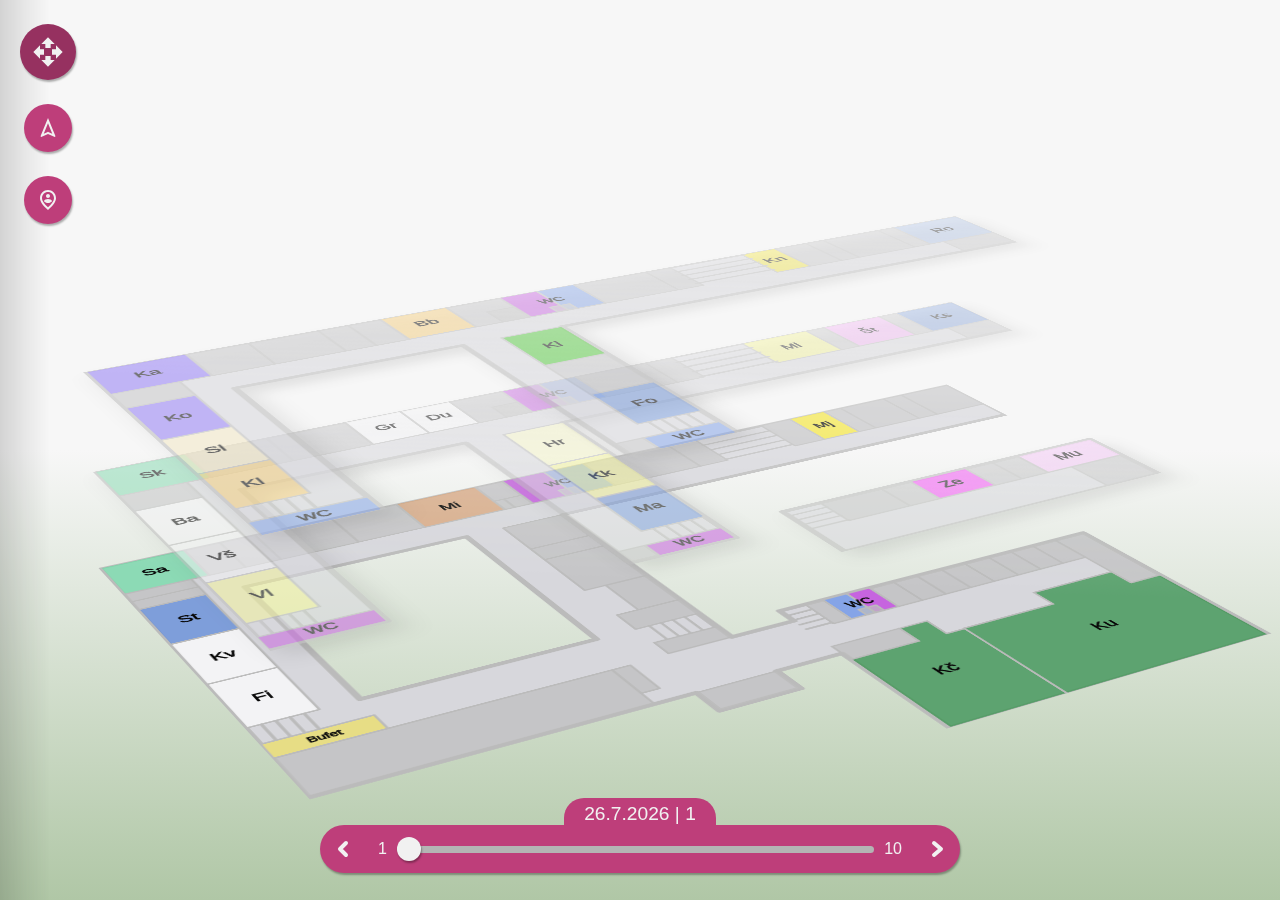
==== index.html @ c03d000e "New JS Ghrab API, Fixed Lesson Hint text Added Ghrab API JS, it unifies all accesses to API through " ====
<!DOCTYPE html>
<html>
	<head>
		<meta http-equiv="X-UA-Compatible" content="IE=edge">
		<meta name="viewport" content="width=device-width, initial-scale=1">
		<title>Mapa - Gymnázium Ostrava-Hrabůvka</title>
		<meta name="author" content="Vojtěch Masný" />
		<meta http-equiv="content-type" content="text/html; charset=utf-8">

		<link rel="stylesheet" type="text/css" href="css/style.css" />
	</head>
	<body onload="loaded()">
		<div id="map">
            <svg class="hidden">
                <defs>
                    <symbol id="icon-pin" viewBox="0 0 200 300">
                        <title>pin</title>
                        <path d="M100,21.78A85,85,0,0,0,15.18,106.6c0,18.85,12.08,49.52,36.76,93.9,17.48,31.36,34.7,57.49,35.47,58.6L100,278.22l12.59-19.11c0.69-1.11,18-27.25,35.47-58.6,24.76-44.38,36.76-75.06,36.76-93.9A85,85,0,0,0,100,21.78Z"/>
                    </symbol>
                    <symbol id="icon-point" viewBox="0 0 200 200">
                        <title>point</title>
                        <circle cx="100" cy="100" r="100"/>
                    </symbol>
                    <symbol id="icon-stairs">
                        <title>stairs</title>
                        <line x1="50%" y1="0" x2="50%" y2="100%"/>
                    </symbol>
                    <symbol id="icon-start" viewBox="0 0 42 32">
                        <path d="m41.496 7.2719c-2.1307-2.158-5.2559-3.0035-7.3238-3.563-0.39747-0.10753-0.77272-0.20905-1.085-0.30493-1.2692-0.39034-2.081-1.2689-2.4484-1.752 0.01214-0.38317-0.26557-0.81926-0.74898-1.1288l-0.51508-0.32991c-0.19757-0.1265-0.42397-0.19338-0.65456-0.19338-0.45994 0-0.88542 0.26321-1.1116 0.68721l-6.7032 12.033-6.379-11.981c-0.22327-0.43851-0.6534-0.71067-1.1238-0.71067-0.22149 0-0.44003 0.0621-0.63216 0.1795l-0.52097 0.31854c-0.48965 0.2992-0.77557 0.72965-0.77031 1.1133-0.37623 0.47467-1.2032 1.3342-2.4782 1.6964-0.31385 0.0891-0.69088 0.18236-1.0901 0.28111-2.0778 0.51406-5.218 1.2908-7.3879 3.402-0.636 0.61899-0.57728 1.1302-0.41585 1.4501l4.6772 9.2657c0.15724 0.31174 0.46127 0.5053 0.79342 0.50538 0.25772 0 0.50277-0.11405 0.68981-0.32104 0.44726-0.49482 2.0865-2.136 4.4038-2.479 1.8757-0.27772 4.0795-0.75901 6.2032-2.2237l0.02508-0.0174c0.05131-0.0356 0.18115-0.12579 0.24683-0.14056 0.0116 0.0124 0.03257 0.0391 0.05863 0.0907l1.7181 3.129-7.2363 12.99-0.0046 8e-3c-0.33723 0.63806-0.13323 1.4633 0.45458 1.8397l0.51508 0.32982c0.19757 0.1265 0.42397 0.19347 0.65456 0.19347 0.45895 0 0.88364-0.26214 1.11-0.68462l6.4227-11.186 6.3276 11.524c0.22363 0.43689 0.65296 0.70798 1.1224 0.70798 0.2214 0 0.44004-0.062 0.63225-0.1795l0.5208-0.31845c0.59531-0.36375 0.81466-1.1848 0.48903-1.8303l-7.1107-13.355 1.8773-3.2696 0.0073-0.0133c0.02642-0.05 0.04739-0.0759 0.05917-0.0881 0.06595 0.0165 0.19392 0.10931 0.24451 0.1461l0.0249 0.018c2.0962 1.5106 4.2908 2.0402 6.1611 2.3592 2.3111 0.39374 3.9207 2.071 4.3589 2.5758 0.18794 0.21638 0.43709 0.33563 0.70159 0.33563h9e-5c0.32474 0 0.62547-0.18738 0.78494-0.48899l4.8441-9.1612c0.16723-0.3163 0.2355-0.82598-0.38872-1.4584z"/>
                    </symbol>
                    <symbol id="icon-tv" viewBox="0 0 38 32">
                        <path d="M 35.936392,0.0560679 V -2.1019043e-6 H 35.750367 2.230944 2.0449182 V 0.0560979 C 0.94825987,0.1321279 0.13008148,1.0124079 0,2.0808279 v 0.18805 22.2843691 c 0,0.43213 0.11145407,0.79635 0.2974799,1.12442 0.42799603,0.76032 1.0597761,1.14446 1.9335263,1.14446 H 14.463757 v 3.11315 h -2.32377 c -0.576271,0 -1.022459,0.45218 -1.022459,1.03239 0,0.58022 0.446188,1.03233 1.022459,1.03233 h 13.70146 c 0.576272,0 1.041149,-0.45217 1.041149,-1.03233 0,-0.58027 -0.464816,-1.03239 -1.041149,-1.03239 h -2.323769 v -3.11315 h 12.232689 c 0.874122,0 1.51149,-0.38414 1.933525,-1.14446 C 37.875444,25.333547 38,24.965387 38,24.553247 V 2.2689479 2.0808879 c -0.130145,-1.06848 -1.003894,-1.94876 -2.063608,-2.02482 z m 0,2.21288 V 24.553307 c 0,0.13207 -0.05557,0.18806 -0.186025,0.18806 H 2.230944 c -0.1300815,0 -0.1860258,-0.0559 -0.1860258,-0.18806 V 2.2689479 2.0808879 H 35.936331 v 0.18806 z"/>
                    </symbol>
                    <symbol id="icon-footsteps" viewBox="0 0 32 44">
                        <path d="m19.531 33.01c2.3909 0.81281 4.502 1.3305 7.5353 2.2558-1.1653 14.617-15.089 8.8121-7.5353-2.2558zm12.431-13.427c-0.15701-4.3888-0.93571-10.146-7.1384-9.2439-2.9076 0.75331-5.056 3.9234-6.0665 9.3927-0.55496 3.0072-0.23225 7.2282 0.42237 9.7585 0.5977 1.7831 0.39442 1.6735 1.0368 2.0121 2.4864 0.55604 4.9479 1.1716 7.4545 1.7992 2.5464-1.7852 4.6378-11.263 4.2912-13.719zm-19.142-0.33683c0.6541-2.5306 0.97681-6.7516 0.42211-9.7585-1.0097-5.4696-3.1583-8.6401-6.0665-9.3929-6.2027-0.90209-6.9814 4.855-7.1384 9.2441-0.34661 2.4557 1.745 11.934 4.2917 13.718 2.5064-0.62766 4.9675-1.2427 7.4547-1.7992 0.64163-0.33829 0.43836-0.22877 1.0363-2.0119zm-7.887 5.7763c1.1649 14.617 15.088 8.8119 7.535-2.2558-2.3909 0.81289-4.5018 1.3305-7.535 2.2558z"/>
                    </symbol>
                    <symbol id="icon-key" viewBox="0 0 32 32">
                        <path d="m21.926 0c-5.5704 0-10.074 4.5037-10.074 10.074 0 1.1852 0.23704 2.3704 0.59256 3.5556l-12.444 12.444v5.9259h5.9259v-3.5556h3.5556v-3.5556h3.5556l5.3333-5.3333c1.0667 0.35552 2.2519 0.59256 3.5556 0.59256 5.5704 0 10.074-4.5037 10.074-10.074 0-5.5703-4.5036-10.074-10.074-10.074zm2.963 10.667c-2.0148 0-3.5556-1.5407-3.5556-3.5556s1.5407-3.5556 3.5556-3.5556 3.5556 1.5407 3.5556 3.5556-1.5407 3.5556-3.5556 3.5556z"/>
                    </symbol>
                </defs>
            </svg>
            <div class="school">
                <div class="levels">
                    <div class="level level--1" aria-label="Level 1">
                        <svg class="level_map level_map--1" viewBox="-0 0 1200 800" width="100%" height="100%" preserveAspectRatio="xMidYMid meet">
                            <defs>
                                <linearGradient id="levelFogGradient" x1="50%" y1="50%" x2="100%" y2="0%">
                                    <stop offset="0" stop-color="rgb(255,255,255)"/>
                                    <stop offset="1" stop-color="rgb(150,150,150)"/>
                                </linearGradient>
                                <mask id="levelFog" x="0" y="0" width="100%" height="100%">
                                    <rect x="0" y="0" width="100%" height="100%" fill="url(#levelFogGradient)"/>
                                </mask>
                            </defs>
                            <g id="gLevel1"	height="100%" width="100%" x="0" y="0" mask="url(#levelFog)">
								<path
									d="m 0,0.67164 v 606.26068 h 433.77989 v 45.78323 h 98.87513 v -45.78323 h 82.71061 V 799.9986 H 1041.7428 V 485.67615 H 614.43277 v 28.91377 H 534.3693 V 130.31432 H 1200 V 0.66662 Z M 126.62822,131.34322 H 404.95151 V 446.19763 H 126.62822 Z"
									class="map__ground"
									id="outline1" />
								<rect
									y="606.93079"
									x="433.77725"
									height="45.783695"
									width="98.875397"
									class="map__space"
									id="1" />
								<rect
									height="87.18959"
									width="382.60907"
									y="518.18958"
									x="1.0414103"
									class="map__space"
									id="2" />
								<rect
									height="61.401672"
									width="22.156404"
									y="518.15216"
									x="383.6131"
									class="map__space"
									id="3" />
								<rect
									height="33.075485"
									width="123.69457"
									y="485.11725"
									x="0.99661684"
									class="map__space map__buffet"
									id="124" />
								<rect
									height="109.97012"
									width="79.428238"
									y="336.17831"
									x="1.859542"
									class="map__space"
									id="121" />
								<rect
									height="107.952"
									width="79.377068"
									y="228.22632"
									x="1.9107144"
									class="map__space"
									id="120" />
								<rect
									height="99.925476"
									width="79.414864"
									y="128.27461"
									x="1.8844945"
									class="map__space"
									id="119" />
								<rect
									height="23.311651"
									width="79.361832"
									y="81.976074"
									x="1.9375237"
									class="map__space"
									id="116" />
								<rect
									height="81.653488"
									width="101.13168"
									y="0.46418571"
									x="1.9553913"
									class="map__space"
									id="115" />
								<rect
									height="70.341225"
									width="80.979271"
									y="130.28062"
									x="453.80267"
									class="map__space"
									id="105" />
								<rect
									height="34.405106"
									width="80.979271"
									y="200.62184"
									x="453.80267"
									class="map__space"
									id="104" />
								<rect
									height="96.202858"
									width="80.939178"
									y="235.02693"
									x="453.84283"
									class="map__space"
									id="103" />
								<rect
									height="73.637085"
									width="54.036724"
									y="331.22986"
									x="480.74527"
									class="map__space"
									id="102" />
								<rect
									height="41.235004"
									width="80.909042"
									y="404.86688"
									x="453.87292"
									class="map__space"
									id="101" />
								<rect
									height="81.705208"
									width="98.031471"
									y="0.52088028"
									x="190.748"
									class="map__space"
									id="113" />
								<rect
									height="81.452972"
									width="85.417526"
									y="0.50373358"
									x="288.76233"
									class="map__space"
									id="112" />
								<rect
									height="81.57859"
									width="106.96375"
									y="0.50373358"
									x="374.17987"
									class="map__space"
									id="111" />
								<rect
									height="81.579033"
									width="43.873047"
									y="0.50839883"
									x="146.86247"
									class="map__space"
									id="114" />
								<rect
									height="52.267086"
									width="37.796936"
									y="0.5887621"
									x="481.14362"
									class="map__space"
									id="110" />
								<rect
									height="81.797073"
									width="123.68345"
									y="0.80065352"
									x="633.18945"
									class="map__space"
									id="134" />
								<rect
									height="81.657265"
									width="40.160786"
									y="0.81532598"
									x="756.85822"
									class="map__space"
									id="135" />
								<rect
									height="83.627602"
									width="54.431152"
									y="0.92980361"
									x="942.73938"
									class="map__space"
									id="139" />
								<rect
									height="83.740021"
									width="26.082739"
									y="0.75145888"
									x="997.27686"
									class="map__space"
									id="140" />
								<rect
									height="83.771843"
									width="69.497406"
									y="0.71959853"
									x="1023.3596"
									class="map__space"
									id="141" />
								<rect
									height="83.779167"
									width="29.307684"
									y="0.71227431"
									x="1092.8569"
									class="map__space"
									id="142" />
								<rect
									height="56.394127"
									width="32.590038"
									y="485.70163"
									x="734.57605"
									class="map__space"
									id="17" />
								<rect
									height="136.93365"
									width="42.738674"
									y="485.76788"
									x="999.00415"
									class="map__space"
									id="24" />
								<rect
									height="36.002556"
									width="88.579262"
									y="587.77637"
									x="615.27643"
									class="map__space"
									id="10" />
								<rect
									height="56.321877"
									width="33.253101"
									y="485.73773"
									x="965.78314"
									class="map__space"
									id="23" />
								<rect
									height="56.520252"
									width="32.254013"
									y="485.65698"
									x="933.64673"
									class="map__space"
									id="22" />
								<rect
									height="56.483372"
									width="34.757759"
									y="485.65698"
									x="867.17889"
									class="map__space"
									id="21" />
								<rect
									height="56.465755"
									width="33.014885"
									y="485.6658"
									x="834.31671"
									class="map__space"
									id="19" />
								<rect
									height="56.493187"
									width="32.773048"
									y="485.63419"
									x="767.13446"
									class="map__space"
									id="18" />
								<rect
									height="83.824837"
									width="77.83551"
									y="0.66662002"
									x="1122.1646"
									class="map__space"
									id="143" />
								<path
									d="m 703.85569,587.77637 h 36.83558 v 36.00258 h 24.32299 V 799.9986 H 615.36563 l -0.0892,-176.21965 h 88.58006 z"
									class="map__space"
									id="16" />
								<rect
									id="117"
									class="map__space"
									x="1.8736572"
									y="105.28773"
									width="79.425697"
									height="22.986887" />
								<rect
									id="131"
									class="map__space map__wc_girls"
									x="518.7829"
									y="0.66398603"
									width="58.381935"
									height="81.343109" />
								<rect
									height="82.188103"
									width="56.02459"
									y="0.66398603"
									x="577.16486"
									class="map__space map__wc"
									id="133" />
								<rect
									id="P"
									class="map__space"
									x="897.62268"
									y="0.92980361"
									width="45.116634"
									height="83.627602" />
								<rect
									id="126"
									class="map__space"
									x="454.79916"
									y="484.52036"
									width="79.570114"
									height="30.069551" />
								<rect
									id="14"
									class="map__space map__wc_girls"
									x="703.78021"
									y="485.73773"
									width="30.831991"
									height="56.321865" />
								<rect
									height="56.321892"
									width="32.230442"
									y="485.73773"
									x="671.54974"
									class="map__space map__wc"
									id="11" />
								<rect
									id="S"
									class="map__space"
									x="648.15564"
									y="485.73773"
									width="23.394028"
									height="56.321892" />
								<g
								id="g16457"
								transform="matrix(3.5788114,0,0,3.7795276,24.911319,-2e-5)"
								class="map__stairs">
								<path  
									id="path15769"
									d="m 124.6122,117.96243 v 10.23358" />
								<path  
									id="path15769-8"
									d="m 137.19196,117.96243 v 10.23358" />
								<path  
									id="path15769-7"
									d="m 141.38521,117.96243 v 10.23358" />
								<path  
									id="path15769-1"
									d="m 132.9987,117.96243 v 10.23358" />
								<path  
									id="path15769-15"
									d="m 128.80545,117.96243 v 10.23358" />
								</g>
								<g
								id="g16450"
								transform="matrix(3.7795275,0,0,3.7795276,0,-2e-5)"
								class="map__stairs">
									<path  
										id="path15769-6"
										d="m 0.57649535,118.03263 v 10.40043" />
									<path  
										id="path15769-8-2"
										d="m 12.917374,118.11605 v 10.23358" />
									<path  
										id="path15769-7-4"
										d="m 17.030284,118.11605 v 10.23358" />
									<path  
										id="path15769-1-3"
										d="m 8.8044641,118.11605 v 10.23358" />
									<path  
										id="path15769-15-1"
										d="m 4.691554,118.11605 v 10.23358" />
								</g>
								<g
								id="g16464"
								transform="matrix(3.7795275,0,0,3.7795276,0,-2e-5)"
								class="map__stairs">
									<path  
										id="path15769-0"
										d="m 162.64912,142.59579 h 8.88719" />
									<path  
										id="path15769-8-1"
										d="m 162.64912,132.35196 h 8.88719" />
									<path  
										id="path15769-7-9"
										d="m 162.64912,128.93735 h 8.88719" />
									<path  
										id="path15769-1-9"
										d="m 162.64912,135.76657 h 8.88719" />
									<path  
										id="path15769-15-7"
										d="m 162.64912,139.18118 h 8.88719" />
								</g>
								<g
								id="g16506"
								transform="matrix(5.4124,0,0,3.7795276,-307.69328,3.9574158)"
								class="map__stairs">
									<path  
										id="path15769-0-2"
										d="m 204.17694,19.833479 h 18.4044" />
									<path  
										id="path15769-8-1-2"
										d="m 204.17694,5.2774395 h 18.4044" />
									<path  
										id="path15769-7-9-8"
										d="m 204.17694,0.42542622 h 18.4044" />
									<path  
										id="path15769-1-9-9"
										d="m 204.17694,10.129453 h 18.4044" />
									<path  
										id="path15769-15-7-1"
										d="m 204.17694,14.981466 h 18.4044" />
								</g>
								<rect
									id="S2"
									class="map__space"
									x="103.11423"
									y="0.49135756"
									width="43.731209"
									height="81.679764" />
								<rect
									id="108"
									class="map__space"
									x="494.52127"
									y="52.775848"
									width="24.341635"
									height="29.311243" />
								<rect
									height="20.50371"
									width="22.319967"
									y="61.805962"
									x="565.55743"
									class="map__space"
									id="132" />
								<rect
									height="29.231241"
									width="13.37765"
									y="52.855846"
									x="481.14362"
									class="map__space"
									id="109" />
								<rect
									id="SprchyZ"
									class="map__space"
									x="799.90753"
									y="485.6658"
									width="34.409195"
									height="56.46159"/>
								<rect
									height="56.431629"
									width="31.710106"
									y="485.65698"
									x="901.93665"
									class="map__space"
									id="SprchyM" />
								<path
									id="20"
									class="map__space"
									d="m 887.5886,588.12164 111.41555,2e-5 v 34.57988 l 42.73865,-3e-5 V 799.9986 H 765.01426 l -0.19638,-177.29709 h 122.77249 z"/>
								<rect
									height="15.631474"
									width="11.708356"
									y="526.41943"
									x="703.78894"
									class="map__space"
									id="13"/>
								<rect
									id="12"
									class="map__space"
									x="692.07184"
									y="526.4281"
									width="11.708356"
									height="15.631474" />
							</g>
                        </svg>
                        <canvas class="level__canvas" id="level--1-navigator" width="1200px" height="800px"></canvas>
                        <a class="pin stairs" id="stairs-1">
                            <span class="pin__icon">
                                <svg class="icon icon--pin">
                                    <use xlink:href="#icon-stairs"></use>
                                </svg>
                            </span>
                        </a>
                        <a class="pin target" id="target-1">
                            <span class="pin__icon">
                                <svg class="icon icon--pin">
                                    <use xlink:href="#icon-pin"></use>
                                </svg>
                                <!--<svg class="icon icon--logo"><use xlink:href="#icon-start"></use></svg>-->
                            </span>
                            <span class="pin-text target-text pin-hidden"></span>
                        </a>
                        <a class="pin here" id="here-1">
                            <span class="pin__icon">
                                <svg class="icon icon--pin">
                                    <use xlink:href="#icon-pin"></use>
                                </svg>
                                <!--<svg class="icon icon--logo"><use xlink:href="#icon-tv"></use></svg>-->
                            </span>
                            <span class="pin-text here-text pin-hidden">Zde stojíte
							</span>
                        </a>
                    </div>
                    <div class="level level--2" aria-label="Level 2">
                        <svg class="level_map level_map--2" viewBox="0 0 1200 800" width="100%" height="100%" preserveAspectRatio="xMidYMid meet">
                            <defs>
                                <linearGradient id="levelFogGradient" x1="50%" y1="50%" x2="100%" y2="0%">
                                    <stop offset="0" stop-color="rgb(255,255,255)"/>
                                    <stop offset="1" stop-color="rgb(150,150,150)"/>
                                </linearGradient>
                                <mask id="levelFog" x="0" y="0" width="100%" height="100%">
                                    <rect x="0" y="0" width="100%" height="100%" fill="url(#levelFogGradient)"/>
                                </mask>
                            </defs>
                            <g mask="url(#levelFog)" x="0" y="0" width="100%" height="100%" id="gLevel2">
							   <path
								  id="outline2"
								  class="map__ground"
								  d="m 613.8,605.82 h 426.59 v -120.8 h -426 c 0.0534,41.058 -0.36389,85.783 -0.5875,120.8 z M 534.56953,131 H 1198.1595 V 1.84 H 1.85953 v 516.5766 l 126.24,0.10609 v -386.5066 h 277.47 V 518.55321 L 533.87277,518.1879 C 535.2253,351.10434 534.56953,289.27 534.56953,131 Z" />
							   <rect
								  id="218"
								  class="map__space"
								  x="3.9989903"
								  y="344.71426"
								  width="79.213547"
								  height="109.69244" />
							   <rect
								  id="217"
								  class="map__space"
								  x="3.9989903"
								  y="236.83376"
								  width="79.21714"
								  height="107.88049" />
							   <rect
								  id="216"
								  class="map__space"
								  x="3.9883211"
								  y="131.19751"
								  width="79.237961"
								  height="105.62472" />
							   <rect
								  id="214"
								  class="map__space"
								  x="3.9628"
								  y="82.782997"
								  width="79.32"
								  height="48.502998" />
							   <rect
								  id="213"
								  class="map__space"
								  x="3.8039134"
								  y="1.6478132"
								  width="108.41312"
								  height="81.293579" />
							   <rect
								  id="211"
								  class="map__space"
								  x="211.09494"
								  y="1.6444547"
								  width="99.784157"
								  height="81.321129" />
							   <rect
								  id="210"
								  class="map__space"
								  x="310.86832"
								  y="1.7387935"
								  width="71.954918"
								  height="81.216003" />
							   <rect
								  id="209"
								  class="map__space"
								  x="382.81158"
								  y="1.7350224"
								  width="65.489105"
								  height="81.248566" />
							   <rect
								  id="212"
								  class="map__space"
								  x="112.25297"
								  y="1.7179248"
								  width="98.84198"
								  height="81.247658" />
							   <rect
								  id="208"
								  class="map__space"
								  x="448.30069"
								  y="1.6786343"
								  width="70.695885"
								  height="81.304955" />
							   <rect
								  id="224"
								  class="map__space"
								  x="621.37146"
								  y="1.7194309"
								  width="100.0449"
								  height="81.260124" />
							   <rect
								  id="225"
								  class="map__space"
								  x="721.36578"
								  y="1.6688184"
								  width="38.545162"
								  height="81.288216" />
							   <rect
								  id="228"
								  class="map__space"
								  x="865.5683"
								  y="1.6688187"
								  width="98.104652"
								  height="83.689484" />
							   <rect
								  id="229"
								  class="map__space"
								  x="963.59332"
								  y="1.605629"
								  width="27.387114"
								  height="83.832336" />
							   <rect
								  id="25"
								  class="map__space"
								  x="663.23846"
								  y="485.0903"
								  width="81.097336"
								  height="55.930359" />
							   <rect
								  id="31"
								  class="map__space"
								  x="967.76282"
								  y="541.03998"
								  width="72.627167"
								  height="64.690002" />
							   <rect
								  id="30"
								  class="map__space"
								  x="934.47919"
								  y="485.01999"
								  width="105.91084"
								  height="56.031719" />
							   <rect
								  id="29"
								  class="map__space"
								  x="897.65234"
								  y="484.79886"
								  width="36.826832"
								  height="56.252838" />
							   <rect
								  id="28"
								  class="map__space"
								  x="860.25275"
								  y="484.7673"
								  width="37.454319"
								  height="56.229675" />
							   <rect
								  id="27"
								  class="map__space"
								  x="784.11853"
								  y="484.87521"
								  width="76.178024"
								  height="56.1628" />
							   <rect
								  id="26"
								  class="map__space"
								  x="744.21448"
								  y="484.89014"
								  width="39.904076"
								  height="56.147884" />
							   <rect
								  id="233"
								  class="map__space"
								  x="1130.7965"
								  y="85.357597"
								  width="67.354477"
								  height="45.641003" />
							   <rect
								  id="202"
								  class="map__space"
								  x="455.40762"
								  y="351.04724"
								  width="79.209999"
								  height="102.69324" />
							   <rect
								  id="203"
								  class="map__space"
								  x="455.40762"
								  y="241.44833"
								  width="79.163345"
								  height="109.59888" />
							   <rect
								  id="204"
								  class="map__space"
								  x="455.40762"
								  y="130.99504"
								  width="79.170349"
								  height="110.45329" />
							   <rect
								  id="230"
								  class="map__space"
								  x="990.98041"
								  y="1.6853"
								  width="88.043953"
								  height="83.835716" />
							   <rect
								  id="231"
								  class="map__space"
								  x="1079.0244"
								  y="1.831978"
								  width="26.980463"
								  height="83.689041" />
							   <rect
								  id="232"
								  class="map__space"
								  x="1106.0049"
								  y="1.84"
								  width="92.154678"
								  height="83.681023" />
							   <g
								  id="g16450"
								  transform="matrix(3.7795275,0,0,3.1450612,1.4219797,83.872443)"
								  class="map__stairs">
								 <path
									id="path15769-6"
									d="m 0.57649535,118.03263 v 10.40043" />
								 <path
									id="path15769-8-2"
									d="m 12.917374,118.11605 v 10.23358" />
								 <path
									id="path15769-7-4"
									d="m 17.030284,118.11605 v 10.23358" />
								 <path
									id="path15769-1-3"
									d="m 8.8044641,118.11605 v 10.23358" />
								 <path
									id="path15769-15-1"
									d="m 4.691554,118.11605 v 10.23358" />
							   </g>
							   <rect
								  height="30.614325"
								  width="126.24001"
								  y="487.80228"
								  x="1.85953"
								  class="map__space map__wc_girls"
								  id="219" />
							   <rect
								  id="200"
								  class="map__space map__wc_girls"
								  x="440.03723"
								  y="487.57358"
								  width="93.835526"
								  height="30.614325" />
							   <rect
								  height="30.850208"
								  width="33.949707"
								  y="487.703"
								  x="405.56952"
								  class="map__space"
								  id="201" />
							   <g
								  transform="matrix(0,-3.2754365,4.7664753,0,51.392765,540.80161)"
								  id="g17735"
								  class="map__stairs">
								 <path
									d="m 0.57649535,118.03263 v 10.40043"
									id="path17725" />
								 <path
									d="m 12.917374,118.11605 v 10.23358"
									id="path17727" />
								 <path
									d="m 17.030284,118.11605 v 10.23358"
									id="path17729" />
								 <path
									d="m 8.8044641,118.11605 v 10.23358"
									id="path17731" />
								 <path
									d="m 4.691554,118.11605 v 10.23358"
									id="path17733" />
							   </g>
							   <rect
								  height="81.186996"
								  width="51.226002"
								  y="1.7560005"
								  x="518.95599"
								  class="map__space map__wc_girls"
								  id="221" />
							   <rect
								  id="223"
								  class="map__space map__wc"
								  x="570.18201"
								  y="1.7560005"
								  width="51.226002"
								  height="81.186996" />
							   <rect
								  height="23.515551"
								  width="23.543474"
								  y="59.736084"
								  x="558.88531"
								  class="map__space"
								  id="222" />
							   <g
								  transform="matrix(3.7795275,0,0,3.1450612,467.48332,83.218353)"
								  id="g17753"
								  class="map__stairs">
								 <path
									d="m 0.57649535,118.03263 v 10.40043"
									id="path17743" />
								 <path
									d="m 12.917374,118.11605 v 10.23358"
									id="path17745" />
								 <path
									d="m 17.030284,118.11605 v 10.23358"
									id="path17747" />
								 <path
									d="m 8.8044641,118.11605 v 10.23358"
									id="path17749" />
								 <path
									d="m 4.691554,118.11605 v 10.23358"
									id="path17751" />
							   </g>
							   <g
								  id="g17765"
								  transform="matrix(0,-4.7503912,10.324571,0,-459.58659,82.56933)"
								  class="map__stairs">
								 <path
									id="path17755"
									d="m 0.57649535,118.03263 v 10.40043" />
								 <path
									id="path17757"
									d="m 12.917374,118.11605 v 10.23358" />
								 <path
									id="path17759"
									d="m 17.030284,118.11605 v 10.23358" />
								 <path
									id="path17761"
									d="m 8.8044641,118.11605 v 10.23358" />
								 <path
									id="path17763"
									d="m 4.691554,118.11605 v 10.23358" />
							   </g>
							   <rect
								  id="207"
								  class="map__space"
								  x="484.69409"
								  y="44.451527"
								  width="34.132935"
								  height="38.362488" />
							 </g>
                        </svg>
                        <canvas class="level__canvas" id="level--2-navigator" width="1200px" height="800px"></canvas>
                        <a class="pin stairs" id="stairs-2">
                            <span class="pin__icon">
                                <svg class="icon icon--pin">
                                    <use xlink:href="#icon-stairs"></use>
                                </svg>
                            </span>
                        </a>
                        <a class="pin target" id="target-2">
                            <span class="pin__icon">
                                <svg class="icon icon--pin">
                                    <use xlink:href="#icon-pin"></use>
                                </svg>
                            </span>
                            <span class="pin-text target-text pin-hidden"></span>
                        </a>
                        <a class="pin here" id="here-2">
                            <span class="pin__icon">
                                <svg class="icon icon--pin">
                                    <use xlink:href="#icon-pin"></use>
                                </svg>
                            </span>
                            <span class="pin-text here-text pin-hidden">Zde stojíte
							</span>
                        </a>
                    </div>
                    <div class="level level--3" aria-label="Level 3">
                        <svg class="level_map level_map--3" viewBox="0 0 1200 800" width="100%" height="100%" preserveAspectRatio="xMidYMid meet">
                            <defs>
                                <linearGradient id="levelFogGradient" x1="50%" y1="50%" x2="100%" y2="0%">
                                    <stop offset="0" stop-color="rgb(255,255,255)"/>
                                    <stop offset="1" stop-color="rgb(150,150,150)"/>
                                </linearGradient>
                                <mask id="levelFog" x="0" y="0" width="100%" height="100%">
                                    <rect x="0" y="0" width="100%" height="100%" fill="url(#levelFogGradient)"/>
                                </mask>
                            </defs>
                            <g mask="url(#levelFog)" x="0" y="0" width="100%" height="100%" id="gLevel3">
								<path
									id="outline3"
									class="map__ground"
									d="M 534.57353,131 H 1198.1635 V 1.84 H 1.86353 v 516.14102 l 126.24,0.10609 V 132.01609 h 277.47 v 386.07102 l 128.30323,-0.0389 C 535.2293,342.55 534.57353,289.27 534.57353,131 Z" />
								<rect
									id="319"
									class="map__space"
									x="4.0153451"
									y="343.61783"
									width="79.212311"
									height="101.65858" />
								<rect
									id="318"
									class="map__space"
									x="4.0096445"
									y="237.83565"
									width="79.188309"
									height="105.7921" />
								<rect
									id="317"
									class="map__space"
									x="4.0096445"
									y="131.21884"
									width="79.195305"
									height="106.61681" />
								<rect
									id="315"
									class="map__space"
									x="3.9628"
									y="82.782997"
									width="79.32"
									height="48.502998" />
								<rect
									id="314"
									class="map__space"
									x="3.8218451"
									y="1.6657451"
									width="117.19388"
									height="81.257713" />
								<rect
									id="312"
									class="map__space"
									x="195.92999"
									y="1.6085"
									width="86.544998"
									height="81.371002" />
								<rect
									id="311"
									class="map__space"
									x="282.40707"
									y="1.556971"
									width="37.779453"
									height="81.484856" />
								<rect
									id="309"
									class="map__space"
									x="361.27399"
									y="1.5129144"
									width="86.283997"
									height="81.160004" />
								<rect
									id="313"
									class="map__space"
									x="121.01572"
									y="1.700888"
									width="74.964989"
									height="81.222572" />
								<rect
									id="308"
									class="map__space"
									x="447.55798"
									y="1.5129144"
									width="71.398033"
									height="81.160004" />
								<rect
									id="324"
									class="map__space"
									x="620.34381"
									y="1.5811033"
									width="101.41222"
									height="81.400452" />
								<rect
									id="325"
									class="map__space"
									x="721.72437"
									y="1.5494266"
									width="35.197968"
									height="81.534286" />
								<rect
									id="330"
									class="map__space"
									x="958.89624"
									y="1.5636107"
									width="26.77693"
									height="84.206024" />
								<rect
									id="334"
									class="map__space"
									x="1116.869"
									y="85.306999"
									width="81.24794"
									height="45.657619" />
								<rect
									id="302"
									class="map__space"
									x="455.37903"
									y="343.54105"
									width="79.211967"
									height="101.72705" />
								<rect
									id="303"
									class="map__space"
									x="455.37903"
									y="237.68765"
									width="79.187965"
									height="105.86335" />
								<rect
									id="304"
									class="map__space"
									x="455.37903"
									y="130.99901"
									width="79.194962"
									height="106.68862" />
								<rect
									id="331"
									class="map__space"
									x="985.6181"
									y="1.6186664"
									width="85.905556"
									height="84.054626" />
								<rect
									id="332"
									class="map__space"
									x="1071.5237"
									y="1.6186664"
									width="24.759056"
									height="83.720978" />
								<rect
									id="333"
									class="map__space"
									x="1096.2159"
									y="1.84"
									width="101.94755"
									height="83.433014" />
								<rect
									id="310"
									class="map__space"
									x="320.14246"
									y="1.5129144"
									width="41.131538"
									height="81.447113" />
								<rect
									id="329"
									class="map__space"
									x="912.36975"
									y="1.6048049"
									width="46.526485"
									height="83.816277" />
								<rect
									id="328"
									class="map__space"
									x="862.63507"
									y="1.6048049"
									width="49.734699"
									height="83.682289" />
								<rect
									height="35.968201"
									width="126.50627"
									y="482.1189"
									x="1.5972644"
									class="map__space map__wc"
									id="320" />
								<rect
									id="300"
									class="map__space map__wc"
									x="440.63574"
									y="482.08002"
									width="93.241028"
									height="35.968201"/>
								<rect
									height="36.007084"
									width="35.06221"
									y="482.08002"
									x="405.57352"
									class="map__space "
									id="301" />
								<g
									id="g16450"
									transform="matrix(4.191525,0,0,3.487897,2.2529036,33.945748)"
									class="map__stairs">
								<path
									id="path15769-6"
									d="m 0.57649535,118.03263 v 10.40043" />
								<path
									id="path15769-8-2"
									d="m 12.917374,118.11605 v 10.23358" />
								<path
									id="path15769-7-4"
									d="m 17.030284,118.11605 v 10.23358" />
								<path
									id="path15769-1-3"
									d="m 8.8044641,118.11605 v 10.23358" />
								<path
									id="path15769-15-1"
									d="m 4.691554,118.11605 v 10.23358" />
								</g>
								<g
									class="map__stairs"
									transform="matrix(3.8227482,0,0,3.5140774,466.45055,30.558561)"
									id="g18551">
								<path
									d="m 0.57649535,118.03263 v 10.40043"
									id="path18541" />
								<path
									d="m 12.917374,118.11605 v 10.23358"
									id="path18543" />
								<path
									d="m 17.030284,118.11605 v 10.23358"
									id="path18545" />
								<path
									d="m 8.8044641,118.11605 v 10.23358"
									id="path18547" />
								<path
									d="m 4.691554,118.11605 v 10.23358"
									id="path18549" />
								</g>
								<rect
									height="81.347519"
									width="50.399109"
									y="1.555869"
									x="518.99896"
									class="map__space map__wc_girls"
									id="321" />
								<rect
									id="323"
									class="map__space map__wc"
									x="569.44354"
									y="1.6013695"
									width="50.920559"
									height="81.342422" />
								<rect
									height="20.259796"
									width="26.391758"
									y="63.0037"
									x="555.34125"
									class="map__space"
									id="322" />
								<g
									id="g17765"
									transform="matrix(0,-4.1584077,10.324571,0,-462.57518,75.217813)"
									class="map__stairs">
								<path
									id="path17755"
									d="m 0.57649535,118.03263 v 10.40043" />
								<path
									id="path17757"
									d="m 12.917374,118.11605 v 10.23358" />
								<path
									id="path17759"
									d="m 17.030284,118.11605 v 10.23358" />
								<path
									id="path17761"
									d="m 8.8044641,118.11605 v 10.23358" />
								<path
									id="path17763"
									d="m 4.691554,118.11605 v 10.23358" />
								</g>
								<rect
									id="307"
									class="map__space"
									x="482.71432"
									y="40.578388"
									width="35.904377"
									height="41.757278" />
								<path
									id="path896"
									d="M 518.99896,82.903389 V 130.97268"
									class="map__separator" />
                            </g>
                        </svg>
                        <canvas class="level__canvas" id="level--3-navigator" width="1200px" height="800px"></canvas>
                        <a class="pin target" id="target-3">
                            <span class="pin__icon">
                                <svg class="icon icon--pin">
                                    <use xlink:href="#icon-pin"></use>
                                </svg>
                            </span>
                            <span class="pin-text target-text pin-hidden"></span>
                        </a>
                        <a class="pin here" id="here-3">
                            <span class="pin__icon">
                                <svg class="icon icon--pin">
                                    <use xlink:href="#icon-pin"></use>
                                </svg>
                            </span>
                            <span class="pin-text here-text pin-hidden">Zde stojíte
							</span>
                        </a>
                    </div>
                </div>
                <!-- /levels -->
            </div>
            <!-- /school -->

			<!-- ! - TV version only -->
            <!--<div class="info">
                <div class="minor-info">
                    <svg class="icon">
                        <use xlink:href="#icon-key"></use>
                    </svg>
                    <div class="room"></div>
                </div>
                <div class="teacher">Jméno Příjmení
            	</div>
                <div class="minor-info">
                    <svg class="icon">
                        <use xlink:href="#icon-footsteps"></use>
                    </svg>
                    <div class="steps"></div>
                </div>
            </div>-->
			<!-- /info -->			
			
			<div class="mode-list">
				<div class="mode-item mode-item--active" data-mode="Classrooms">
					<span class="mode-icon">
						<!--<svg xmlns="http://www.w3.org/2000/svg" height="24" viewBox="0 0 24 24" width="24">
							<path d="M0 0h24v24H0V0z" fill="none"/><path d="M20.5 3l-.16.03L15 5.1 9 3 3.36 4.9c-.21.07-.36.25-.36.48V20.5c0 .28.22.5.5.5l.16-.03L9 18.9l6 2.1 5.64-1.9c.21-.07.36-.25.36-.48V3.5c0-.28-.22-.5-.5-.5zM10 5.47l4 1.4v11.66l-4-1.4V5.47zm-5 .99l3-1.01v11.7l-3 1.16V6.46zm14 11.08l-3 1.01V6.86l3-1.16v11.84z"/>
						</svg>-->
						<svg xmlns="http://www.w3.org/2000/svg" height="24" viewBox="0 0 24 24" width="24">
							<path d="M0 0h24v24H0V0z" fill="none"/>
							<path d="M10 9h4V6h3l-5-5-5 5h3v3zm-1 1H6V7l-5 5 5 5v-3h3v-4zm14 2l-5-5v3h-3v4h3v3l5-5zm-9 3h-4v3H7l5 5 5-5h-3v-3z"/>
						</svg>
					</span>
					<span class="mode-text">Učebny</span>
				</div>
				<div class="mode-item" data-mode="Navigator">
					<span class="mode-icon">
						<svg xmlns="http://www.w3.org/2000/svg" height="24" viewBox="0 0 24 24" width="24">
							<path d="M0 0h24v24H0V0z" fill="none"/>
							<path d="M12 7.27l4.28 10.43-3.47-1.53-.81-.36-.81.36-3.47 1.53L12 7.27M12 2L4.5 20.29l.71.71L12 18l6.79 3 .71-.71L12 2z"/>
						</svg>
					</span>
					<span class="mode-text">Navigace</span>
				</div>
				<div class="mode-item" data-mode="Staff">
					<span class="mode-icon">
						<svg xmlns="http://www.w3.org/2000/svg" height="24" viewBox="0 0 24 24" width="24">
							<path d="M0 0h24v24H0z" fill="none"/>
							<path d="M12 11c1.33 0 4 .67 4 2v.16c-.97 1.12-2.4 1.84-4 1.84s-3.03-.72-4-1.84V13c0-1.33 2.67-2 4-2zm0-1c-1.1 0-2-.9-2-2s.9-2 2-2 2 .9 2 2-.9 2-2 2zm6 .2C18 6.57 15.35 4 12 4s-6 2.57-6 6.2c0 2.34 1.95 5.44 6 9.14 4.05-3.7 6-6.8 6-9.14zM12 2c4.2 0 8 3.22 8 8.2 0 3.32-2.67 7.25-8 11.8-5.33-4.55-8-8.48-8-11.8C4 5.22 7.8 2 12 2z"/>
						</svg>
					</span>
					<span class="mode-text">Zaměstnanci</span>
				</div>
			</div>
			<!-- /detail list box -->

			<div class="loader"></div>
			<!-- /loader -->
			
			<span class="classroom-slider-text">Hodina: 1.s</span>

			<div class="classrooms-selector">
				<div class="info">
					<span class="date">26.3.2020</span> | <span class="lesson">1</span>
				</div>
				<div class="control">
					<span class="arrow arrow__back" title="Předchozí den">
						<svg xmlns="http://www.w3.org/2000/svg" width="24" height="24" viewBox="0 0 24 24">
							<polyline  points="14,6 8,12 14,18"/> <!--37,15 20,32 37,49"/>-->
						</svg>
					</span>
					<span class="text">1</span>
					<div class="slider">
						<input type="range" min="1" max="10" value="1" class="slider-input">
					</div>
					<span class="text">10</span>
					<span class="arrow arrow__forward" title="Další den">
						<svg xmlns="http://www.w3.org/2000/svg" width="24" height="24" viewBox="0 0 24 24">
							<polyline points="10,6 17,12 10,18"/><!-- 27,15 44,32 27,49"/>-->
						</svg>
					</span>
				</div>
			</div>
			<!-- /classrooms setter -->
				
			<div class="navigator">
				<span class="input-label">Navigace</span>
				<input type="number" max=999 min=0 placeholder="Start" id="input-start">
				<input type="number" max=999 min=0 placeholder="Cíl" id="input-target">
				<input type="button" value="Navigovat" id="input-button" onclick="start()">
			</div>
			<!-- /navigator box -->
			
			<div id="list-panel">
				<input type="search" results=5 class="search" placeholder="Hledat...">
				<div id="list-places"> 
					<ul class="list">
						<li data-room="308"><span class="name">Bebjaková Edita</span></li>
						<li data-room="101"><span class="name">Böhmová Michaela</span></li>
						<li data-room="332"><span class="name">Brachaczková Jana</span></li>
						<li data-room="135"><span class="name">Brychta Martin</span></li>
						<li data-room="310"><span class="name">Dubravcová Jitka</span></li>
						<li data-room="212"><span class="name">Dymáčková Magda</span></li>
						<li data-room="135"><span class="name">Fialová Miroslava</span></li>
						<li data-room="23"><span class="name">Forgač Adam</span></li>
						<li data-room="135"><span class="name">Forgačová Veronika</span></li>
						<li data-room="313"><span class="name">Godfrydová Michaela</span></li>
						<li data-room="229"><span class="name">Grygar Michael</span></li>
						<li data-room="325"><span class="name">Hlaváč Rostislav</span></li>
						<li data-room="330"><span class="name">Hořínková Jana</span></li>
						<li data-room="29"><span class="name">Hrabovský Petr </span></li>
						<li data-room="225"><span class="name">Klimková Michaela</span></li>
						<li data-room="311"><span class="name">Kolašín Pavel</span></li>
						<li data-room="208"><span class="name">Konečná Tereza</span></li>
						<li data-room="110"><span class="name">Kopečková Erika</span></li>
						<li data-room="135"><span class="name">Kořistková Petra</span></li>
						<li data-room="310"><span class="name">Kotassková Jana</span></li>
						<li data-room="313"><span class="name">Kotek Martin</span></li>
						<li data-room="313"><span class="name">Koutná Marcela</span></li>
						<li data-room="23"><span class="name">Kuldan Radek</span></li>
						<li data-room="308"><span class="name">Kulová Adéla</span></li>
						<li data-room="231"><span class="name">Kvasnicová Ivana</span></li>
						<li data-room="225"><span class="name">Macejková Dana</span></li>
						<li data-room="208"><span class="name">Matuška Michal</span></li>
						<li data-room="308"><span class="name">Mecová Kamila</span></li>
						<li data-room="112"><span class="name">Michalíková Miroslava</span></li>
						<li data-room="17"><span class="name">Milatová Gabriela</span></li>
						<li data-room="110"><span class="name">Mittnerová Eva</span></li>
						<li data-room="29"><span class="name">Musialová Magdalena</span></li>
						<li data-room="225"><span class="name">Nechvátalová Dana</span></li>
						<li data-room="311"><span class="name">Rozehnal Jiří</span></li>
						<li data-room="332"><span class="name">Skácelová Jana</span></li>
						<li data-room="23"><span class="name">Skála Jiří</span></li>
						<li data-room="212"><span class="name">Skupinová Petra</span></li>
						<li data-room="112"><span class="name">Sládková Jana</span></li>
						<li data-room="140"><span class="name">Slouka Lukáš</span></li>
						<li data-room="212"><span class="name">Stádníková Eva</span></li>
						<li data-room="102"><span class="name">Staníčková Šárka</span></li>
						<li data-room="26"><span class="name">Szlaurová Taťana</span></li>
						<li data-room="313"><span class="name">Šmíd Vlastimil</span></li>
						<li data-room="229"><span class="name">Štensová Dagmar</span></li>
						<li data-room="308"><span class="name">Šubertová Zuzana</span></li>
						<li data-room="231"><span class="name">Tlolková Pavla</span></li>
						<li data-room="28"><span class="name">Vašíčková Marie</span></li>
						<li data-room="334"><span class="name">Vlček Vojtěch</span></li>
						<li data-room="112"><span class="name">Zahutová Eva</span></li>
						<li data-room="28"><span class="name">Zelenková Martina</span></li>
						<li data-room="26"><span class="name">Zineckerová Eva</span></li>
						<li data-room="233"><span class="name">Horňáková Lucie</span></li>
						<li data-room="233"><span class="name">Moldrzyková Andrea</span></li>
						<li data-room="104"><span class="name">Sikorová Monika</span></li>
						<li data-room="208"><span class="name">Bauko Dušan</span></li>
						<li data-room="141"><span class="name">Gula Michal</span></li>
						<li data-room="141"><span class="name">Jaroš Pavel</span></li>
						<li data-room="3"><span class="name">Vrzalová Jana</span></li>
					</ul>
				</div>
			</div>
			<!-- /list panel -->
            
           <!--<div class="list-detail">
			    <span class="detail-exit" onclick="this.parentElement.style.opacity = '0'">X</span>
				<span class="detail-name"></span>
                <span class="detail-time"></span>
                <span class="detail-job"></span>
			</div>
			 /detail list box -->
        </div>
		<!-- /map -->
		
		<script src="json/map2.json"></script>
		<script src="js/map-handler.js"></script>
		
		<script src="js/list.min.js"></script>
		
		<script src="json/map_nodes.json"></script>
		<script src="js/node-map.js"></script>
		<script src="js/djikstra.js"></script>
		<script src="js/navigation.js"></script>

		<script src="json/schedule2.json"></script> <!-- test purposes -->
		<script src="js/classrooms.js"></script>

		<script src="js/staff.js"></script>
		<script src="js/api.js"></script>
		<script type="text/javascript">
			var navigation;
			
			function loaded() {
				var mapHandler = new MapHandler();
				var ghrabApi = new GhrabApi();

				navigation = new Navigation(mapJSON, mapNodesJSON, mapHandler);
				navigation.registerListener(navigationEnded);

				var classrooms = new Classrooms(mapJSON, mapHandler, ghrabApi);
				var staff = new Staff(mapJSON, mapHandler, ghrabApi);

				mapHandler.makeLevelTransparent(1);
				mapHandler.makeLevelTransparent(2);
				
				var currentMapMode = 'Classrooms';

				var avalaibleModes = ['teacher', 'subject', 'class'];
				var i = 0;
				var update = setInterval(updateClassrooms, 5000);

				updateClassrooms();				
				
				function updateClassrooms() {
					let mode = avalaibleModes[i++];
					if(i > 2) i = 0;

					classrooms.refresh(mode);					
				}

				let modeButtons = document.querySelectorAll('#map .mode-item');
				modeButtons.forEach(function(modeButton) {
					modeButton.addEventListener("click", function(ev) {

						modeButtons.forEach(function(btn) {
							btn.classList.remove('mode-item--active');
						});

						ev.currentTarget.classList.add('mode-item--active');
						switch (ev.currentTarget.getAttribute('data-mode')) {
							default:
							case 'Classrooms':
								if(currentMapMode == 'Staff') {
									staff.hide();
								} else if(currentMapMode == 'Navigator') {
									navigation.hide();
								}

								classrooms.show();
								
								updateClassrooms();
								update = setInterval(updateClassrooms, 5000);
								break;

							case 'Navigator':
								if(currentMapMode == 'Staff') {
									staff.hide();
								} else if(currentMapMode == 'Classrooms') {
									clearInterval(update);
									classrooms.hide();									
								}
								
								navigation.show();
								break;

							case 'Staff':
								if(currentMapMode == 'Navigator') {
									navigation.hide();
								} else if(currentMapMode == 'Classrooms') {
									clearInterval(update);
									classrooms.hide();									
								}
								
								staff.show();
								break;
						}

						currentMapMode = ev.currentTarget.getAttribute('data-mode');
					});
				});

				
			}

			function navigationEnded() {
				let startInput = document.getElementById("input-start");
				let endInput = document.getElementById("input-target");
				let buttonInput = document.getElementById("input-button");

				startInput.disabled = false;
				endInput.disabled = false;
				buttonInput.disabled = false;
			}

			function start() {
				navigation.clear();

				let startInput = document.getElementById("input-start");
				let endInput = document.getElementById("input-target");
				let buttonInput = document.getElementById("input-button");

				startInput.disabled = true;
				endInput.disabled = true;
				buttonInput.disabled = true;

				let startNumber = startInput.value;
				let endNumber = endInput.value;

				if(navigation.navigate(endNumber, startNumber) != 0) {
					alert('Zadána neexistující nebo nepodporovaná místnost');
					navigationEnded();
				}
			}
        </script>
        
        
	</body>
</html>
---- css/style.css ----
body {
	margin: 0;
	overflow: hidden;
}

/***************/
/* Main Layout */
/***************/

#map {
	--map-width: 100vw;
	--map-height: 100vh;
	--map-rotateX: 68deg;
	--map-rotateZ: -30deg;
	--map-min-dim: var(--map-height);
	--map-max-dim: var(--map-width);

	--map-primary-color: #be3e7a;/*#4caf50;*/
	--map-dark-primary-color: #963160;/*#388e3c;*/
	--map-text-color: #f1f1f1;
	--map-secondary-text-color: #b4b4b4;

	/*--level-width: calc(var(--map-width) * 0.56);
	--level-margin-left: calc(0px - var(--map-width) * 0.25);
	--level-margin-top: calc(0px - var(--map-height) * 0.35);*/

	--level-width: calc(var(--map-min-dim) * 1.20);
	--level-margin-left: calc(0px - var(--map-min-dim) * 0.5);
	--level-margin-top: calc(0px - var(--map-min-dim) * 0.36);
	--level-height: calc(var(--map-min-dim) * 0.12);

	-ms-text-size-adjust:100%;
	-webkit-text-size-adjust:100%;
	-webkit-font-smoothing: antialiased;

	font-family: 'Dosis','Avenir Next', Avenir, 'Helvetica Neue', Helvetica, Arial, sans-serif;
	color: var(--map-text-color);
	background:	linear-gradient(
		#f7f7f7,
      	#f7f7f7,
      	#b0c7a6
    );

	margin: 0;

	/*position: absolute;*/
	/*top: -100px;
	left: 750px;*/
	overflow: hidden;
	width: var(--map-width);
	height: var(--map-height);
}

#map button,input {
	font-family:inherit;
	font-size:100%;
	margin:0;
	line-height:normal;
}

#map button[disabled], #map input[disabled] {
	cursor:default;
}

@media only screen and (orientation: portrait) {
	#map {
		--map-min-dim: var(--map-width);
		--map-max-dim: var(--map-height);
	}
}

#map .hidden {
	position: absolute;
	overflow: hidden;
	width: 0;
	height: 0;
	pointer-events: none;
}

/********************/
/*   Mode Selector  */
/********************/

#map .mode-list {
	position: absolute;
	left: 0;
	top: 0;

	height: 100vh;

	display: flex;
	flex-flow: column nowrap;
	justify-content: flex-start;
	z-index: 5;

	background:	-moz-linear-gradient(
		left ,
		#00000025 0%,
		#00000010 25px,
      	#00000000 50px
	);
	
	background:	-webkit-linear-gradient(
		left ,
		#00000025 0%,
		#00000010 25px,
      	#00000000 50px
    );
}

#map .mode-item {
	margin-left: 24px;
	margin-top: 24px;

	display: flex;
	flex-flow: row nowrap;
	align-items: center;

	-webkit-transition: margin 0.2s;
	transition: margin 0.2s;
}

#map .mode-item--active {
	margin-left: 20px;
}

#map .mode-item--active .mode-icon {
	background: var(--map-dark-primary-color);
	width: 32px;
	height: 32px;
}

#map .mode-item--active svg {
	width: 32px;
	height: 32px;
}

#map .mode-icon {
	background: var(--map-primary-color);
	border-radius: 50%;
	padding: 12px;
	margin-right: 20px;

	cursor: pointer;

	width: 24px;
	height: 24px;

	display: flex;
	align-items: center;
	justify-content: center;

	-webkit-transition: width 0.2s, height 0.2s;
	transition: width 0.2s, height 0.2s;

	box-shadow: 1px 2px 2px #00000050;
}

#map .mode-icon:hover {
	background: var(--map-dark-primary-color);
}

#map .mode-icon svg {
	fill: var(--map-text-color);

	-webkit-transition: width 0.2s, height 0.2s;
	transition: width 0.2s, height 0.2s;
}

#map .mode-text {
	color: var(--map-text-color);
	border: 1px solid var(--map-dark-primary-color);
	font-size: 100%;
	background: var(--map-primary-color);
	border-radius: 10px;
	padding: 10px;

	transform: translateX(20px);	
	opacity: 0;
	
	-webkit-transition: transform 0.2s, opacity 0.3s;
	transition: transform 0.2s, opacity 0.3s;
	-webkit-transition-timing-function: cubic-bezier(0.2, 1, 0.3, 1);
	transition-timing-function: cubic-bezier(0.2, 1, 0.3, 1);

	display: none;
}

#map .mode-icon:hover + .mode-text {
	display: block;
	opacity: 1;
	transform: translateX(0px);
	
}

/*******************/
/* Navigator popup */
/*******************/

#map .navigator {
	position:absolute;
	top: 24px;
	left: 96px;

	display: none; /* flex */
	align-items: center;
	flex-direction: column;

	font-size: calc(var(--map-min-dim) * 0.022);
	padding: 1%;
	border-radius: 15px;
	color: var(--map-text-color);
	background: var(--map-primary-color);
}

#map .navigator .input-label {
	margin: 4px;
}

#map .navigator input {
	font-size: 80%;
}

#map .navigator input[type="button"] {
	border-radius: 10px;
	box-sizing: border-box;
	padding: 6px 8px;
	margin: 4px 6px;
	border: none;

	background: #f0f0f0;
	cursor: pointer;
}

#map .navigator input[type="button"]:hover {
	background: #c0c0c0;
}

#map .navigator input[type="button"]:active {
	background: #a0a0a0;
}

#map .navigator input[type="number"] {
	width: calc(var(--map-min-dim) * 0.12);
	border-radius: 10px;
	border: none;
	box-sizing: border-box;
	padding: 2px 4px;
	margin: 4px 4px;
	-moz-appearance: textfield;
}

#map .navigator input::-webkit-outer-spin-button, input::-webkit-inner-spin-button {
	-webkit-appearance: none;
}

/*******************/
/*  List of staff  */
/******************/

#map #list-panel {
	position: absolute;
	top: 0;
	right: 0;

	border-left: 1px solid lightgrey;

	background: #515158;

	height: 100%;
	width: 15%;

	display: none;
	flex-direction: column;
}

#map #list-panel input {
	width: 85%;
	font-size: 80%;
	align-self: center;
	
	border: none;
	box-sizing: border-box;
	padding: 8px 10px;
	margin: 12px 0;
	border-radius: 15px;	
}

#map #list-places {
	overflow-x: hidden;

	background: #ffffff;
}

#map #list-places .list {
	list-style: none;
	font-size: 90%;
	color: #aaaac5;
	margin: 0;
	padding-left: 30px;
}

#map #list-places li {
	margin: 14px 0;
}

#map #list-places li:hover {
	color: black;
	cursor: pointer;
}

/***************/
/* Map info bar */
/***************/
/*! - TV version only */
/*#map .info {
	position: absolute;
	left: 50%;
	top: 10%;

	transform: translateX(-50%);
	display: flex;
	align-items: center;
}

#map .info .teacher {
	display: inline-block;
	font-size: calc(var(--map-max-dim) * 0.022);
	font-weight: 500;

	flex: 0 0 content;
}

#map .minor-info {
	display: flex;
	align-items: center;

	font-size: calc(var(--map-max-dim) * 0.013);
	font-weight: 250;
	color: var(--map-text-color);

	flex: 0 0 content;

	padding: 8px 16px;
	margin: 0 32px;

	background: var(--map-primary-color);
	border-radius: 15pt;
}

#map .minor-info .icon {
	height: calc(var(--map-max-dim) * 0.012);
	width: calc(var(--map-max-dim) * 0.012);

	margin-right: 12px;

	fill: var(--map-text-color);
}*/

/***************/
/* Map  Layout */
/***************/
#map .school {
	width: 100%;
	height: 100%;
	pointer-events: none;
	/*transform: translateX(5%);*/

	-webkit-perspective: calc(var(--map-max-dim) * 2);
	perspective: calc(var(--map-max-dim) * 2);
	-webkit-perspective-origin: 50% 50%;
	perspective-origin: 50% 50%;
	-webkit-transition: -webkit-transform 0.8s;
	transition: transform 0.8s;
	-webkit-transition-timing-function: cubic-bezier(0.2, 1, 0.3, 1);
	transition-timing-function: cubic-bezier(0.2, 1, 0.3, 1);
}

#map .levels {
	position: absolute;
	top: 50%;
	left: 50%;
}

#map .surroundings {
	width: 220%;
	/* double of school map */
	height: 148%;
	margin: -74% 0 0 -110%;
	pointer-events: none;

	-webkit-transition: opacity 0.8s;
	transition: opacity 0.8s;
	-webkit-transform-style: preserve-3d;
	transform-style: preserve-3d;
}

#map .surroundings__map {
	opacity: 0.3;
	max-width: 100%;
	display: block;
}

#map .surroundings--hidden {
	opacity: 0;
}

#map .levels {
	width: var(--level-width);
	margin: var(--level-margin-top) 0 0 var(--level-margin-left);

	/*-webkit-transition: -webkit-transform 0.05s;
	transition: transform 0.05s;*/
	-webkit-transform-style: preserve-3d;
	transform-style: preserve-3d;

	--x: 0deg;
	--y: 0deg;
	--z: 1;

	-webkit-transform: scale(var(--z), var(--z)) rotateX(calc(var(--map-rotateX) + var(--x))) rotateZ(calc(var(--map-rotateZ) + var(--y))) translateZ(calc(0px - var(--level-height)));
	transform: scale(var(--z), var(--z)) rotateX(calc(var(--map-rotateX) + var(--x))) rotateZ(calc(var(--map-rotateZ) + var(--y))) translateZ(calc(0px - var(--level-height)));
}

#map .level {
	position: relative;
	width: 100%;
	height: 100%;

	/*cursor: pointer;
	pointer-events: auto;*/

	-webkit-transition: opacity 1s, -webkit-transform 1s;
	transition: opacity 1s, transform 1s;
	-webkit-transition-timing-function: cubic-bezier(0.7, 0, 0.3, 1);
	transition-timing-function: cubic-bezier(0.7, 0, 0.3, 1);
	-webkit-transform-style: preserve-3d;
	transform-style: preserve-3d;
}

/*#map .level::after {
	font-size: 2.5vmin;
	line-height: 0;
	position: absolute;
	z-index: 100;
	top: -3em;
    left: 2.5em;
	white-space: nowrap;
	color: #7d7d86;

	-webkit-transform: rotateZ(0px - var(--map-rotateZ)) rotateX(0px - var(--map-rotateX)) translateZ(var(--level-height));
	transform: rotateZ(0px - var(--map-rotateZ)) rotateX(0px - var(--map-rotateX)) translateZ(var(--level-height));
	-webkit-transition: -webkit-transform 1s, color 0.3s, font-size 1s;
	transition: transform 1s, color 0.3s, font-size 1s;
	-webkit-transition-timing-function: cubic-bezier(0.7, 0, 0.3, 1);
	transition-timing-function: cubic-bezier(0.7, 0, 0.3, 1);
}

#map .level--current::after {
	color: #515158;
}

#map .level--current::after {
	-webkit-transform: rotateZ(-30deg) rotateZ(30deg) rotateX(60deg) rotateX(-68deg) translateZ(0vmin) translateX(-40vmin) translateY(40vmin);
	transform: rotateZ(-30deg) rotateZ(30deg) rotateX(60deg) rotateX(-68deg) translateZ(0vmin) translateX(-40vmin) translateY(40vmin);
    font-size: 5vmin;
}

#map .level--1::after {
	content: '1';
}

#map .level--2::after {
	content: '2';
}

#map .level--3::after {
	content: '3';
}*/

#map .level:not(:first-child) {
	position: absolute;
	top: 0;
	left: 0;
}

#map .level--2 {
	-webkit-transform: translateZ(var(--level-height));
	transform: translateZ(var(--level-height));
}

#map .level--3 {
	-webkit-transform: translateZ(calc(2*var(--level-height)));
	transform: translateZ(calc(2*var(--level-height)));
}

/*********************************/
/*   Classrooms Lesson Selector  */
/*********************************/

#map .classrooms-selector {
	position: absolute;
	bottom: 3%;
	left: 50%;

	width: 50%;
	transform: translateX(-50%);

	display: flex;
	flex-flow: column nowrap;
	align-items: center;
}

#map .classrooms-selector .info {
	font-size: 120%;
	background: var(--map-primary-color);
	padding: 5px 20px 0;
	border-radius: 20px 20px 0 0;

	cursor: default;
}

#map .classrooms-selector .control {
	background: var(--map-primary-color);
	border-radius: 24px;

	width: 100%;

	display: flex;
	flex-flow: row nowrap;
	align-items: center;
	justify-content: center;

	box-shadow: 1px 2px 2px #00000050;
}

#map .classrooms-selector .arrow {
	width: 24px;
	height: 24px;

	padding: 12px;
	border-radius: 50%;
	cursor: pointer;
}

#map .classrooms-selector .arrow:hover {
	background: var(--map-dark-primary-color);
}

#map .classrooms-selector .arrow svg {
	stroke: var(--map-text-color);
	stroke-width: 4px;
	stroke-linecap: round;
	stroke-linejoin: round;

	fill: none;
}

#map .classrooms-selector .text {
	margin: 0 10px;
	cursor: default;
}

#map .classrooms-selector .slider {
	flex-basis: 100%;
	height: 48px;
	display: flex;
	flex-flow: column nowrap;
	justify-content: center;
}

#map .classrooms-selector .slider-input {
	width: 100%;
}

#map input[type=range] {
	appearance: none;
	-webkit-appearance: none;

	height: 7px;
	background: var(--map-secondary-text-color);/* #a3a3a3;*/
	outline: none;
	border-radius: 7px;
}

#map input[type=range]::-webkit-slider-thumb {
	-webkit-appearance: none;
	appearance: none;

	height: 24px;
	width: 24px;
	border-radius: 50%;
	background: var(--map-text-color);
	cursor: pointer;
	border: none;

	box-shadow: 1px 2px 2px #00000050;
}

#map input[type=range]::-moz-range-thumb {
	height: 24px;
	width: 24px;
	border-radius: 50%;
	background: var(--map-text-color);
	cursor: pointer;
	border: none;

	box-shadow: 1px 2px 2px #00000050;
}

#map .classroom-slider-text {
	position: absolute;
	top: 0;
	left: 0;

	background: var(--map-primary-color);
	border-radius: 18px;
	padding: 8px;
	margin: 5px 0 0 5px;

	display: none;
	overflow: hidden;
	white-space: nowrap;

	box-shadow: 0px 0px 5px #00000060;

	z-index: 10;
}

/******************************/
/*          Loader            */
/******************************/

.loader {
	position: absolute;
	left: 50%;
	top: 50%;

	border: 16px solid var(--map-primary-color);
	border-top: 16px solid var(--map-dark-primary-color);
	border-radius: 50%;
	width: 64px;
	height: 64px;
	animation: spin 2s linear infinite;

	display: none;

	margin: -32px 0 0 -32px;
}

@keyframes spin {
	0% { transform: rotate(0deg); }
	100% { transform: rotate(360deg); }
}

/******************************/
/* Map Level Zoom Transitions */
/******************************/

/* Selection transitions */
#map .levels--selected-1 .level:not(.level--1),
#map .levels--selected-2 .level:not(.level--2),
#map .levels--selected-3 .level:not(.level--3) {
	opacity: 0;
	/* zmizí všechny levely krome vybraného */
}

/* Other levels */

#map .level--current ~ .level {
	-webkit-transform: translateZ(90vmin);
	transform: translateZ(90vmin);
    /* odsunou se nahoru všechny levely, které mají pred sebou .level--current*/
}

#map .levels--selected-2 .level--1,
#map .levels--selected-3 .level--1,
#map .levels--selected-3 .level--2 {
	-webkit-transform: translateZ(-90vmin);
	transform: translateZ(-90vmin);

    /* odsunou se dolů všechny levely, které jsou pod vybraným levelem*/
}

/* Delays */
/* 1 */
#map .levels--selected-1 .level--3,
#map .levels--selected-2 .level--3,
#map .levels--selected-3 .level--2 {
	-webkit-transition-delay: 0.1s;
	transition-delay: 0.1s;
    /* delay odsunutí nejvzdálenějšího */
}

#map .levels--selected-1 .level--2,
#map .levels--selected-2 .level--current,
#map .levels--selected-2 .level--current::after,
#map .levels--selected-3 .level--current,
#map .levels--selected-3 .level--current::after {
	-webkit-transition-delay: 0.25s;
	transition-delay: 0.25s;
    /* delay odsunutí 2 nejvzdálenějšího */
}

#map .levels--selected-1 .level--current,
#map .levels--selected-1 .level--current::after {
	-webkit-transition-delay: 0.45s;
	transition-delay: 0.45s;
    /* delay odsunutí nejbližšího a current */
}

/* Current level */
#map .level.level--current {
	-webkit-transform: translateZ(var(--level-height)) rotateZ(var(--map-rotateZ)) rotateX(0px - var(--map-rotateX));
	/* go to center */
	transform: translateZ(var(--level-height)) rotateZ(var(--map-rotateZ)) rotateX(0px - var(--map-rotateX));
}

/* Navigation classes */
#map .levels--open .level,
#map .levels--open .level::after {
	-webkit-transition: -webkit-transform 1s, opacity 1s;
	transition: transform 1s, opacity 1s;
	-webkit-transition-delay: 0s;
	transition-delay: 0s;
}

#map .levels--open .level.level--current {
	opacity: 1;
}

#map .levels--open .level.level--moveOutUp,
#map .levels--open .level.level--moveOutDown {
	opacity: 0;
}

#map .levels--open .level.level--moveOutUp {
	-webkit-transform: translateZ(90vmin);
	transform: translateZ(90vmin);
}

#map .levels--open .level.level--moveOutDown {
	-webkit-transform: translateZ(-60vmin);
	transform: translateZ(-60vmin);
}

/******************/
/* Map Svg design */
/******************/

#map .level_map:not(.level_map--1) {
	filter: drop-shadow(5pt 1.5vw 1vw rgba(0, 0, 0, 0.15));
}

#map .map__ground {
	fill: #d7d7dc;
    fill-opacity:1;

    -webkit-transition: stroke 0.3s;
	transition: stroke 0.3s;

    stroke: #bbbbbb;
    stroke-width:8;
    stroke-linecap:round;
    stroke-linejoin:round;
    stroke-opacity:1;
    stroke-miterlimit:4;
}

#map .level--current .map__ground {
	stroke: #a6a3a8;
}

#map .map__tree {
	fill: #7bad7f;
}

#map .map__space {
	-webkit-transition: fill-opacity 0.8s;
	transition: fill-opacity 0.8s;
	fill: #bdbdbd;
	fill-opacity: 0.7;

    stroke: #bbb;
    stroke-width:3;
    stroke-linecap:round;
    stroke-linejoin:round;
    stroke-opacity:1;
    stroke-miterlimit:4;
}

#map .map__stairs {
    stroke: #bbb;
    stroke-width:1;
    stroke-linecap:round;
    stroke-linejoin:round;
    stroke-opacity:1;
    stroke-miterlimit:2;
}

#map .map__wc {
    fill: #85a4e7;
	fill-opacity: 1;
	/*stroke:  #85a4e7;
	stroke-opacity: 1;*/
}

#map .map__wc_girls {
    fill: #c664df;
	fill-opacity: 1;
	/*stroke:  #c664df;
	stroke-opacity: 1;*/
}

#map .room--highlight {
	-webkit-transition: -webkit-fill 1.5s;
	transition: fill 1.5s;

	-webkit-transition-timing-function: cubic-bezier(0.2, 1, 0.3, 1);
	transition-timing-function: cubic-bezier(0.2, 1, 0.3, 1);

	fill: #777777;
}

#map .map__text {
	font-size: 24px;
	stroke: #0f0f0f;
	text-anchor: middle;
	dominant-baseline: middle;
	text-rendering: optimizeLegibility;
}

#map .map__wc_text {
	font-size: 20px;
	stroke: #0f0f0f;
	text-anchor: middle;
	dominant-baseline: middle;
	text-rendering: optimizeLegibility;
}

#map .map__buffet {
	fill: #e7dd85;
	fill-opacity: 1;
}

#map .map__buffet_text {
	font-size: 16px;
	stroke: #0f0f0f;
	text-anchor: middle;
	dominant-baseline: middle;
	text-rendering: optimizeLegibility;
}

/* Level canvases */
#map .level__canvas {
	position: absolute;
	top:0;
	left:0;

	width:100%;
	height:100%;
}

/***************/
/*   Map Pins  */
/***************/

/*#map .level__pins {
	position: absolute;
	top: 0;
	left: 0;
	width: 100%;
	height: 100%;
	pointer-events: none;
	-webkit-transform-style: preserve-3d;
	transform-style: preserve-3d;
}*/

#map .pin {
	position: absolute;
	width: calc(var(--map-min-dim) * 0.055);
	height: calc(var(--map-min-dim) * 0.0825);
	margin: calc(0px - var(--map-min-dim) * 0.0825) 0 0 calc(0px - var(--map-min-dim) * 0.0225); /* let the bottom tip be the reference point for individual coordinates */
	

	-webkit-transform: rotateZ(calc(0deg - (var(--map-rotateZ) + var(--y)))) rotateX(0deg - (calc(var(--map-rotateX) + var(--x))));/*rotateX(-68deg) rotateZ(30deg);*/
	transform: rotateZ(calc(0deg - (var(--map-rotateZ) + var(--y)))) rotateX(calc(0deg - (var(--map-rotateX) + var(--x))));/*rotateX(-68deg) rotateZ(30deg);*/
	-webkit-transform-origin: 50% 100%;
	transform-origin: 50% 100%;
	-webkit-transform-style: preserve-3d;
	transform-style: preserve-3d;

	opacity:1;

	-webkit-transition: -webkit-transform, height 1s;
	transition: transform, height 1s;
	-webkit-transition-timing-function: cubic-bezier(0.2,1,0.3,1);
	transition-timing-function: cubic-bezier(0.2,1,0.3,1);
}

#map .pin__icon {
	position: relative;
	display: block;
	width: 100%;
	height: 100%;

	opacity: 0;

	-webkit-transform: translate3d(0,-100px,0);
	transform: translate3d(0,-100px,0);
	-webkit-transition: opacity 0.3s, -webkit-transform 0.3s;
	transition: opacity 0.3s, transform 0.3s;
	-webkit-transition-timing-function: cubic-bezier(0.2,1,0.3,1);
	transition-timing-function: cubic-bezier(0.2,1,0.3,1);

	z-index: 10;
}

#map .icon--pin {
	width: 100%;
	height: 100%;

	fill: var(--map-primary-color);
}

#map .icon--logo {
	position: absolute;
	top: 11%;
	left: 25%;
	width: 50%;
	height: 50%;
	fill: var(--map-text-color);
	fill-opacity: 0.6;
	-webkit-transition: fill-opacity 0.3s;
	transition: fill-opacity 0.3s;
}

#map .stairs {
	transform: rotateZ(calc(0deg - (var(--y)))) rotateX(-90deg);
	left: 0;
	top: 0;
	height: var(--level-height);
	margin: calc(0px - var(--level-height)) 0 0 calc(0px - var(--map-min-dim) * 0.0225);
}

#map .stairs .icon--pin {
	stroke-width: 5%;
	stroke: var(--map-primary-color);
}

#map .stairs .pin__icon {
	-webkit-transform: translate3d(0,20%,0);
	transform: translate3d(0,20%,0);

	-webkit-transition: opacity 0.4s, -webkit-transform 0.5s;
	transition: opacity 0.4s, transform 0.5s;
}

#map .pin--active .pin__icon {
	opacity: 1;
	-webkit-transform: translate3d(0,0,0);
	transform: translate3d(0,0,0);
}

#map .pin-text {
	display: inline-block;
	padding: 15% 25%;
	transform: translate3d(calc(-50% + var(--map-min-dim) * 0.0275), calc(0px - var(--map-min-dim) * 0.12),0);

	color: var(--map-text-color);
	background: var(--map-primary-color);

	font-size: calc(var(--map-min-dim) * 0.02);
	white-space: nowrap;
	border-radius: 20px;

	-webkit-transition: opacity 0.5s, -webkit-transform 0.5s;
	transition: opacity 0.5s, transform 0.5s;

	z-index: 10;
}

#map .pin-hidden {
	opacity: 0;
}

#map .transparent {
	opacity: 0.55;
}
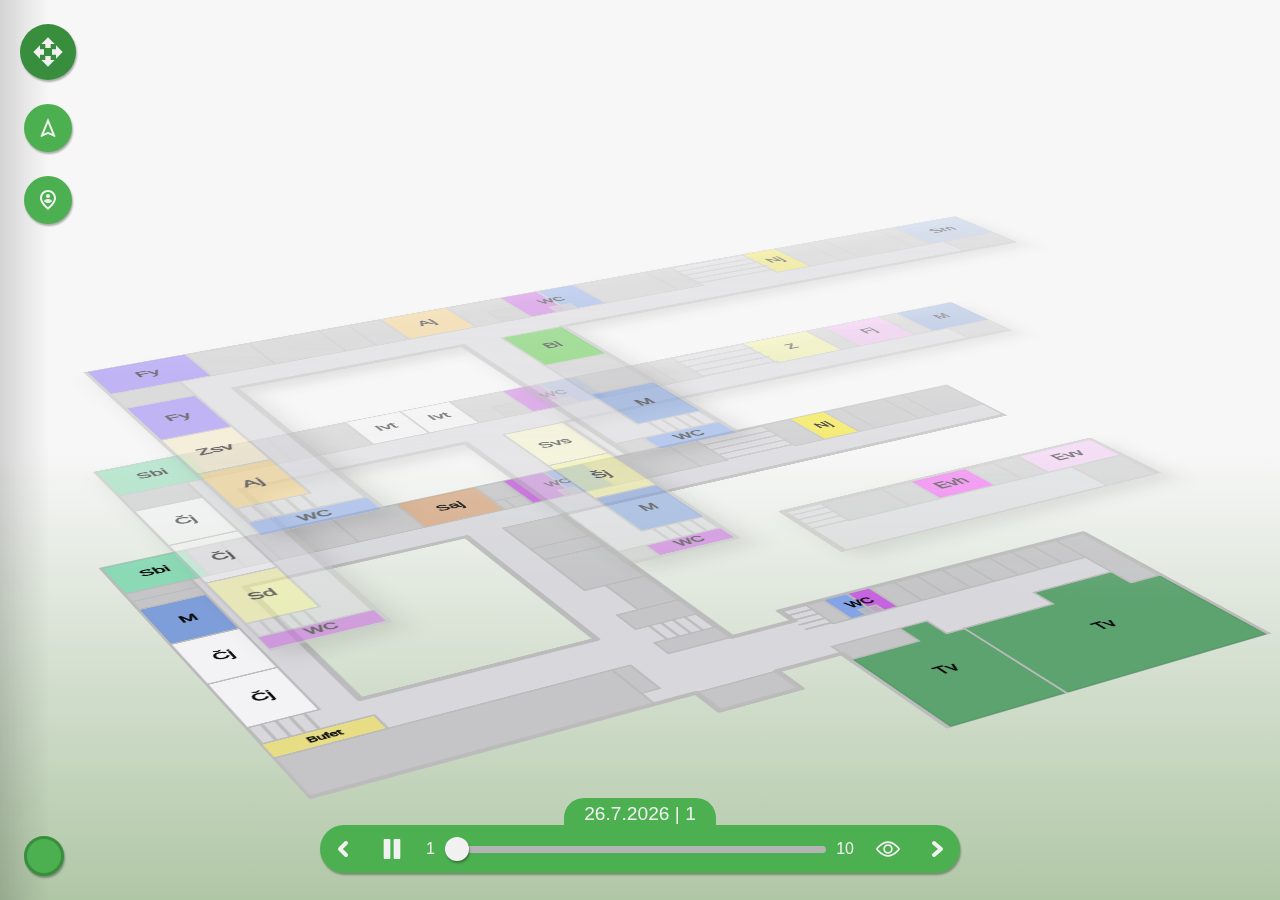
==== commit fe924db2: "Reworked Staff List, Added buttons next to slider" ====
--- a/index.html
+++ b/index.html
@@ -1260,6 +1260,10 @@
 					</span>
 					<span class="mode-text">Zaměstnanci</span>
 				</div>
+				<div class="mode-color">
+					<span class="mode-icon">
+					</span>
+				</div>
 			</div>
 			<!-- /detail list box -->
 
@@ -1270,22 +1274,128 @@
 
 			<div class="classrooms-selector">
 				<div class="info">
-					<span class="date">26.3.2020</span> | <span class="lesson">1</span>
+					<span class="date">26.3.2020</span> | <span class="lesson">1</span><span class="revert"> |
+						<svg xmlns="http://www.w3.org/2000/svg" x="0" y="0" width="510" height="510" viewBox="0 0 510 510">
+							<path d="M267.75,12.75c-89.25,0-168.3,48.45-209.1,122.4L0,76.5v165.75h165.75
+								l-71.4-71.4c33.15-63.75,96.9-107.1,173.4-107.1C372.3,63.75,459,150.45,459,255s-86.7,191.25-191.25,191.25
+								c-84.15,0-153-53.55-181.05-127.5H33.15c28.05,102,122.4,178.5,234.6,178.5C402.9,497.25,510,387.6,510,255
+								C510,122.4,400.35,12.75,267.75,12.75z M229.5,140.25V270.3l119.85,71.4l20.4-33.15l-102-61.2v-107.1H229.5z"/>
+						</svg>
+					</span>
 				</div>
 				<div class="control">
-					<span class="arrow arrow__back" title="Předchozí den">
+					<span class="class--icon arrow arrow__back" title="Předchozí den">
 						<svg xmlns="http://www.w3.org/2000/svg" width="24" height="24" viewBox="0 0 24 24">
-							<polyline  points="14,6 8,12 14,18"/> <!--37,15 20,32 37,49"/>-->
+							<polyline  points="14,6 8,12 14,18"/>
 						</svg>
+					</span>
+					<span class="class--icon pause" title="Obnovit">
+						<!--<svg xmlns="http://www.w3.org/2000/svg" width="24" height="24" viewBox="0 0 24 24">
+							<path d="M17.65 6.35C16.2 4.9 14.21 4 12 4c-4.42 0-7.99 3.58-7.99 8s3.57 8 7.99 8c3.73 0 6.84-2.55 7.73-6h-2.08c-.82 2.33-3.04 4-5.65 4-3.31 0-6-2.69-6-6s2.69-6 6-6c1.66 0 3.14.69 4.22 1.78L13 11h7V4l-2.35 2.35z"/>
+						</svg>-->
+						<svg class="play_button" xmlns="http://www.w3.org/2000/svg" x="0" y="0" viewBox="0 0 494.148 494.148">
+							<path d="M405.284,201.188L130.804,13.28C118.128,4.596,105.356,0,94.74,0C74.216,0,61.52,16.472,61.52,44.044v406.124
+							c0,27.54,12.68,43.98,33.156,43.98c10.632,0,23.2-4.6,35.904-13.308l274.608-187.904c17.66-12.104,27.44-28.392,27.44-45.884
+							C432.632,229.572,422.964,213.288,405.284,201.188z"/>
+						</svg>
+						<svg class="pause_button" xmlns="http://www.w3.org/2000/svg" x="0" y="0" viewBox="0 0 512 512">
+							<path d="M181.333,0H74.667c-17.643,0-32,14.357-32,32v448c0,17.643,14.357,32,32,32h106.667c17.643,0,32-14.357,32-32V32
+							C213.333,14.357,198.976,0,181.333,0z"/>
+							<path d="M437.333,0H330.667c-17.643,0-32,14.357-32,32v448c0,17.643,14.357,32,32,32h106.667c17.643,0,32-14.357,32-32V32
+							C469.333,14.357,454.976,0,437.333,0z"/>
+						</svg>
+						<div class="loader--icon"></div>
 					</span>
 					<span class="text">1</span>
 					<div class="slider">
 						<input type="range" min="1" max="10" value="1" class="slider-input">
 					</div>
 					<span class="text">10</span>
-					<span class="arrow arrow__forward" title="Další den">
+					<span class="class--icon view" title="Zobrazení">
+						<svg xmlns="http://www.w3.org/2000/svg" x="0" y="0" viewBox="0 0 511.999 511.999">
+							<path d="M508.745,246.041c-4.574-6.257-113.557-153.206-252.748-153.206S7.818,239.784,3.249,246.035
+							c-4.332,5.936-4.332,13.987,0,19.923c4.569,6.257,113.557,153.206,252.748,153.206s248.174-146.95,252.748-153.201
+							C513.083,260.028,513.083,251.971,508.745,246.041z M255.997,385.406c-102.529,0-191.33-97.533-217.617-129.418
+							c26.253-31.913,114.868-129.395,217.617-129.395c102.524,0,191.319,97.516,217.617,129.418
+							C447.361,287.923,358.746,385.406,255.997,385.406z"/>
+							<path d="M255.997,154.725c-55.842,0-101.275,45.433-101.275,101.275s45.433,101.275,101.275,101.275
+							s101.275-45.433,101.275-101.275S311.839,154.725,255.997,154.725z M255.997,323.516c-37.23,0-67.516-30.287-67.516-67.516
+							s30.287-67.516,67.516-67.516s67.516,30.287,67.516,67.516S293.227,323.516,255.997,323.516z"/>
+						</svg>
+					</span>
+					<div class="view-selection">
+						<input id="view-subject" type="radio" name="view"/>
+						<label for="view-subject">
+							<svg xmlns="http://www.w3.org/2000/svg" x="0" y="0" viewBox="0 0 514.56 514.56" >
+								<path d="M499.2,335.967h-12.8V51.807c0-12.8-10.24-23.04-25.6-23.04H284.16l-2.56-10.24c-2.56-10.24-12.8-17.92-25.6-17.92
+								s-20.48,5.12-25.6,17.92l-2.56,10.24H51.2c-15.36,0-25.6,10.24-25.6,23.04v284.16H12.8c-7.68,0-12.8,5.12-12.8,12.8v25.6
+								c0,7.68,5.12,12.8,12.8,12.8h97.28l-30.72,94.72c-5.12,12.8,5.12,28.16,17.92,30.72c12.8,5.12,28.16-5.12,30.72-17.92
+								l35.84-110.08h186.88l35.84,110.08c7.68,23.04,28.16,17.92,30.72,17.92c12.8-5.12,20.48-17.92,17.92-30.72l-30.72-94.72h97.28
+								c7.68,0,12.8-5.12,12.8-12.8v-25.6C512,341.087,506.88,335.967,499.2,335.967z M332.8,259.167H102.4
+								c-15.36,0-25.6-10.24-25.6-25.6c0-15.36,10.24-25.6,25.6-25.6h230.4c15.36,0,25.6,10.24,25.6,25.6
+								C358.4,246.367,345.6,259.167,332.8,259.167z M409.6,156.767H102.4c-15.36,0-25.6-10.24-25.6-25.6s10.24-25.6,25.6-25.6h307.2
+								c15.36,0,25.6,10.24,25.6,25.6C435.2,143.967,422.4,156.767,409.6,156.767z"/>
+							</svg>
+							<span>Předměty</span>
+						</label>
+
+						<input id="view-staff" type="radio" name="view"/>
+						<label for="view-staff">
+							<svg viewBox="-42 0 512 512.002" xmlns="http://www.w3.org/2000/svg">
+								<path d="m210.351562 246.632812c33.882813 0 63.222657-12.152343 87.195313-36.128906 23.972656-23.972656 36.125-53.304687
+									36.125-87.191406 0-33.875-12.152344-63.210938-36.128906-87.191406-23.976563-23.96875-53.3125-36.121094-87.191407-36.121094
+									-33.886718 0-63.21875 12.152344-87.191406 36.125s-36.128906 53.308594-36.128906 87.1875c0 33.886719 12.15625 63.222656 
+									36.132812 87.195312 23.976563 23.96875 53.3125 36.125 87.1875 36.125zm0 0"/>
+									<path d="m426.128906 393.703125c-.691406-9.976563-2.089844-20.859375-4.148437-32.351563-2.078125-11.578124-4.753907
+									-22.523437-7.957031-32.527343-3.308594-10.339844-7.808594-20.550781-13.371094-30.335938-5.773438-10.15625-12.554688-19
+									-20.164063-26.277343-7.957031-7.613282-17.699219-13.734376-28.964843-18.199219-11.226563-4.441407-23.667969-6.691407
+									-36.976563-6.691407-5.226563 0-10.28125 2.144532-20.042969 8.5-6.007812 3.917969-13.035156 8.449219-20.878906 13.460938
+									-6.707031 4.273438-15.792969 8.277344-27.015625 11.902344-10.949219 3.542968-22.066406 5.339844-33.039063 5.339844-10.972656
+									0-22.085937-1.796876-33.046874-5.339844-11.210938-3.621094-20.296876-7.625-26.996094-11.898438-7.769532-4.964844-14.800782
+									-9.496094-20.898438-13.46875-9.75-6.355468-14.808594-8.5-20.035156-8.5-13.3125 0-25.75 2.253906-36.972656 6.699219-11.257813
+									4.457031-21.003906 10.578125-28.96875 18.199219-7.605469 7.28125-14.390625 16.121094-20.15625 26.273437-5.558594 9.785157
+									-10.058594 19.992188-13.371094 30.339844-3.199219 10.003906-5.875 20.945313-7.953125 32.523437-2.058594 11.476563-3.457031
+									22.363282-4.148437 32.363282-.679688 9.796875-1.023438 19.964844-1.023438 30.234375 0 26.726562 8.496094 48.363281 25.25 
+									64.320312 16.546875 15.746094 38.441406 23.734375 65.066406 23.734375h246.53125c26.625 0 48.511719-7.984375 65.0625
+									-23.734375 16.757813-15.945312 25.253906-37.585937 25.253906-64.324219-.003906-10.316406-.351562-20.492187-1.035156-30.242187zm0 0"/>
+							</svg>
+							<span>Učitelé</span>
+						</label>
+
+						<input id="view-classes" type="radio" name="view"/>
+						<label for="view-classes">
+							<svg xmlns="http://www.w3.org/2000/svg"x="0" y="0" width="31.99px" height="31.99px" viewBox="0 0 31.99 31.99">
+								<ellipse cx="6.737" cy="22.946" rx="2.711" ry="2.664"/>
+								<polygon points="6.782,27.188 5.751,26.011 3.358,26.439 3.358,31.195 4.211,31.195 4.253,31.99 9.148,31.99 9.189,31.195 
+									9.827,31.195 9.827,26.439 7.783,26.011"/>
+								<ellipse cx="15.848" cy="22.821" rx="2.709" ry="2.663"/>
+								<polygon points="15.892,27.061 14.862,25.884 12.469,26.314 12.469,31.068 13.322,31.068 13.364,31.864 18.259,31.864 
+									18.3,31.068 18.937,31.068 18.937,26.314 16.894,25.884"/>
+								<ellipse cx="24.711" cy="22.819" rx="2.711" ry="2.664"/>
+								<polygon points="24.756,27.061 23.726,25.884 21.332,26.314 21.332,31.068 22.185,31.068 22.228,31.864 27.122,31.864 
+									27.163,31.068 27.8,31.068 27.8,26.314 25.757,25.884"/>
+								<ellipse cx="11.632" cy="12.452" rx="2.174" ry="2.136"/>
+								<polygon points="9.641,19.703 13.565,19.703 13.599,19.064 14.109,19.064 14.109,15.253 12.47,14.908 11.668,15.852 
+									10.842,14.908 8.924,15.253 8.924,19.064 9.607,19.064"/>
+								<ellipse cx="20.743" cy="12.351" rx="2.173" ry="2.135"/>
+								<polygon points="20.779,15.751 19.953,14.808 18.035,15.151 18.035,18.966 18.718,18.966 18.752,19.602 22.677,19.602 
+									22.709,18.966 23.22,18.966 23.22,15.151 21.582,14.808"/>
+								<ellipse cx="27.849" cy="12.351" rx="2.174" ry="2.135"/>
+								<polygon points="28.688,14.808 27.886,15.751 27.06,14.808 25.142,15.151 25.142,18.966 25.825,18.966 25.858,19.602 
+									29.783,19.602 29.815,18.966 30.327,18.966 30.327,15.151"/>
+								<ellipse cx="4.372" cy="12.35" rx="2.173" ry="2.135"/>
+								<polygon points="6.338,18.965 6.849,18.965 6.849,15.151 5.21,14.806 4.408,15.75 3.582,14.806 1.663,15.151 1.663,18.965 
+									2.347,18.965 2.381,19.602 6.306,19.602"/>
+								<circle cx="15.967" cy="2.311" r="2.311"/>
+								<polygon points="13.914,10.216 18.081,10.216 18.289,6.167 22.415,4.801 22.06,3.721 18.29,4.968 16.808,4.968 15.928,5.989 
+									15.075,4.968 13.213,5.25 13.084,9.469 13.877,9.469"/>
+							</svg>
+							<span>Třídy</span>
+						</label>
+					</div>
+					<span class="class--icon arrow arrow__forward" title="Další den">
 						<svg xmlns="http://www.w3.org/2000/svg" width="24" height="24" viewBox="0 0 24 24">
-							<polyline points="10,6 17,12 10,18"/><!-- 27,15 44,32 27,49"/>-->
+							<polyline points="10,6 17,12 10,18"/>
 						</svg>
 					</span>
 				</div>
@@ -1301,10 +1411,10 @@
 			<!-- /navigator box -->
 			
 			<div id="list-panel">
-				<input type="search" results=5 class="search" placeholder="Hledat...">
+				<input type="text" results=5 class="search" maxlength="25" placeholder="Hledat...">
 				<div id="list-places"> 
 					<ul class="list">
-						<li data-room="308"><span class="name">Bebjaková Edita</span></li>
+						<!--<li data-room="308"><span class="name">Bebjaková Edita</span></li>
 						<li data-room="101"><span class="name">Böhmová Michaela</span></li>
 						<li data-room="332"><span class="name">Brachaczková Jana</span></li>
 						<li data-room="135"><span class="name">Brychta Martin</span></li>
@@ -1361,7 +1471,7 @@
 						<li data-room="208"><span class="name">Bauko Dušan</span></li>
 						<li data-room="141"><span class="name">Gula Michal</span></li>
 						<li data-room="141"><span class="name">Jaroš Pavel</span></li>
-						<li data-room="3"><span class="name">Vrzalová Jana</span></li>
+						<li data-room="3"><span class="name">Vrzalová Jana</span></li>-->
 					</ul>
 				</div>
 			</div>
@@ -1390,6 +1500,8 @@
 		<script src="json/schedule2.json"></script> <!-- test purposes -->
 		<script src="js/classrooms.js"></script>
 
+		<script src="json/staff.json"></script>
+
 		<script src="js/staff.js"></script>
 		<script src="js/api.js"></script>
 		<script type="text/javascript">
@@ -1409,19 +1521,6 @@
 				mapHandler.makeLevelTransparent(2);
 				
 				var currentMapMode = 'Classrooms';
-
-				var avalaibleModes = ['teacher', 'subject', 'class'];
-				var i = 0;
-				var update = setInterval(updateClassrooms, 5000);
-
-				updateClassrooms();				
-				
-				function updateClassrooms() {
-					let mode = avalaibleModes[i++];
-					if(i > 2) i = 0;
-
-					classrooms.refresh(mode);					
-				}
 
 				let modeButtons = document.querySelectorAll('#map .mode-item');
 				modeButtons.forEach(function(modeButton) {
@@ -1442,16 +1541,12 @@
 								}
 
 								classrooms.show();
-								
-								updateClassrooms();
-								update = setInterval(updateClassrooms, 5000);
 								break;
 
 							case 'Navigator':
 								if(currentMapMode == 'Staff') {
 									staff.hide();
 								} else if(currentMapMode == 'Classrooms') {
-									clearInterval(update);
 									classrooms.hide();									
 								}
 								
@@ -1462,7 +1557,6 @@
 								if(currentMapMode == 'Navigator') {
 									navigation.hide();
 								} else if(currentMapMode == 'Classrooms') {
-									clearInterval(update);
 									classrooms.hide();									
 								}
 								
@@ -1472,9 +1566,7 @@
 
 						currentMapMode = ev.currentTarget.getAttribute('data-mode');
 					});
-				});
-
-				
+				});				
 			}
 
 			function navigationEnded() {
--- a/css/style.css
+++ b/css/style.css
@@ -15,8 +15,9 @@
 	--map-min-dim: var(--map-height);
 	--map-max-dim: var(--map-width);
 
-	--map-primary-color: #be3e7a;/*#4caf50;*/
-	--map-dark-primary-color: #963160;/*#388e3c;*/
+	--map-primary-color: /*#be3e7a;*/#4caf50;
+	--map-dark-primary-color: /*#963160;*/#388e3c;
+	--map-clicked-color: /*#963160;*/#296b2d;
 	--map-text-color: #f1f1f1;
 	--map-secondary-text-color: #b4b4b4;
 
@@ -86,7 +87,7 @@
 	left: 0;
 	top: 0;
 
-	height: 100vh;
+	height: 100%;
 
 	display: flex;
 	flex-flow: column nowrap;
@@ -146,10 +147,6 @@
 	width: 24px;
 	height: 24px;
 
-	display: flex;
-	align-items: center;
-	justify-content: center;
-
 	-webkit-transition: width 0.2s, height 0.2s;
 	transition: width 0.2s, height 0.2s;
 
@@ -175,7 +172,7 @@
 	border-radius: 10px;
 	padding: 10px;
 
-	transform: translateX(20px);	
+	transform: translateX(20px);
 	opacity: 0;
 	
 	-webkit-transition: transform 0.2s, opacity 0.3s;
@@ -183,14 +180,25 @@
 	-webkit-transition-timing-function: cubic-bezier(0.2, 1, 0.3, 1);
 	transition-timing-function: cubic-bezier(0.2, 1, 0.3, 1);
 
-	display: none;
+	display: block;
 }
 
 #map .mode-icon:hover + .mode-text {
-	display: block;
 	opacity: 1;
 	transform: translateX(0px);
-	
+	z-index: 5;
+}
+
+#map .mode-color {
+	margin: auto 0 24px 24px;
+}
+
+#map .mode-color span {
+	display: block;
+	width: 10px;
+	height: 10px;
+
+	border: 3px solid var(--map-dark-primary-color);
 }
 
 /*******************/
@@ -265,7 +273,7 @@
 
 	border-left: 1px solid lightgrey;
 
-	background: #515158;
+	background: white;
 
 	height: 100%;
 	width: 15%;
@@ -275,21 +283,20 @@
 }
 
 #map #list-panel input {
-	width: 85%;
-	font-size: 80%;
-	align-self: center;
+	width: 100%;
+	font-size: 120%;
 	
 	border: none;
 	box-sizing: border-box;
-	padding: 8px 10px;
-	margin: 12px 0;
-	border-radius: 15px;	
+	padding: 18px 30px;
+
+	color: var(--map-text-color);
+	background-color: var(--map-primary-color);
 }
 
 #map #list-places {
 	overflow-x: hidden;
-
-	background: #ffffff;
+	background: white;
 }
 
 #map #list-places .list {
@@ -297,16 +304,21 @@
 	font-size: 90%;
 	color: #aaaac5;
 	margin: 0;
-	padding-left: 30px;
+	padding-left: 12.5%;
+	width: 75%;
 }
 
 #map #list-places li {
-	margin: 14px 0;
+	margin: 18px 0;
 }
 
 #map #list-places li:hover {
 	color: black;
 	cursor: pointer;
+}
+
+#map #list-places li .room {
+	float:right;
 }
 
 /***************/
@@ -520,6 +532,22 @@
 	cursor: default;
 }
 
+#map .classrooms-selector .revert {
+	display: none;
+}
+
+#map .classrooms-selector .revert svg {
+	display: inline-block;
+	/*padding: 0 5px;*/
+	fill: var(--map-text-color);
+
+	width: 18px;
+	height: 18px;
+
+	vertical-align: middle;
+	cursor: pointer;
+}
+
 #map .classrooms-selector .control {
 	background: var(--map-primary-color);
 	border-radius: 24px;
@@ -534,7 +562,7 @@
 	box-shadow: 1px 2px 2px #00000050;
 }
 
-#map .classrooms-selector .arrow {
+#map .classrooms-selector .class--icon {
 	width: 24px;
 	height: 24px;
 
@@ -543,7 +571,7 @@
 	cursor: pointer;
 }
 
-#map .classrooms-selector .arrow:hover {
+#map .classrooms-selector .class--icon:hover {
 	background: var(--map-dark-primary-color);
 }
 
@@ -554,6 +582,99 @@
 	stroke-linejoin: round;
 
 	fill: none;
+}
+
+#map .classrooms-selector .view svg {
+	fill: var(--map-text-color);
+	stroke: var(--map-text-color);
+
+	width: 24px;
+	height: 24px;
+}
+
+#map .classrooms-selector .pause svg {
+	/*stroke: var(--map-text-color);*/
+	fill: var(--map-text-color);
+
+	width: 20px;
+	height: 20px;
+	margin: 2px;
+}
+
+#map .classrooms-selector .pause_button {
+	display: none;
+}
+
+#map .classrooms-selector .pause .loader--icon {
+	border: 4px solid var(--map-text-color);
+	border-top: 4px solid var(--map-secondary-text-color);
+	border-radius: 50%;
+	width: 16px;
+	height: 16px;
+	animation: spin 2s linear infinite;
+	display: none;
+}
+
+#map .classrooms-selector .view svg {
+	fill: var(--map-text-color);
+	stroke: var(--map-text-color);
+
+	width: 24px;
+	height: 24px;
+}
+
+#map .classrooms-selector .view-selection {
+	position: absolute;
+	right: 48px;
+	bottom: 50px;
+
+	background: var(--map-primary-color);
+	border-radius: 15px;
+	padding: 5px;
+
+	display: none;
+	flex-flow: column nowrap;
+}
+
+#map .classrooms-selector .view-selection input {
+	margin:0;
+	padding:0;
+	-webkit-appearance:none;
+	-moz-appearance:none;
+	appearance:none;
+}
+
+#map .classrooms-selector .view-selection label {
+	cursor: pointer;
+	display: inline-block;
+
+	background: var(--map-primary-color);
+	border-radius: 15px;	
+	padding: 10px;
+	margin-bottom: 3px;
+
+	display: flex;
+	align-items: center;	
+}
+
+#map .classrooms-selector .view-selection label:hover {
+	background: var(--map-dark-primary-color);
+}
+
+#map .classrooms-selector .view-selection input:active + label {
+	background: var(--map-primary-color);
+}
+
+#map .classrooms-selector .view-selection input:checked + label {
+	background: var(--map-clicked-color);
+}
+
+#map .classrooms-selector .view-selection svg {
+	fill: var(--map-text-color);
+	stroke: var(--map-text-color);
+	width: 24px;
+	height: 24px;
+	margin-right: 10px;
 }
 
 #map .classrooms-selector .text {
@@ -631,7 +752,7 @@
 /*          Loader            */
 /******************************/
 
-.loader {
+#map .loader {
 	position: absolute;
 	left: 50%;
 	top: 50%;
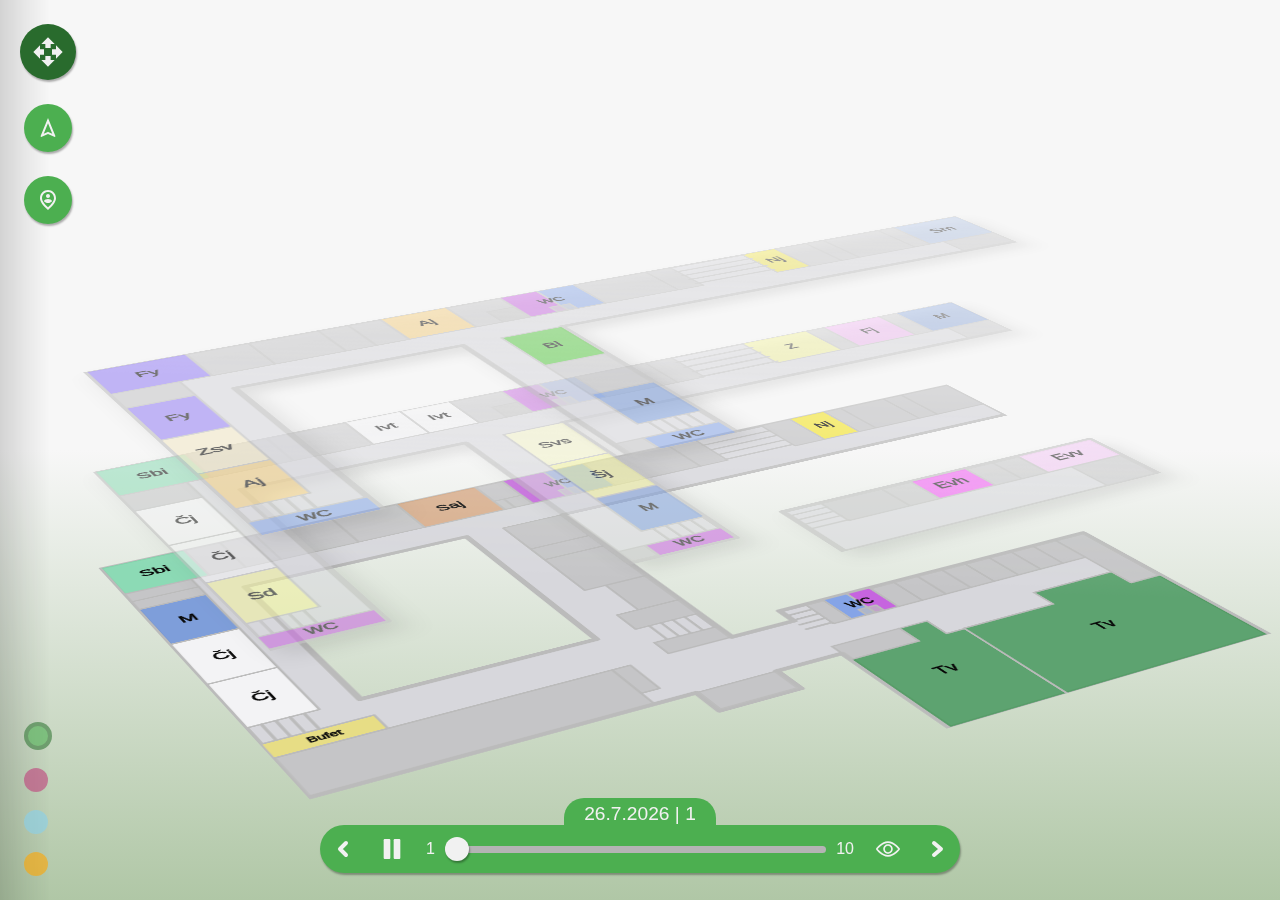
==== commit cc404aae: "Finished slider buttons, Updates to navigation, Theme selector, Update to Staff Added on input click" ====
--- a/index.html
+++ b/index.html
@@ -2,7 +2,7 @@
 <html>
 	<head>
 		<meta http-equiv="X-UA-Compatible" content="IE=edge">
-		<meta name="viewport" content="width=device-width, initial-scale=1">
+		<meta name="viewport" content="width=device-width, initial-scale=1, user-scalable=no">
 		<title>Mapa - Gymnázium Ostrava-Hrabůvka</title>
 		<meta name="author" content="Vojtěch Masný" />
 		<meta http-equiv="content-type" content="text/html; charset=utf-8">
@@ -504,6 +504,13 @@
                                     <use xlink:href="#icon-stairs"></use>
                                 </svg>
                             </span>
+						</a>
+						<a class="pin stairs" id="stairs-1b">
+                            <span class="pin__icon">
+                                <svg class="icon icon--pin">
+                                    <use xlink:href="#icon-stairs"></use>
+                                </svg>
+                            </span>
                         </a>
                         <a class="pin target" id="target-1">
                             <span class="pin__icon">
@@ -1230,39 +1237,46 @@
 			<!-- /info -->			
 			
 			<div class="mode-list">
-				<div class="mode-item mode-item--active" data-mode="Classrooms">
-					<span class="mode-icon">
-						<!--<svg xmlns="http://www.w3.org/2000/svg" height="24" viewBox="0 0 24 24" width="24">
-							<path d="M0 0h24v24H0V0z" fill="none"/><path d="M20.5 3l-.16.03L15 5.1 9 3 3.36 4.9c-.21.07-.36.25-.36.48V20.5c0 .28.22.5.5.5l.16-.03L9 18.9l6 2.1 5.64-1.9c.21-.07.36-.25.36-.48V3.5c0-.28-.22-.5-.5-.5zM10 5.47l4 1.4v11.66l-4-1.4V5.47zm-5 .99l3-1.01v11.7l-3 1.16V6.46zm14 11.08l-3 1.01V6.86l3-1.16v11.84z"/>
-						</svg>-->
-						<svg xmlns="http://www.w3.org/2000/svg" height="24" viewBox="0 0 24 24" width="24">
-							<path d="M0 0h24v24H0V0z" fill="none"/>
-							<path d="M10 9h4V6h3l-5-5-5 5h3v3zm-1 1H6V7l-5 5 5 5v-3h3v-4zm14 2l-5-5v3h-3v4h3v3l5-5zm-9 3h-4v3H7l5 5 5-5h-3v-3z"/>
-						</svg>
-					</span>
+				<input class="mode-switch" data-mode="Classrooms" id="map-mode-classrooms" type="radio" name="map-mode" checked="checked" autocomplete="off"/>
+				<label class="mode-item" for="map-mode-classrooms">
+					<svg xmlns="http://www.w3.org/2000/svg" height="24" viewBox="0 0 24 24" width="24">
+						<path d="M0 0h24v24H0V0z" fill="none"/>
+						<path d="M10 9h4V6h3l-5-5-5 5h3v3zm-1 1H6V7l-5 5 5 5v-3h3v-4zm14 2l-5-5v3h-3v4h3v3l5-5zm-9 3h-4v3H7l5 5 5-5h-3v-3z"/>
+					</svg>
 					<span class="mode-text">Učebny</span>
-				</div>
-				<div class="mode-item" data-mode="Navigator">
-					<span class="mode-icon">
-						<svg xmlns="http://www.w3.org/2000/svg" height="24" viewBox="0 0 24 24" width="24">
-							<path d="M0 0h24v24H0V0z" fill="none"/>
-							<path d="M12 7.27l4.28 10.43-3.47-1.53-.81-.36-.81.36-3.47 1.53L12 7.27M12 2L4.5 20.29l.71.71L12 18l6.79 3 .71-.71L12 2z"/>
-						</svg>
-					</span>
+				</label>
+
+				<input class="mode-switch" data-mode="Navigator" id="map-mode-navigator" type="radio" name="map-mode" autocomplete="off"/>
+				<label class="mode-item" for="map-mode-navigator">
+					<svg xmlns="http://www.w3.org/2000/svg" height="24" viewBox="0 0 24 24" width="24">
+						<path d="M0 0h24v24H0V0z" fill="none"/>
+						<path d="M12 7.27l4.28 10.43-3.47-1.53-.81-.36-.81.36-3.47 1.53L12 7.27M12 2L4.5 20.29l.71.71L12 18l6.79 3 .71-.71L12 2z"/>
+					</svg>
 					<span class="mode-text">Navigace</span>
-				</div>
-				<div class="mode-item" data-mode="Staff">
-					<span class="mode-icon">
-						<svg xmlns="http://www.w3.org/2000/svg" height="24" viewBox="0 0 24 24" width="24">
-							<path d="M0 0h24v24H0z" fill="none"/>
-							<path d="M12 11c1.33 0 4 .67 4 2v.16c-.97 1.12-2.4 1.84-4 1.84s-3.03-.72-4-1.84V13c0-1.33 2.67-2 4-2zm0-1c-1.1 0-2-.9-2-2s.9-2 2-2 2 .9 2 2-.9 2-2 2zm6 .2C18 6.57 15.35 4 12 4s-6 2.57-6 6.2c0 2.34 1.95 5.44 6 9.14 4.05-3.7 6-6.8 6-9.14zM12 2c4.2 0 8 3.22 8 8.2 0 3.32-2.67 7.25-8 11.8-5.33-4.55-8-8.48-8-11.8C4 5.22 7.8 2 12 2z"/>
-						</svg>
-					</span>
+				</label>
+
+				<input class="mode-switch" data-mode="Staff" id="map-mode-staff" type="radio" name="map-mode" autocomplete="off"/>
+				<label class="mode-item" for="map-mode-staff">
+					<svg xmlns="http://www.w3.org/2000/svg" height="24" viewBox="0 0 24 24" width="24">
+						<path d="M0 0h24v24H0z" fill="none"/>
+						<path d="M12 11c1.33 0 4 .67 4 2v.16c-.97 1.12-2.4 1.84-4 1.84s-3.03-.72-4-1.84V13c0-1.33 2.67-2 4-2zm0-1c-1.1 0-2-.9-2-2s.9-2 2-2 2 .9 2 2-.9 2-2 2zm6 .2C18 6.57 15.35 4 12 4s-6 2.57-6 6.2c0 2.34 1.95 5.44 6 9.14 4.05-3.7 6-6.8 6-9.14zM12 2c4.2 0 8 3.22 8 8.2 0 3.32-2.67 7.25-8 11.8-5.33-4.55-8-8.48-8-11.8C4 5.22 7.8 2 12 2z"/>
+					</svg>
 					<span class="mode-text">Zaměstnanci</span>
-				</div>
+				</label>
+
 				<div class="mode-color">
-					<span class="mode-icon">
-					</span>
+					<input id="map-color-green" type="radio" name="map-color" checked="checked" autocomplete="off"/>
+					<label class="green" for="map-color-green">
+					</label>
+					<input id="map-color-red" type="radio" name="map-color" autocomplete="off"/>
+					<label class="red" for="map-color-red">
+					</label>
+					<input id="map-color-blue" type="radio" name="map-color" autocomplete="off"/>
+					<label class="blue" for="map-color-blue">
+					</label>
+					<input id="map-color-yellow" type="radio" name="map-color" autocomplete="off"/>
+					<label class="yellow" for="map-color-yellow">
+					</label>
 				</div>
 			</div>
 			<!-- /detail list box -->
@@ -1270,7 +1284,7 @@
 			<div class="loader"></div>
 			<!-- /loader -->
 			
-			<span class="classroom-slider-text">Hodina: 1.s</span>
+			<span class="classroom-slider-text">Hodina: 1</span>
 
 			<div class="classrooms-selector">
 				<div class="info">
@@ -1290,9 +1304,6 @@
 						</svg>
 					</span>
 					<span class="class--icon pause" title="Obnovit">
-						<!--<svg xmlns="http://www.w3.org/2000/svg" width="24" height="24" viewBox="0 0 24 24">
-							<path d="M17.65 6.35C16.2 4.9 14.21 4 12 4c-4.42 0-7.99 3.58-7.99 8s3.57 8 7.99 8c3.73 0 6.84-2.55 7.73-6h-2.08c-.82 2.33-3.04 4-5.65 4-3.31 0-6-2.69-6-6s2.69-6 6-6c1.66 0 3.14.69 4.22 1.78L13 11h7V4l-2.35 2.35z"/>
-						</svg>-->
 						<svg class="play_button" xmlns="http://www.w3.org/2000/svg" x="0" y="0" viewBox="0 0 494.148 494.148">
 							<path d="M405.284,201.188L130.804,13.28C118.128,4.596,105.356,0,94.74,0C74.216,0,61.52,16.472,61.52,44.044v406.124
 							c0,27.54,12.68,43.98,33.156,43.98c10.632,0,23.2-4.6,35.904-13.308l274.608-187.904c17.66-12.104,27.44-28.392,27.44-45.884
@@ -1324,8 +1335,8 @@
 						</svg>
 					</span>
 					<div class="view-selection">
-						<input id="view-subject" type="radio" name="view"/>
-						<label for="view-subject">
+						<input id="map-view-subject" type="radio" name="map-view" checked="checked" autocomplete="off"/>
+						<label for="map-view-subject">
 							<svg xmlns="http://www.w3.org/2000/svg" x="0" y="0" viewBox="0 0 514.56 514.56" >
 								<path d="M499.2,335.967h-12.8V51.807c0-12.8-10.24-23.04-25.6-23.04H284.16l-2.56-10.24c-2.56-10.24-12.8-17.92-25.6-17.92
 								s-20.48,5.12-25.6,17.92l-2.56,10.24H51.2c-15.36,0-25.6,10.24-25.6,23.04v284.16H12.8c-7.68,0-12.8,5.12-12.8,12.8v25.6
@@ -1339,8 +1350,8 @@
 							<span>Předměty</span>
 						</label>
 
-						<input id="view-staff" type="radio" name="view"/>
-						<label for="view-staff">
+						<input id="map-view-staff" type="radio" name="map-view" autocomplete="off"/>
+						<label for="map-view-staff">
 							<svg viewBox="-42 0 512 512.002" xmlns="http://www.w3.org/2000/svg">
 								<path d="m210.351562 246.632812c33.882813 0 63.222657-12.152343 87.195313-36.128906 23.972656-23.972656 36.125-53.304687
 									36.125-87.191406 0-33.875-12.152344-63.210938-36.128906-87.191406-23.976563-23.96875-53.3125-36.121094-87.191407-36.121094
@@ -1362,8 +1373,8 @@
 							<span>Učitelé</span>
 						</label>
 
-						<input id="view-classes" type="radio" name="view"/>
-						<label for="view-classes">
+						<input id="map-view-classes" type="radio" name="map-view" autocomplete="off"/>
+						<label for="map-view-classes">
 							<svg xmlns="http://www.w3.org/2000/svg"x="0" y="0" width="31.99px" height="31.99px" viewBox="0 0 31.99 31.99">
 								<ellipse cx="6.737" cy="22.946" rx="2.711" ry="2.664"/>
 								<polygon points="6.782,27.188 5.751,26.011 3.358,26.439 3.358,31.195 4.211,31.195 4.253,31.99 9.148,31.99 9.189,31.195 
@@ -1404,15 +1415,15 @@
 				
 			<div class="navigator">
 				<span class="input-label">Navigace</span>
-				<input type="number" max=999 min=0 placeholder="Start" id="input-start">
-				<input type="number" max=999 min=0 placeholder="Cíl" id="input-target">
-				<input type="button" value="Navigovat" id="input-button" onclick="start()">
+				<input type="number" max=999 min=0 placeholder="Start" class="input-start">
+				<input type="number" max=999 min=0 placeholder="Cíl" class="input-target">
+				<input type="button" value="Navigovat" class="input-button" onclick="start()">
 			</div>
 			<!-- /navigator box -->
 			
 			<div id="list-panel">
 				<input type="text" results=5 class="search" maxlength="25" placeholder="Hledat...">
-				<div id="list-places"> 
+				<div id="list-places">
 					<ul class="list">
 						<!--<li data-room="308"><span class="name">Bebjaková Edita</span></li>
 						<li data-room="101"><span class="name">Böhmová Michaela</span></li>
@@ -1476,14 +1487,6 @@
 				</div>
 			</div>
 			<!-- /list panel -->
-            
-           <!--<div class="list-detail">
-			    <span class="detail-exit" onclick="this.parentElement.style.opacity = '0'">X</span>
-				<span class="detail-name"></span>
-                <span class="detail-time"></span>
-                <span class="detail-job"></span>
-			</div>
-			 /detail list box -->
         </div>
 		<!-- /map -->
 		
@@ -1519,18 +1522,13 @@
 
 				mapHandler.makeLevelTransparent(1);
 				mapHandler.makeLevelTransparent(2);
-				
+
+				classrooms.show();
 				var currentMapMode = 'Classrooms';
 
-				let modeButtons = document.querySelectorAll('#map .mode-item');
+				let modeButtons = document.querySelectorAll('#map .mode-switch');
 				modeButtons.forEach(function(modeButton) {
-					modeButton.addEventListener("click", function(ev) {
-
-						modeButtons.forEach(function(btn) {
-							btn.classList.remove('mode-item--active');
-						});
-
-						ev.currentTarget.classList.add('mode-item--active');
+					modeButton.addEventListener("change", function(ev) {
 						switch (ev.currentTarget.getAttribute('data-mode')) {
 							default:
 							case 'Classrooms':
@@ -1566,13 +1564,27 @@
 
 						currentMapMode = ev.currentTarget.getAttribute('data-mode');
 					});
-				});				
+				});
+				
+				let colorButtonInputs = [].slice.call(document.querySelectorAll('#map .mode-color input'));
+				let colorButtonLabels = [].slice.call(document.querySelectorAll('#map .mode-color label'));
+				colorButtonInputs.forEach(function(input) {
+					input.addEventListener("change", function(ev) {
+						console.log('change');
+						let bg = getComputedStyle(colorButtonLabels[colorButtonInputs.indexOf(input)]).getPropertyValue('background-color');
+						let darkBg = ghrabApi.shadeColor(bg, -40);
+						let clickedBg = ghrabApi.shadeColor(bg, -60);
+						let text = getComputedStyle(colorButtonLabels[colorButtonInputs.indexOf(input)]).getPropertyValue('color');
+						let darkText = ghrabApi.shadeColor(text, -50);
+						mapHandler.setColors(bg, darkBg, clickedBg, text, darkText);
+					});
+				});
 			}
 
 			function navigationEnded() {
-				let startInput = document.getElementById("input-start");
-				let endInput = document.getElementById("input-target");
-				let buttonInput = document.getElementById("input-button");
+				let startInput = document.querySelector("#map .navigator .input-start");
+				let endInput = document.querySelector("#map .navigator .input-target");
+				let buttonInput = document.querySelector("#map .navigator .input-button");
 
 				startInput.disabled = false;
 				endInput.disabled = false;
@@ -1582,9 +1594,9 @@
 			function start() {
 				navigation.clear();
 
-				let startInput = document.getElementById("input-start");
-				let endInput = document.getElementById("input-target");
-				let buttonInput = document.getElementById("input-button");
+				let startInput = document.querySelector("#map .navigator .input-start");
+				let endInput = document.querySelector("#map .navigator .input-target");
+				let buttonInput = document.querySelector("#map .navigator .input-button");
 
 				startInput.disabled = true;
 				endInput.disabled = true;
--- a/css/style.css
+++ b/css/style.css
@@ -20,36 +20,35 @@
 	--map-clicked-color: /*#963160;*/#296b2d;
 	--map-text-color: #f1f1f1;
 	--map-secondary-text-color: #b4b4b4;
-
-	/*--level-width: calc(var(--map-width) * 0.56);
-	--level-margin-left: calc(0px - var(--map-width) * 0.25);
-	--level-margin-top: calc(0px - var(--map-height) * 0.35);*/
+	--map-background-primary-color: #b0c7a6;
+	--map-background-secondary-color: #f7f7f7;
 
 	--level-width: calc(var(--map-min-dim) * 1.20);
 	--level-margin-left: calc(0px - var(--map-min-dim) * 0.5);
 	--level-margin-top: calc(0px - var(--map-min-dim) * 0.36);
 	--level-height: calc(var(--map-min-dim) * 0.12);
 
-	-ms-text-size-adjust:100%;
-	-webkit-text-size-adjust:100%;
+	-ms-text-size-adjust: 100%;
+	-webkit-text-size-adjust: 100%;
 	-webkit-font-smoothing: antialiased;
 
 	font-family: 'Dosis','Avenir Next', Avenir, 'Helvetica Neue', Helvetica, Arial, sans-serif;
 	color: var(--map-text-color);
 	background:	linear-gradient(
-		#f7f7f7,
-      	#f7f7f7,
-      	#b0c7a6
-    );
+		var(--map-background-secondary-color) 0%,
+		var(--map-background-secondary-color) 50%, /*var(--map-primary-color)*/
+      	var(--map-background-primary-color) 100%
+	);
 
 	margin: 0;
-
+	
+	overflow: hidden;
+	width: var(--map-width);
+	height: var(--map-height);
+	
 	/*position: absolute;*/
 	/*top: -100px;
 	left: 750px;*/
-	overflow: hidden;
-	width: var(--map-width);
-	height: var(--map-height);
 }
 
 #map button,input {
@@ -92,7 +91,6 @@
 	display: flex;
 	flex-flow: column nowrap;
 	justify-content: flex-start;
-	z-index: 5;
 
 	background:	-moz-linear-gradient(
 		left ,
@@ -109,6 +107,14 @@
     );
 }
 
+#map .mode-list input {
+	margin: 0;
+	padding: 0;
+	-webkit-appearance: none;
+	-moz-appearance: none;
+	appearance: none;
+}
+
 #map .mode-item {
 	margin-left: 24px;
 	margin-top: 24px;
@@ -121,84 +127,106 @@
 	transition: margin 0.2s;
 }
 
-#map .mode-item--active {
-	margin-left: 20px;
-}
-
-#map .mode-item--active .mode-icon {
-	background: var(--map-dark-primary-color);
-	width: 32px;
-	height: 32px;
-}
-
-#map .mode-item--active svg {
-	width: 32px;
-	height: 32px;
-}
-
-#map .mode-icon {
+#map .mode-item svg {
+	fill: var(--map-text-color);
 	background: var(--map-primary-color);
+
 	border-radius: 50%;
 	padding: 12px;
 	margin-right: 20px;
 
-	cursor: pointer;
-
 	width: 24px;
 	height: 24px;
 
+	cursor: pointer;
+	box-shadow: 1px 2px 2px #00000050;
+
 	-webkit-transition: width 0.2s, height 0.2s;
 	transition: width 0.2s, height 0.2s;
-
-	box-shadow: 1px 2px 2px #00000050;
-}
-
-#map .mode-icon:hover {
+}
+
+#map .mode-item svg:hover {
 	background: var(--map-dark-primary-color);
 }
 
-#map .mode-icon svg {
-	fill: var(--map-text-color);
-
-	-webkit-transition: width 0.2s, height 0.2s;
-	transition: width 0.2s, height 0.2s;
+#map .mode-switch:checked + .mode-item {
+	margin-left: 20px;
+}
+
+#map .mode-switch:checked + .mode-item svg {
+	background: var(--map-clicked-color);
+	width: 32px;
+	height: 32px;
 }
 
 #map .mode-text {
-	color: var(--map-text-color);
 	border: 1px solid var(--map-dark-primary-color);
-	font-size: 100%;
 	background: var(--map-primary-color);
 	border-radius: 10px;
 	padding: 10px;
 
-	transform: translateX(20px);
+	transform: translateX(-20px);
 	opacity: 0;
 	
 	-webkit-transition: transform 0.2s, opacity 0.3s;
 	transition: transform 0.2s, opacity 0.3s;
 	-webkit-transition-timing-function: cubic-bezier(0.2, 1, 0.3, 1);
 	transition-timing-function: cubic-bezier(0.2, 1, 0.3, 1);
-
-	display: block;
-}
-
-#map .mode-icon:hover + .mode-text {
+}
+
+#map .mode-item svg:hover + .mode-text {
 	opacity: 1;
 	transform: translateX(0px);
 	z-index: 5;
 }
 
+/*-----------------*/
+
 #map .mode-color {
 	margin: auto 0 24px 24px;
 }
 
-#map .mode-color span {
+#map .mode-color label {
 	display: block;
-	width: 10px;
-	height: 10px;
-
-	border: 3px solid var(--map-dark-primary-color);
+	width: 24px;
+	height: 24px;
+	border-radius: 50%;
+
+	opacity: 0.6;
+	
+	cursor: pointer;
+}
+
+#map .mode-color label:hover {
+	opacity: 1;
+	width: 28px;
+	height: 28px;
+}
+
+#map .mode-color input:checked + label {
+	border: 4px solid #00000050;
+	width: 20px;
+	height: 20px;
+}
+
+#map .mode-color .green {
+	background: #4caf50;
+	color: #f1f1f1;
+}
+
+#map .mode-color .red {
+	background: #be3e7a;
+	color: #f1f1f1;
+}
+
+#map .mode-color .blue {
+	background: skyblue;
+	color: #f1f1f1;
+}
+
+#map .mode-color .yellow {
+	background: orange;
+	color: #050505;
 }
 
 /*******************/
@@ -375,7 +403,6 @@
 #map .school {
 	width: 100%;
 	height: 100%;
-	pointer-events: none;
 	/*transform: translateX(5%);*/
 
 	-webkit-perspective: calc(var(--map-max-dim) * 2);
@@ -392,37 +419,12 @@
 	position: absolute;
 	top: 50%;
 	left: 50%;
-}
-
-#map .surroundings {
-	width: 220%;
-	/* double of school map */
-	height: 148%;
-	margin: -74% 0 0 -110%;
+
 	pointer-events: none;
 
-	-webkit-transition: opacity 0.8s;
-	transition: opacity 0.8s;
-	-webkit-transform-style: preserve-3d;
-	transform-style: preserve-3d;
-}
-
-#map .surroundings__map {
-	opacity: 0.3;
-	max-width: 100%;
-	display: block;
-}
-
-#map .surroundings--hidden {
-	opacity: 0;
-}
-
-#map .levels {
 	width: var(--level-width);
 	margin: var(--level-margin-top) 0 0 var(--level-margin-left);
 
-	/*-webkit-transition: -webkit-transform 0.05s;
-	transition: transform 0.05s;*/
 	-webkit-transform-style: preserve-3d;
 	transform-style: preserve-3d;
 
@@ -438,9 +440,6 @@
 	position: relative;
 	width: 100%;
 	height: 100%;
-
-	/*cursor: pointer;
-	pointer-events: auto;*/
 
 	-webkit-transition: opacity 1s, -webkit-transform 1s;
 	transition: opacity 1s, transform 1s;
@@ -450,46 +449,6 @@
 	transform-style: preserve-3d;
 }
 
-/*#map .level::after {
-	font-size: 2.5vmin;
-	line-height: 0;
-	position: absolute;
-	z-index: 100;
-	top: -3em;
-    left: 2.5em;
-	white-space: nowrap;
-	color: #7d7d86;
-
-	-webkit-transform: rotateZ(0px - var(--map-rotateZ)) rotateX(0px - var(--map-rotateX)) translateZ(var(--level-height));
-	transform: rotateZ(0px - var(--map-rotateZ)) rotateX(0px - var(--map-rotateX)) translateZ(var(--level-height));
-	-webkit-transition: -webkit-transform 1s, color 0.3s, font-size 1s;
-	transition: transform 1s, color 0.3s, font-size 1s;
-	-webkit-transition-timing-function: cubic-bezier(0.7, 0, 0.3, 1);
-	transition-timing-function: cubic-bezier(0.7, 0, 0.3, 1);
-}
-
-#map .level--current::after {
-	color: #515158;
-}
-
-#map .level--current::after {
-	-webkit-transform: rotateZ(-30deg) rotateZ(30deg) rotateX(60deg) rotateX(-68deg) translateZ(0vmin) translateX(-40vmin) translateY(40vmin);
-	transform: rotateZ(-30deg) rotateZ(30deg) rotateX(60deg) rotateX(-68deg) translateZ(0vmin) translateX(-40vmin) translateY(40vmin);
-    font-size: 5vmin;
-}
-
-#map .level--1::after {
-	content: '1';
-}
-
-#map .level--2::after {
-	content: '2';
-}
-
-#map .level--3::after {
-	content: '3';
-}*/
-
 #map .level:not(:first-child) {
 	position: absolute;
 	top: 0;
@@ -518,7 +477,7 @@
 	width: 50%;
 	transform: translateX(-50%);
 
-	display: flex;
+	display: none; /* flex */
 	flex-flow: column nowrap;
 	align-items: center;
 }
@@ -661,10 +620,6 @@
 	background: var(--map-dark-primary-color);
 }
 
-#map .classrooms-selector .view-selection input:active + label {
-	background: var(--map-primary-color);
-}
-
 #map .classrooms-selector .view-selection input:checked + label {
 	background: var(--map-clicked-color);
 }
@@ -907,7 +862,15 @@
     stroke-linecap:round;
     stroke-linejoin:round;
     stroke-opacity:1;
-    stroke-miterlimit:4;
+	stroke-miterlimit:4;
+	
+	pointer-events: none;
+}
+
+#map .map__space:hover {
+	fill-opacity: 1;
+	fill: #8d8d8d;
+    stroke: rgb(121, 121, 121);
 }
 
 #map .map__stairs {
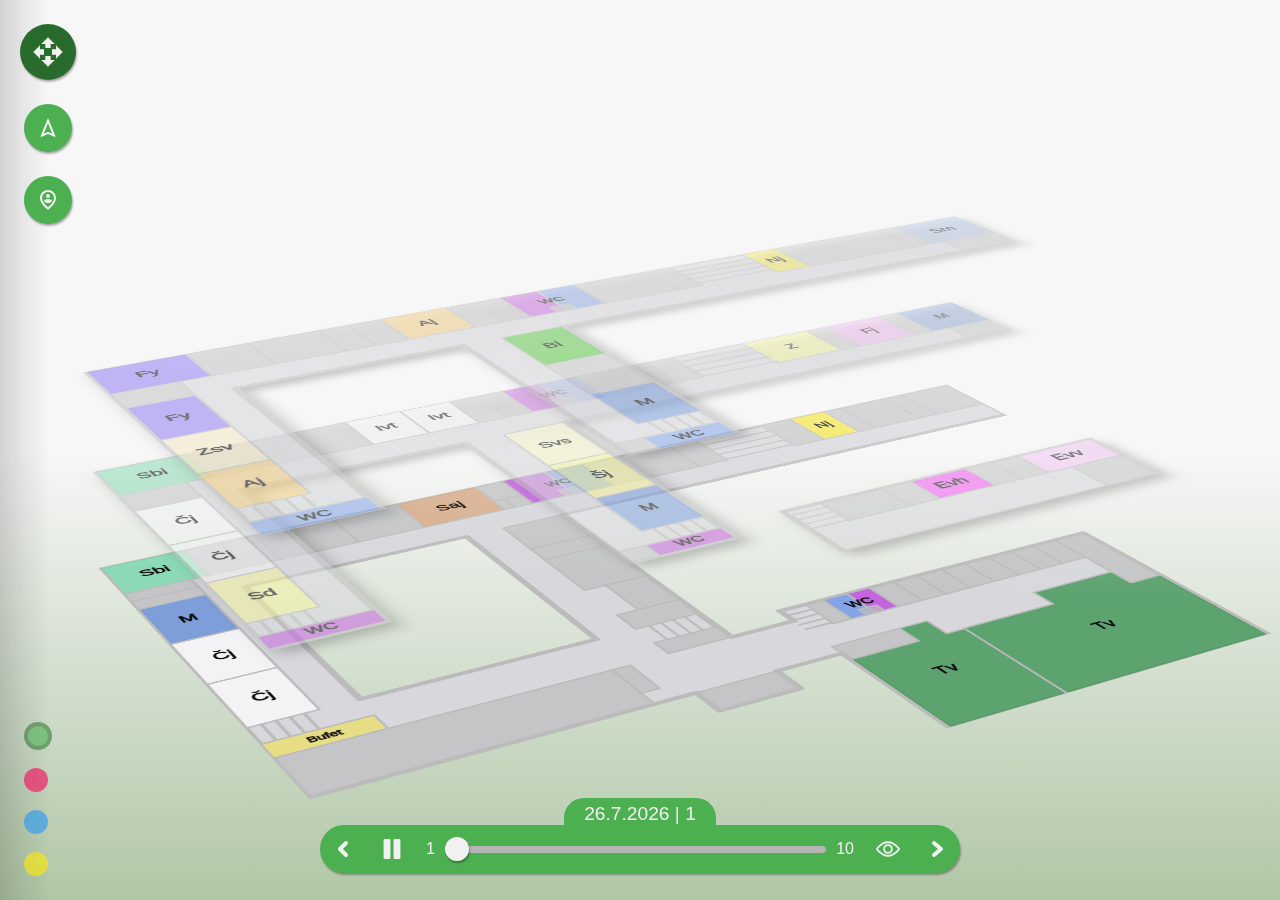
==== commit 8b2f919f: "Redesigned navigation dialog, Added Nav detail, Responsive edits New design of navigation picking di" ====
--- a/index.html
+++ b/index.html
@@ -2,7 +2,7 @@
 <html>
 	<head>
 		<meta http-equiv="X-UA-Compatible" content="IE=edge">
-		<meta name="viewport" content="width=device-width, initial-scale=1, user-scalable=no">
+		<meta name="viewport" content="width=device-width, height=device-height, initial-scale=1, user-scalable=no">
 		<title>Mapa - Gymnázium Ostrava-Hrabůvka</title>
 		<meta name="author" content="Vojtěch Masný" />
 		<meta http-equiv="content-type" content="text/html; charset=utf-8">
@@ -1299,7 +1299,7 @@
 				</div>
 				<div class="control">
 					<span class="class--icon arrow arrow__back" title="Předchozí den">
-						<svg xmlns="http://www.w3.org/2000/svg" width="24" height="24" viewBox="0 0 24 24">
+						<svg xmlns="http://www.w3.org/2000/svg" width="24" height="24" style="fill: none" viewBox="0 0 24 24">
 							<polyline  points="14,6 8,12 14,18"/>
 						</svg>
 					</span>
@@ -1322,6 +1322,21 @@
 						<input type="range" min="1" max="10" value="1" class="slider-input">
 					</div>
 					<span class="text">10</span>
+					<span class="class--icon minus">
+						<svg viewBox="0 -192 426.66667 426"xmlns="http://www.w3.org/2000/svg">
+							<path d="m405.332031 43h-384c-11.773437 0-21.332031-9.558594-21.332031-21.332031 0-11.777344 9.558594-21.335938
+							21.332031-21.335938h384c11.777344 0 21.335938 9.558594 21.335938 21.335938 0 11.773437-9.558594 21.332031-21.335938 21.332031zm0 0"/>
+						</svg>
+					</span>
+					<span class="class--icon plus">
+						<svg viewBox="0 0 426.66667 426.66667" xmlns="http://www.w3.org/2000/svg">
+							<path d="m405.332031 192h-170.664062v-170.667969c0-11.773437-9.558594-21.332031-21.335938-21.332031-11.773437 0-21.332031
+							 9.558594-21.332031 21.332031v170.667969h-170.667969c-11.773437 0-21.332031 9.558594-21.332031 21.332031 0 11.777344 9.558594
+							  21.335938 21.332031 21.335938h170.667969v170.664062c0 11.777344 9.558594 21.335938 21.332031 21.335938 11.777344 0 
+							  21.335938-9.558594 21.335938-21.335938v-170.664062h170.664062c11.777344 0 21.335938-9.558594 21.335938-21.335938 0-11.773437
+							  -9.558594-21.332031-21.335938-21.332031zm0 0"/>
+						</svg>
+					</span>
 					<span class="class--icon view" title="Zobrazení">
 						<svg xmlns="http://www.w3.org/2000/svg" x="0" y="0" viewBox="0 0 511.999 511.999">
 							<path d="M508.745,246.041c-4.574-6.257-113.557-153.206-252.748-153.206S7.818,239.784,3.249,246.035
@@ -1375,7 +1390,7 @@
 
 						<input id="map-view-classes" type="radio" name="map-view" autocomplete="off"/>
 						<label for="map-view-classes">
-							<svg xmlns="http://www.w3.org/2000/svg"x="0" y="0" width="31.99px" height="31.99px" viewBox="0 0 31.99 31.99">
+							<svg xmlns="http://www.w3.org/2000/svg"x="0" y="0" style="stroke: none" viewBox="0 0 31.99 31.99">
 								<ellipse cx="6.737" cy="22.946" rx="2.711" ry="2.664"/>
 								<polygon points="6.782,27.188 5.751,26.011 3.358,26.439 3.358,31.195 4.211,31.195 4.253,31.99 9.148,31.99 9.189,31.195 
 									9.827,31.195 9.827,26.439 7.783,26.011"/>
@@ -1405,7 +1420,7 @@
 						</label>
 					</div>
 					<span class="class--icon arrow arrow__forward" title="Další den">
-						<svg xmlns="http://www.w3.org/2000/svg" width="24" height="24" viewBox="0 0 24 24">
+						<svg xmlns="http://www.w3.org/2000/svg" width="24" height="24"style="fill: none" viewBox="0 0 24 24">
 							<polyline points="10,6 17,12 10,18"/>
 						</svg>
 					</span>
@@ -1414,10 +1429,35 @@
 			<!-- /classrooms setter -->
 				
 			<div class="navigator">
-				<span class="input-label">Navigace</span>
+				<!--<span class="input-label">Navigace</span>-->
 				<input type="number" max=999 min=0 placeholder="Start" class="input-start">
 				<input type="number" max=999 min=0 placeholder="Cíl" class="input-target">
 				<input type="button" value="Navigovat" class="input-button" onclick="start()">
+			</div>
+			<div class="navigator-detail">
+				<div>
+					<svg class="icon" xmlns="http://www.w3.org/2000/svg" viewBox="0 0 512 512">
+						<path d="M400,368c-20.864,0-38.464,13.408-45.056,32H157.056c-6.624-18.592-24.192-32-45.056-32c-26.496,0-48,21.504-48,48
+							c0,26.496,21.504,48,48,48c20.864,0,38.464-13.408,45.056-32h197.888c6.624,18.592,24.192,32,45.056,32c26.496,0,48-21.504,48-48
+							C448,389.504,426.496,368,400,368z"/>
+						<path d="M112,48C50.24,48,0,98.24,0,160c0,57.472,89.856,159.264,100.096,170.688c3.04,3.36,7.36,5.312,11.904,5.312
+							s8.864-1.952,11.904-5.312C134.144,319.264,224,217.472,224,160C224,98.24,173.76,48,112,48z M112,208c-26.496,0-48-21.504-48-48
+							c0-26.496,21.504-48,48-48c26.496,0,48,21.504,48,48C160,186.496,138.496,208,112,208z"/>
+						<path d="M400,48c-61.76,0-112,50.24-112,112c0,57.472,89.856,159.264,100.096,170.688c3.04,3.36,7.36,5.312,11.904,5.312
+							s8.864-1.952,11.904-5.312C422.144,319.264,512,217.472,512,160C512,98.24,461.76,48,400,48z M400,208c-26.496,0-48-21.504-48-48
+							c0-26.496,21.504-48,48-48c26.496,0,48,21.504,48,48C448,186.496,426.496,208,400,208z"/>
+					</svg>
+					<span class="navigator-distance">0</span> m</div>
+				<div>
+					<svg class="icon">
+						<use xlink:href="#icon-footsteps"></use>
+					</svg>
+					<span class="navigator-steps">0</span></div>
+				<div>
+					<svg class="icon" viewBox="0 0 384 384" xmlns="http://www.w3.org/2000/svg">
+						<path d="m343.59375 101.039062c-7.953125 3.847657-11.28125 13.417969-7.433594 21.367188 10.511719 21.714844 15.839844 45.121094 15.839844 69.59375 0 88.222656-71.777344 160-160 160s-160-71.777344-160-160 71.777344-160 160-160c36.558594 0 70.902344 11.9375 99.328125 34.519531 6.894531 5.503907 16.976563 4.351563 22.480469-2.566406 5.503906-6.914063 4.351562-16.984375-2.570313-22.480469-33.652343-26.746094-76-41.472656-119.238281-41.472656-105.863281 0-192 86.136719-192 192s86.136719 192 192 192 192-86.136719 192-192c0-29.335938-6.40625-57.449219-19.039062-83.527344-3.839844-7.96875-13.441407-11.289062-21.367188-7.433594zm0 0"/><path d="m192 64c-8.832031 0-16 7.167969-16 16v112c0 8.832031 7.167969 16 16 16h80c8.832031 0 16-7.167969 16-16s-7.167969-16-16-16h-64v-96c0-8.832031-7.167969-16-16-16zm0 0"/>
+					</svg>
+					<span class="navigator-time">0</span> s</div>				
 			</div>
 			<!-- /navigator box -->
 			
--- a/css/style.css
+++ b/css/style.css
@@ -66,6 +66,9 @@
 	#map {
 		--map-min-dim: var(--map-width);
 		--map-max-dim: var(--map-height);
+		--level-width: calc(var(--map-min-dim) * 0.9);
+		--level-margin-left: calc(0px - var(--map-min-dim) * 0.4);
+		--level-margin-top: calc(0px - var(--map-min-dim) * 0.25);
 	}
 }
 
@@ -165,18 +168,19 @@
 	border-radius: 10px;
 	padding: 10px;
 
-	transform: translateX(-20px);
-	opacity: 0;
+	display: none;
+	z-index: 0;
+
+	user-select: none;
 	
 	-webkit-transition: transform 0.2s, opacity 0.3s;
 	transition: transform 0.2s, opacity 0.3s;
-	-webkit-transition-timing-function: cubic-bezier(0.2, 1, 0.3, 1);
-	transition-timing-function: cubic-bezier(0.2, 1, 0.3, 1);
+	-webkit-transition-timing-function: cubic-bezier(.23,1,.32,1); /* quintic ease out*/
+	transition-timing-function: cubic-bezier(.23,1,.32,1);
 }
 
 #map .mode-item svg:hover + .mode-text {
-	opacity: 1;
-	transform: translateX(0px);
+	display: initial;
 	z-index: 5;
 }
 
@@ -215,18 +219,18 @@
 }
 
 #map .mode-color .red {
-	background: #be3e7a;
+	background: #f50057;/*#be3e7a;*/
 	color: #f1f1f1;
 }
 
 #map .mode-color .blue {
-	background: skyblue;
+	background: /*#1769aa*/	#2196f3;
 	color: #f1f1f1;
 }
 
 #map .mode-color .yellow {
-	background: orange;
-	color: #050505;
+	background: #ffea00;
+	color: #211f07;
 }
 
 /*******************/
@@ -238,12 +242,14 @@
 	top: 24px;
 	left: 96px;
 
+	width: 100px;
+
 	display: none; /* flex */
 	align-items: center;
 	flex-direction: column;
 
-	font-size: calc(var(--map-min-dim) * 0.022);
-	padding: 1%;
+	font-size: 130%;
+	padding: 20px;
 	border-radius: 15px;
 	color: var(--map-text-color);
 	background: var(--map-primary-color);
@@ -264,6 +270,8 @@
 	margin: 4px 6px;
 	border: none;
 
+	width: 90px;
+
 	background: #f0f0f0;
 	cursor: pointer;
 }
@@ -277,17 +285,58 @@
 }
 
 #map .navigator input[type="number"] {
-	width: calc(var(--map-min-dim) * 0.12);
+	width: 90px;
 	border-radius: 10px;
 	border: none;
 	box-sizing: border-box;
-	padding: 2px 4px;
+	padding: 2px 6px 2px 2px;
 	margin: 4px 4px;
 	-moz-appearance: textfield;
+	text-align: center;
 }
 
 #map .navigator input::-webkit-outer-spin-button, input::-webkit-inner-spin-button {
 	-webkit-appearance: none;
+}
+
+#map .navigator-detail {
+	position: absolute;
+	top: 180px;
+	left: 96px;
+
+	width: 100px;
+
+	font-size: 110%;
+	padding: 20px;
+	border-radius: 15px;
+	color: var(--map-text-color);
+	background: var(--map-primary-color);
+
+	display: none;
+}
+
+#map .navigator-detail div {
+	margin: 5px 5px;
+}
+
+#map .navigator-detail .icon {
+	width: 20px;
+	height: 20px;
+	display: inline-block;
+	vertical-align: middle;
+
+	fill: var(--map-text-color);
+}
+
+#map .navigator-detail span {
+	margin-left: 5px;
+}
+
+@media only screen and (orientation: portrait) {
+	#map .navigator-detail {
+		top: 24px;
+		left: 246px;
+	}
 }
 
 /*******************/
@@ -304,11 +353,19 @@
 	background: white;
 
 	height: 100%;
-	width: 15%;
+	width: 20%;
+	min-width: 200px;
+	max-width: 350px;
 
 	display: none;
 	flex-direction: column;
 }
+
+/*@media  only screen and (max-width: 720px) {
+	#map .classrooms-selector {
+		width: 75%;
+	}
+}*/
 
 #map #list-panel input {
 	width: 100%;
@@ -413,6 +470,8 @@
 	transition: transform 0.8s;
 	-webkit-transition-timing-function: cubic-bezier(0.2, 1, 0.3, 1);
 	transition-timing-function: cubic-bezier(0.2, 1, 0.3, 1);
+
+	user-select: none;
 }
 
 #map .levels {
@@ -475,11 +534,14 @@
 	left: 50%;
 
 	width: 50%;
+	/*min-width: 288px;*/
 	transform: translateX(-50%);
 
 	display: none; /* flex */
 	flex-flow: column nowrap;
 	align-items: center;
+
+	user-select: none;
 }
 
 #map .classrooms-selector .info {
@@ -497,8 +559,6 @@
 
 #map .classrooms-selector .revert svg {
 	display: inline-block;
-	/*padding: 0 5px;*/
-	fill: var(--map-text-color);
 
 	width: 18px;
 	height: 18px;
@@ -534,27 +594,20 @@
 	background: var(--map-dark-primary-color);
 }
 
-#map .classrooms-selector .arrow svg {
+#map .classrooms-selector svg {
 	stroke: var(--map-text-color);
 	stroke-width: 4px;
 	stroke-linecap: round;
 	stroke-linejoin: round;
 
-	fill: none;
-}
-
-#map .classrooms-selector .view svg {
 	fill: var(--map-text-color);
-	stroke: var(--map-text-color);
 
 	width: 24px;
 	height: 24px;
 }
 
+/***********************************/
 #map .classrooms-selector .pause svg {
-	/*stroke: var(--map-text-color);*/
-	fill: var(--map-text-color);
-
 	width: 20px;
 	height: 20px;
 	margin: 2px;
@@ -574,14 +627,6 @@
 	display: none;
 }
 
-#map .classrooms-selector .view svg {
-	fill: var(--map-text-color);
-	stroke: var(--map-text-color);
-
-	width: 24px;
-	height: 24px;
-}
-
 #map .classrooms-selector .view-selection {
 	position: absolute;
 	right: 48px;
@@ -625,10 +670,6 @@
 }
 
 #map .classrooms-selector .view-selection svg {
-	fill: var(--map-text-color);
-	stroke: var(--map-text-color);
-	width: 24px;
-	height: 24px;
 	margin-right: 10px;
 }
 
@@ -654,7 +695,7 @@
 	-webkit-appearance: none;
 
 	height: 7px;
-	background: var(--map-secondary-text-color);/* #a3a3a3;*/
+	background: var(--map-secondary-text-color);
 	outline: none;
 	border-radius: 7px;
 }
@@ -703,6 +744,28 @@
 	z-index: 10;
 }
 
+#map .classrooms-selector .plus, #map .classrooms-selector .minus {
+	display: none;
+}
+
+@media only screen and (max-width: 720px) {
+	#map .classrooms-selector {
+		width: 288px;
+	}
+
+	#map .classrooms-selector .text {
+		display: none;
+	}
+
+	#map .classrooms-selector .slider {
+		display: none;
+	}
+
+	#map .classrooms-selector .plus, #map .classrooms-selector .minus {
+		display: initial;
+	}
+}
+
 /******************************/
 /*          Loader            */
 /******************************/
@@ -729,111 +792,17 @@
 	100% { transform: rotate(360deg); }
 }
 
-/******************************/
-/* Map Level Zoom Transitions */
-/******************************/
-
-/* Selection transitions */
-#map .levels--selected-1 .level:not(.level--1),
-#map .levels--selected-2 .level:not(.level--2),
-#map .levels--selected-3 .level:not(.level--3) {
-	opacity: 0;
-	/* zmizí všechny levely krome vybraného */
-}
-
-/* Other levels */
-
-#map .level--current ~ .level {
-	-webkit-transform: translateZ(90vmin);
-	transform: translateZ(90vmin);
-    /* odsunou se nahoru všechny levely, které mají pred sebou .level--current*/
-}
-
-#map .levels--selected-2 .level--1,
-#map .levels--selected-3 .level--1,
-#map .levels--selected-3 .level--2 {
-	-webkit-transform: translateZ(-90vmin);
-	transform: translateZ(-90vmin);
-
-    /* odsunou se dolů všechny levely, které jsou pod vybraným levelem*/
-}
-
-/* Delays */
-/* 1 */
-#map .levels--selected-1 .level--3,
-#map .levels--selected-2 .level--3,
-#map .levels--selected-3 .level--2 {
-	-webkit-transition-delay: 0.1s;
-	transition-delay: 0.1s;
-    /* delay odsunutí nejvzdálenějšího */
-}
-
-#map .levels--selected-1 .level--2,
-#map .levels--selected-2 .level--current,
-#map .levels--selected-2 .level--current::after,
-#map .levels--selected-3 .level--current,
-#map .levels--selected-3 .level--current::after {
-	-webkit-transition-delay: 0.25s;
-	transition-delay: 0.25s;
-    /* delay odsunutí 2 nejvzdálenějšího */
-}
-
-#map .levels--selected-1 .level--current,
-#map .levels--selected-1 .level--current::after {
-	-webkit-transition-delay: 0.45s;
-	transition-delay: 0.45s;
-    /* delay odsunutí nejbližšího a current */
-}
-
-/* Current level */
-#map .level.level--current {
-	-webkit-transform: translateZ(var(--level-height)) rotateZ(var(--map-rotateZ)) rotateX(0px - var(--map-rotateX));
-	/* go to center */
-	transform: translateZ(var(--level-height)) rotateZ(var(--map-rotateZ)) rotateX(0px - var(--map-rotateX));
-}
-
-/* Navigation classes */
-#map .levels--open .level,
-#map .levels--open .level::after {
-	-webkit-transition: -webkit-transform 1s, opacity 1s;
-	transition: transform 1s, opacity 1s;
-	-webkit-transition-delay: 0s;
-	transition-delay: 0s;
-}
-
-#map .levels--open .level.level--current {
-	opacity: 1;
-}
-
-#map .levels--open .level.level--moveOutUp,
-#map .levels--open .level.level--moveOutDown {
-	opacity: 0;
-}
-
-#map .levels--open .level.level--moveOutUp {
-	-webkit-transform: translateZ(90vmin);
-	transform: translateZ(90vmin);
-}
-
-#map .levels--open .level.level--moveOutDown {
-	-webkit-transform: translateZ(-60vmin);
-	transform: translateZ(-60vmin);
-}
-
 /******************/
 /* Map Svg design */
 /******************/
 
 #map .level_map:not(.level_map--1) {
-	filter: drop-shadow(5pt 1.5vw 1vw rgba(0, 0, 0, 0.15));
+	filter: drop-shadow(4px calc(var(--map-min-dim) * 0.015) calc(var(--map-min-dim) * 0.01) rgba(0, 0, 0, 0.35));
 }
 
 #map .map__ground {
 	fill: #d7d7dc;
     fill-opacity:1;
-
-    -webkit-transition: stroke 0.3s;
-	transition: stroke 0.3s;
 
     stroke: #bbbbbb;
     stroke-width:8;
@@ -852,8 +821,8 @@
 }
 
 #map .map__space {
-	-webkit-transition: fill-opacity 0.8s;
-	transition: fill-opacity 0.8s;
+	-webkit-transition: fill-opacity 0.2s, fill 0.2s, stroke 0.2s;
+	transition: fill-opacity 0.2s, fill 0.2s, stroke 0.2s;
 	fill: #bdbdbd;
 	fill-opacity: 0.7;
 
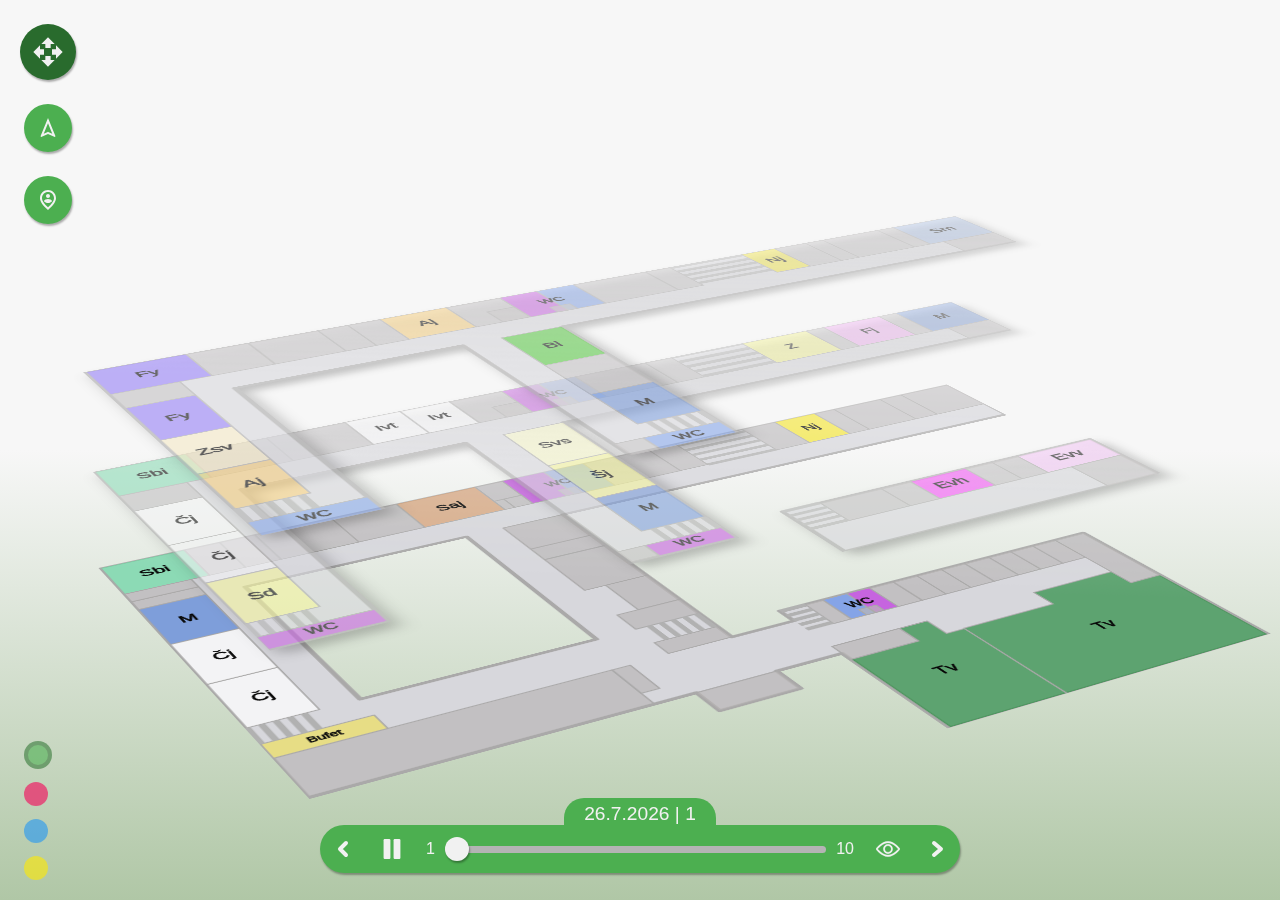
==== commit 63c8a91d: "Finished support for mobile/tablet, bug fixes" ====
--- a/index.html
+++ b/index.html
@@ -1,7 +1,6 @@
 <!DOCTYPE html>
 <html>
 	<head>
-		<meta http-equiv="X-UA-Compatible" content="IE=edge">
 		<meta name="viewport" content="width=device-width, height=device-height, initial-scale=1, user-scalable=no">
 		<title>Mapa - Gymnázium Ostrava-Hrabůvka</title>
 		<meta name="author" content="Vojtěch Masný" />
@@ -29,7 +28,7 @@
                         <path d="m41.496 7.2719c-2.1307-2.158-5.2559-3.0035-7.3238-3.563-0.39747-0.10753-0.77272-0.20905-1.085-0.30493-1.2692-0.39034-2.081-1.2689-2.4484-1.752 0.01214-0.38317-0.26557-0.81926-0.74898-1.1288l-0.51508-0.32991c-0.19757-0.1265-0.42397-0.19338-0.65456-0.19338-0.45994 0-0.88542 0.26321-1.1116 0.68721l-6.7032 12.033-6.379-11.981c-0.22327-0.43851-0.6534-0.71067-1.1238-0.71067-0.22149 0-0.44003 0.0621-0.63216 0.1795l-0.52097 0.31854c-0.48965 0.2992-0.77557 0.72965-0.77031 1.1133-0.37623 0.47467-1.2032 1.3342-2.4782 1.6964-0.31385 0.0891-0.69088 0.18236-1.0901 0.28111-2.0778 0.51406-5.218 1.2908-7.3879 3.402-0.636 0.61899-0.57728 1.1302-0.41585 1.4501l4.6772 9.2657c0.15724 0.31174 0.46127 0.5053 0.79342 0.50538 0.25772 0 0.50277-0.11405 0.68981-0.32104 0.44726-0.49482 2.0865-2.136 4.4038-2.479 1.8757-0.27772 4.0795-0.75901 6.2032-2.2237l0.02508-0.0174c0.05131-0.0356 0.18115-0.12579 0.24683-0.14056 0.0116 0.0124 0.03257 0.0391 0.05863 0.0907l1.7181 3.129-7.2363 12.99-0.0046 8e-3c-0.33723 0.63806-0.13323 1.4633 0.45458 1.8397l0.51508 0.32982c0.19757 0.1265 0.42397 0.19347 0.65456 0.19347 0.45895 0 0.88364-0.26214 1.11-0.68462l6.4227-11.186 6.3276 11.524c0.22363 0.43689 0.65296 0.70798 1.1224 0.70798 0.2214 0 0.44004-0.062 0.63225-0.1795l0.5208-0.31845c0.59531-0.36375 0.81466-1.1848 0.48903-1.8303l-7.1107-13.355 1.8773-3.2696 0.0073-0.0133c0.02642-0.05 0.04739-0.0759 0.05917-0.0881 0.06595 0.0165 0.19392 0.10931 0.24451 0.1461l0.0249 0.018c2.0962 1.5106 4.2908 2.0402 6.1611 2.3592 2.3111 0.39374 3.9207 2.071 4.3589 2.5758 0.18794 0.21638 0.43709 0.33563 0.70159 0.33563h9e-5c0.32474 0 0.62547-0.18738 0.78494-0.48899l4.8441-9.1612c0.16723-0.3163 0.2355-0.82598-0.38872-1.4584z"/>
                     </symbol>
                     <symbol id="icon-tv" viewBox="0 0 38 32">
-                        <path d="M 35.936392,0.0560679 V -2.1019043e-6 H 35.750367 2.230944 2.0449182 V 0.0560979 C 0.94825987,0.1321279 0.13008148,1.0124079 0,2.0808279 v 0.18805 22.2843691 c 0,0.43213 0.11145407,0.79635 0.2974799,1.12442 0.42799603,0.76032 1.0597761,1.14446 1.9335263,1.14446 H 14.463757 v 3.11315 h -2.32377 c -0.576271,0 -1.022459,0.45218 -1.022459,1.03239 0,0.58022 0.446188,1.03233 1.022459,1.03233 h 13.70146 c 0.576272,0 1.041149,-0.45217 1.041149,-1.03233 0,-0.58027 -0.464816,-1.03239 -1.041149,-1.03239 h -2.323769 v -3.11315 h 12.232689 c 0.874122,0 1.51149,-0.38414 1.933525,-1.14446 C 37.875444,25.333547 38,24.965387 38,24.553247 V 2.2689479 2.0808879 c -0.130145,-1.06848 -1.003894,-1.94876 -2.063608,-2.02482 z m 0,2.21288 V 24.553307 c 0,0.13207 -0.05557,0.18806 -0.186025,0.18806 H 2.230944 c -0.1300815,0 -0.1860258,-0.0559 -0.1860258,-0.18806 V 2.2689479 2.0808879 H 35.936331 v 0.18806 z"/>
+                        <path d="M 35.936392,0.0560679 V -2.1019043e-6 H 35.50367 72.230944 2.0449182 V 0.0560979 C 0.94825987,0.1321279 0.13008148,1.0124079 0,2.0808279 v 0.18805 22.2843691 c 0,0.43213 0.11145407,0.79635 0.2974799,1.12442 0.42799603,0.76032 1.0597761,1.14446 1.9335263,1.14446 H 14.463757 v 3.11315 h -2.32377 c -0.576271,0 -1.022459,0.45218 -1.022459,1.03239 0,0.58022 0.446188,1.03233 1.022459,1.03233 h 13.70146 c 0.576272,0 1.041149,-0.45217 1.041149,-1.03233 0,-0.58027 -0.464816,-1.03239 -1.041149,-1.03239 h -2.323769 v -3.11315 h 12.232689 c 0.874122,0 1.51149,-0.38414 1.933525,-1.14446 C 37.875444,25.333547 38,24.965387 38,24.553247 V 2.2689479 2.0808879 c -0.130145,-1.06848 -1.003894,-1.94876 -2.063608,-2.02482 z m 0,2.21288 V 24.553307 c 0,0.13207 -0.05557,0.18806 -0.186025,0.18806 H 2.230944 c -0.1300815,0 -0.1860258,-0.0559 -0.1860258,-0.18806 V 2.2689479 2.0808879 H 35.936331 v 0.18806 z"/>
                     </symbol>
                     <symbol id="icon-footsteps" viewBox="0 0 32 44">
                         <path d="m19.531 33.01c2.3909 0.81281 4.502 1.3305 7.5353 2.2558-1.1653 14.617-15.089 8.8121-7.5353-2.2558zm12.431-13.427c-0.15701-4.3888-0.93571-10.146-7.1384-9.2439-2.9076 0.75331-5.056 3.9234-6.0665 9.3927-0.55496 3.0072-0.23225 7.2282 0.42237 9.7585 0.5977 1.7831 0.39442 1.6735 1.0368 2.0121 2.4864 0.55604 4.9479 1.1716 7.4545 1.7992 2.5464-1.7852 4.6378-11.263 4.2912-13.719zm-19.142-0.33683c0.6541-2.5306 0.97681-6.7516 0.42211-9.7585-1.0097-5.4696-3.1583-8.6401-6.0665-9.3929-6.2027-0.90209-6.9814 4.855-7.1384 9.2441-0.34661 2.4557 1.745 11.934 4.2917 13.718 2.5064-0.62766 4.9675-1.2427 7.4547-1.7992 0.64163-0.33829 0.43836-0.22877 1.0363-2.0119zm-7.887 5.7763c1.1649 14.617 15.088 8.8119 7.535-2.2558-2.3909 0.81289-4.5018 1.3305-7.535 2.2558z"/>
@@ -190,46 +189,46 @@
 									x="481.14362"
 									class="map__space"
 									id="110" />
-								<rect
-									height="81.797073"
-									width="123.68345"
-									y="0.80065352"
-									x="633.18945"
+									<rect
+									height="81.922554"
+									width="94.444977"
+									y="0.73791027"
+									x="633.12671"
 									class="map__space"
 									id="134" />
-								<rect
+								 <rect
 									height="81.657265"
 									width="40.160786"
-									y="0.81532598"
-									x="756.85822"
+									y="0.73791027"
+									x="727.57166"
 									class="map__space"
 									id="135" />
-								<rect
-									height="83.627602"
-									width="54.431152"
-									y="0.92980361"
-									x="942.73938"
+								 <rect
+									height="83.553589"
+									width="62.842419"
+									y="0.66662002"
+									x="919.76752"
 									class="map__space"
 									id="139" />
-								<rect
-									height="83.740021"
-									width="26.082739"
-									y="0.75145888"
-									x="997.27686"
+								 <rect
+									height="83.65139"
+									width="30.943855"
+									y="0.66662002"
+									x="982.60992"
 									class="map__space"
 									id="140" />
-								<rect
-									height="83.771843"
-									width="69.497406"
-									y="0.71959853"
-									x="1023.3596"
+								 <rect
+									height="83.739723"
+									width="74.061485"
+									y="0.66662002"
+									x="1013.5538"
 									class="map__space"
 									id="141" />
-								<rect
-									height="83.779167"
-									width="29.307684"
-									y="0.71227431"
-									x="1092.8569"
+								 <rect
+									height="83.733063"
+									width="34.290008"
+									y="0.66662002"
+									x="1087.6154"
 									class="map__space"
 									id="142" />
 								<rect
@@ -323,10 +322,10 @@
 								<rect
 									id="P"
 									class="map__space"
-									x="897.62268"
-									y="0.92980361"
-									width="45.116634"
-									height="83.627602" />
+									x="869.48645"
+									y="0.75866503"
+									width="50.281044"
+									height="83.46154" />
 								<rect
 									id="126"
 									class="map__space"
@@ -417,21 +416,21 @@
 								</g>
 								<g
 								id="g16506"
-								transform="matrix(5.4124,0,0,3.7795276,-307.69328,3.9574158)"
+								transform="matrix(5.5276616,0,0,3.7795276,-360.88861,7.4339908)"
 								class="map__stairs">
-									<path  
+									<path
 										id="path15769-0-2"
 										d="m 204.17694,19.833479 h 18.4044" />
-									<path  
+									<path
 										id="path15769-8-1-2"
 										d="m 204.17694,5.2774395 h 18.4044" />
-									<path  
+									<path
 										id="path15769-7-9-8"
 										d="m 204.17694,0.42542622 h 18.4044" />
-									<path  
+									<path
 										id="path15769-1-9-9"
 										d="m 204.17694,10.129453 h 18.4044" />
-									<path  
+									<path
 										id="path15769-15-7-1"
 										d="m 204.17694,14.981466 h 18.4044" />
 								</g>
@@ -497,40 +496,40 @@
 									height="15.631474" />
 							</g>
                         </svg>
-                        <canvas class="level__canvas" id="level--1-navigator" width="1200px" height="800px"></canvas>
-                        <a class="pin stairs" id="stairs-1">
-                            <span class="pin__icon">
-                                <svg class="icon icon--pin">
-                                    <use xlink:href="#icon-stairs"></use>
-                                </svg>
-                            </span>
+						<canvas class="level__canvas" id="level--1-navigator" width="1200px" height="800px"></canvas>
+						<a class="pin stairs" id="stairs-1">
+							<span class="pin__icon">
+								<svg class="icon icon--pin">
+									<use xlink:href="#icon-stairs"></use>
+								</svg>
+							</span>
 						</a>
 						<a class="pin stairs" id="stairs-1b">
-                            <span class="pin__icon">
-                                <svg class="icon icon--pin">
-                                    <use xlink:href="#icon-stairs"></use>
-                                </svg>
-                            </span>
-                        </a>
-                        <a class="pin target" id="target-1">
-                            <span class="pin__icon">
-                                <svg class="icon icon--pin">
-                                    <use xlink:href="#icon-pin"></use>
-                                </svg>
-                                <!--<svg class="icon icon--logo"><use xlink:href="#icon-start"></use></svg>-->
-                            </span>
-                            <span class="pin-text target-text pin-hidden"></span>
-                        </a>
-                        <a class="pin here" id="here-1">
-                            <span class="pin__icon">
-                                <svg class="icon icon--pin">
-                                    <use xlink:href="#icon-pin"></use>
-                                </svg>
-                                <!--<svg class="icon icon--logo"><use xlink:href="#icon-tv"></use></svg>-->
-                            </span>
-                            <span class="pin-text here-text pin-hidden">Zde stojíte
+							<span class="pin__icon">
+								<svg class="icon icon--pin">
+									<use xlink:href="#icon-stairs"></use>
+								</svg>
 							</span>
-                        </a>
+						</a>
+						<a class="pin target" id="target-1">
+							<span class="pin__icon">
+								<svg class="icon icon--pin">
+									<use xlink:href="#icon-pin"></use>
+								</svg>
+								<!--<svg class="icon icon--logo"><use xlink:href="#icon-start"></use></svg>-->
+							</span>
+							<span class="pin-text target-text pin-hidden"></span>
+						</a>
+						<a class="pin here" id="here-1">
+							<span class="pin__icon">
+								<svg class="icon icon--pin">
+									<use xlink:href="#icon-pin"></use>
+								</svg>
+								<!--<svg class="icon icon--logo"><use xlink:href="#icon-tv"></use></svg>-->
+							</span>
+							<span class="pin-text here-text pin-hidden">Zde stojíte
+							</span>
+						</a>
                     </div>
                     <div class="level level--2" aria-label="Level 2">
                         <svg class="level_map level_map--2" viewBox="0 0 1200 800" width="100%" height="100%" preserveAspectRatio="xMidYMid meet">
@@ -1262,24 +1261,25 @@
 						<path d="M12 11c1.33 0 4 .67 4 2v.16c-.97 1.12-2.4 1.84-4 1.84s-3.03-.72-4-1.84V13c0-1.33 2.67-2 4-2zm0-1c-1.1 0-2-.9-2-2s.9-2 2-2 2 .9 2 2-.9 2-2 2zm6 .2C18 6.57 15.35 4 12 4s-6 2.57-6 6.2c0 2.34 1.95 5.44 6 9.14 4.05-3.7 6-6.8 6-9.14zM12 2c4.2 0 8 3.22 8 8.2 0 3.32-2.67 7.25-8 11.8-5.33-4.55-8-8.48-8-11.8C4 5.22 7.8 2 12 2z"/>
 					</svg>
 					<span class="mode-text">Zaměstnanci</span>
+				</label>				
+			</div>
+			<!-- /mode list -->
+			
+			<div class="theme-list">
+				<input id="map-color-green" type="radio" name="map-color" checked="checked" autocomplete="off"/>
+				<label class="green" for="map-color-green">
 				</label>
-
-				<div class="mode-color">
-					<input id="map-color-green" type="radio" name="map-color" checked="checked" autocomplete="off"/>
-					<label class="green" for="map-color-green">
-					</label>
-					<input id="map-color-red" type="radio" name="map-color" autocomplete="off"/>
-					<label class="red" for="map-color-red">
-					</label>
-					<input id="map-color-blue" type="radio" name="map-color" autocomplete="off"/>
-					<label class="blue" for="map-color-blue">
-					</label>
-					<input id="map-color-yellow" type="radio" name="map-color" autocomplete="off"/>
-					<label class="yellow" for="map-color-yellow">
-					</label>
-				</div>
+				<input id="map-color-red" type="radio" name="map-color" autocomplete="off"/>
+				<label class="red" for="map-color-red">
+				</label>
+				<input id="map-color-blue" type="radio" name="map-color" autocomplete="off"/>
+				<label class="blue" for="map-color-blue">
+				</label>
+				<input id="map-color-yellow" type="radio" name="map-color" autocomplete="off"/>
+				<label class="yellow" for="map-color-yellow">
+				</label>
 			</div>
-			<!-- /detail list box -->
+			<!-- /theme list -->
 
 			<div class="loader"></div>
 			<!-- /loader -->
@@ -1460,69 +1460,17 @@
 					<span class="navigator-time">0</span> s</div>				
 			</div>
 			<!-- /navigator box -->
+
+			<div class="list-button">
+				<svg xmlns="http://www.w3.org/2000/svg" width="24" height="24" style="fill: none" viewBox="0 0 24 24">
+					<polyline  points="14,6 8,12 14,18"/>
+				</svg>
+			</div>
 			
 			<div id="list-panel">
 				<input type="text" results=5 class="search" maxlength="25" placeholder="Hledat...">
 				<div id="list-places">
 					<ul class="list">
-						<!--<li data-room="308"><span class="name">Bebjaková Edita</span></li>
-						<li data-room="101"><span class="name">Böhmová Michaela</span></li>
-						<li data-room="332"><span class="name">Brachaczková Jana</span></li>
-						<li data-room="135"><span class="name">Brychta Martin</span></li>
-						<li data-room="310"><span class="name">Dubravcová Jitka</span></li>
-						<li data-room="212"><span class="name">Dymáčková Magda</span></li>
-						<li data-room="135"><span class="name">Fialová Miroslava</span></li>
-						<li data-room="23"><span class="name">Forgač Adam</span></li>
-						<li data-room="135"><span class="name">Forgačová Veronika</span></li>
-						<li data-room="313"><span class="name">Godfrydová Michaela</span></li>
-						<li data-room="229"><span class="name">Grygar Michael</span></li>
-						<li data-room="325"><span class="name">Hlaváč Rostislav</span></li>
-						<li data-room="330"><span class="name">Hořínková Jana</span></li>
-						<li data-room="29"><span class="name">Hrabovský Petr </span></li>
-						<li data-room="225"><span class="name">Klimková Michaela</span></li>
-						<li data-room="311"><span class="name">Kolašín Pavel</span></li>
-						<li data-room="208"><span class="name">Konečná Tereza</span></li>
-						<li data-room="110"><span class="name">Kopečková Erika</span></li>
-						<li data-room="135"><span class="name">Kořistková Petra</span></li>
-						<li data-room="310"><span class="name">Kotassková Jana</span></li>
-						<li data-room="313"><span class="name">Kotek Martin</span></li>
-						<li data-room="313"><span class="name">Koutná Marcela</span></li>
-						<li data-room="23"><span class="name">Kuldan Radek</span></li>
-						<li data-room="308"><span class="name">Kulová Adéla</span></li>
-						<li data-room="231"><span class="name">Kvasnicová Ivana</span></li>
-						<li data-room="225"><span class="name">Macejková Dana</span></li>
-						<li data-room="208"><span class="name">Matuška Michal</span></li>
-						<li data-room="308"><span class="name">Mecová Kamila</span></li>
-						<li data-room="112"><span class="name">Michalíková Miroslava</span></li>
-						<li data-room="17"><span class="name">Milatová Gabriela</span></li>
-						<li data-room="110"><span class="name">Mittnerová Eva</span></li>
-						<li data-room="29"><span class="name">Musialová Magdalena</span></li>
-						<li data-room="225"><span class="name">Nechvátalová Dana</span></li>
-						<li data-room="311"><span class="name">Rozehnal Jiří</span></li>
-						<li data-room="332"><span class="name">Skácelová Jana</span></li>
-						<li data-room="23"><span class="name">Skála Jiří</span></li>
-						<li data-room="212"><span class="name">Skupinová Petra</span></li>
-						<li data-room="112"><span class="name">Sládková Jana</span></li>
-						<li data-room="140"><span class="name">Slouka Lukáš</span></li>
-						<li data-room="212"><span class="name">Stádníková Eva</span></li>
-						<li data-room="102"><span class="name">Staníčková Šárka</span></li>
-						<li data-room="26"><span class="name">Szlaurová Taťana</span></li>
-						<li data-room="313"><span class="name">Šmíd Vlastimil</span></li>
-						<li data-room="229"><span class="name">Štensová Dagmar</span></li>
-						<li data-room="308"><span class="name">Šubertová Zuzana</span></li>
-						<li data-room="231"><span class="name">Tlolková Pavla</span></li>
-						<li data-room="28"><span class="name">Vašíčková Marie</span></li>
-						<li data-room="334"><span class="name">Vlček Vojtěch</span></li>
-						<li data-room="112"><span class="name">Zahutová Eva</span></li>
-						<li data-room="28"><span class="name">Zelenková Martina</span></li>
-						<li data-room="26"><span class="name">Zineckerová Eva</span></li>
-						<li data-room="233"><span class="name">Horňáková Lucie</span></li>
-						<li data-room="233"><span class="name">Moldrzyková Andrea</span></li>
-						<li data-room="104"><span class="name">Sikorová Monika</span></li>
-						<li data-room="208"><span class="name">Bauko Dušan</span></li>
-						<li data-room="141"><span class="name">Gula Michal</span></li>
-						<li data-room="141"><span class="name">Jaroš Pavel</span></li>
-						<li data-room="3"><span class="name">Vrzalová Jana</span></li>-->
 					</ul>
 				</div>
 			</div>
@@ -1565,6 +1513,10 @@
 
 				classrooms.show();
 				var currentMapMode = 'Classrooms';
+				document.querySelector('#map').style.setProperty('--vh', (window.innerHeight) + 'px');
+				window.addEventListener("resize", function(ev) {
+					document.querySelector('#map').style.setProperty('--vh', (window.innerHeight) + 'px');
+				});
 
 				let modeButtons = document.querySelectorAll('#map .mode-switch');
 				modeButtons.forEach(function(modeButton) {
@@ -1606,8 +1558,8 @@
 					});
 				});
 				
-				let colorButtonInputs = [].slice.call(document.querySelectorAll('#map .mode-color input'));
-				let colorButtonLabels = [].slice.call(document.querySelectorAll('#map .mode-color label'));
+				let colorButtonInputs = [].slice.call(document.querySelectorAll('#map .theme-list input'));
+				let colorButtonLabels = [].slice.call(document.querySelectorAll('#map .theme-list label'));
 				colorButtonInputs.forEach(function(input) {
 					input.addEventListener("change", function(ev) {
 						console.log('change');
--- a/css/style.css
+++ b/css/style.css
@@ -8,8 +8,9 @@
 /***************/
 
 #map {
+	--vh: 100vh;
 	--map-width: 100vw;
-	--map-height: 100vh;
+	--map-height: var(--vh);
 	--map-rotateX: 68deg;
 	--map-rotateZ: -30deg;
 	--map-min-dim: var(--map-height);
@@ -52,10 +53,10 @@
 }
 
 #map button,input {
-	font-family:inherit;
-	font-size:100%;
-	margin:0;
-	line-height:normal;
+	font-family: inherit;
+	font-size: 100%;
+	margin: 0;
+	line-height: normal;
 }
 
 #map button[disabled], #map input[disabled] {
@@ -69,6 +70,8 @@
 		--level-width: calc(var(--map-min-dim) * 0.9);
 		--level-margin-left: calc(0px - var(--map-min-dim) * 0.4);
 		--level-margin-top: calc(0px - var(--map-min-dim) * 0.25);
+
+		font-size: 80%;
 	}
 }
 
@@ -89,13 +92,13 @@
 	left: 0;
 	top: 0;
 
-	height: 100%;
+	/*height: 100%;*/
 
 	display: flex;
 	flex-flow: column nowrap;
 	justify-content: flex-start;
 
-	background:	-moz-linear-gradient(
+	/*background:	-moz-linear-gradient(
 		left ,
 		#00000025 0%,
 		#00000010 25px,
@@ -107,7 +110,7 @@
 		#00000025 0%,
 		#00000010 25px,
       	#00000000 50px
-    );
+    );*/
 }
 
 #map .mode-list input {
@@ -172,11 +175,6 @@
 	z-index: 0;
 
 	user-select: none;
-	
-	-webkit-transition: transform 0.2s, opacity 0.3s;
-	transition: transform 0.2s, opacity 0.3s;
-	-webkit-transition-timing-function: cubic-bezier(.23,1,.32,1); /* quintic ease out*/
-	transition-timing-function: cubic-bezier(.23,1,.32,1);
 }
 
 #map .mode-item svg:hover + .mode-text {
@@ -186,49 +184,65 @@
 
 /*-----------------*/
 
-#map .mode-color {
-	margin: auto 0 24px 24px;
-}
-
-#map .mode-color label {
+#map .theme-list {
+	position: absolute;
+	left: 0;
+	bottom: 0;
+
+	margin: 0 0 20px 24px;
+}
+
+@media only screen and (orientation: portrait) and (max-width: 720px) {
+	#map .theme-list {
+		margin: 0 0 20px 12px;
+	}
+}
+
+#map .theme-list input {
+	-webkit-appearance: none;
+	-moz-appearance: none;
+	appearance: none;
+}
+
+#map .theme-list label {
 	display: block;
 	width: 24px;
 	height: 24px;
 	border-radius: 50%;
-
-	opacity: 0.6;
-	
+	margin-top: -5px;
+
+	opacity: 0.6;	
 	cursor: pointer;
 }
 
-#map .mode-color label:hover {
+#map .theme-list label:hover {
 	opacity: 1;
 	width: 28px;
 	height: 28px;
 }
 
-#map .mode-color input:checked + label {
+#map .theme-list input:checked + label {
 	border: 4px solid #00000050;
 	width: 20px;
 	height: 20px;
 }
 
-#map .mode-color .green {
+#map .theme-list .green {
 	background: #4caf50;
 	color: #f1f1f1;
 }
 
-#map .mode-color .red {
+#map .theme-list .red {
 	background: #f50057;/*#be3e7a;*/
 	color: #f1f1f1;
 }
 
-#map .mode-color .blue {
+#map .theme-list .blue {
 	background: /*#1769aa*/	#2196f3;
 	color: #f1f1f1;
 }
 
-#map .mode-color .yellow {
+#map .theme-list .yellow {
 	background: #ffea00;
 	color: #211f07;
 }
@@ -304,7 +318,6 @@
 	top: 180px;
 	left: 96px;
 
-	width: 100px;
 
 	font-size: 110%;
 	padding: 20px;
@@ -333,9 +346,14 @@
 }
 
 @media only screen and (orientation: portrait) {
+	#map .navigator {
+		left: 86px;
+		padding: 15px;
+	}
+
 	#map .navigator-detail {
 		top: 24px;
-		left: 246px;
+		left: 226px;
 	}
 }
 
@@ -353,7 +371,7 @@
 	background: white;
 
 	height: 100%;
-	width: 20%;
+	width: 15%;
 	min-width: 200px;
 	max-width: 350px;
 
@@ -361,11 +379,11 @@
 	flex-direction: column;
 }
 
-/*@media  only screen and (max-width: 720px) {
-	#map .classrooms-selector {
-		width: 75%;
+@media only screen and (orientation: portrait) {
+	#map #list-panel {
+		width: 100%;
 	}
-}*/
+}
 
 #map #list-panel input {
 	width: 100%;
@@ -404,6 +422,38 @@
 
 #map #list-places li .room {
 	float:right;
+}
+
+#map .list-button {
+	position: absolute;
+	right: 0;
+	top: 0;
+
+	display: none;
+}
+
+#map .list-button svg {
+	stroke: var(--map-text-color);
+	stroke-width: 4px;
+	stroke-linecap: round;
+	stroke-linejoin: round;
+	background: var(--map-primary-color);
+
+	border-radius: 50%;
+	padding: 12px;
+
+	margin-top: 24px;
+	margin-right: 24px;
+
+	width: 24px;
+	height: 24px;
+
+	cursor: pointer;
+	box-shadow: 1px 2px 2px #00000050;
+}
+
+#map .list-button svg:hover {
+	background: var(--map-dark-primary-color);
 }
 
 /***************/
@@ -804,30 +854,22 @@
 	fill: #d7d7dc;
     fill-opacity:1;
 
-    stroke: #bbbbbb;
-    stroke-width:8;
+    stroke: #aaa9a9;
+    stroke-width:6;
     stroke-linecap:round;
     stroke-linejoin:round;
     stroke-opacity:1;
     stroke-miterlimit:4;
 }
 
-#map .level--current .map__ground {
-	stroke: #a6a3a8;
-}
-
-#map .map__tree {
-	fill: #7bad7f;
-}
-
 #map .map__space {
 	-webkit-transition: fill-opacity 0.2s, fill 0.2s, stroke 0.2s;
 	transition: fill-opacity 0.2s, fill 0.2s, stroke 0.2s;
-	fill: #bdbdbd;
+	fill: #b9b6b6;
 	fill-opacity: 0.7;
 
-    stroke: #bbb;
-    stroke-width:3;
+    stroke: #aaa9a9;
+    stroke-width:2;
     stroke-linecap:round;
     stroke-linejoin:round;
     stroke-opacity:1;
@@ -843,10 +885,8 @@
 }
 
 #map .map__stairs {
-    stroke: #bbb;
-    stroke-width:1;
-    stroke-linecap:round;
-    stroke-linejoin:round;
+    stroke: rgb(177, 177, 177);
+    stroke-width:2;
     stroke-opacity:1;
     stroke-miterlimit:2;
 }
@@ -929,19 +969,23 @@
 	transform-style: preserve-3d;
 }*/
 
+/*#map .pinates {
+	-webkit-perspective: 0;
+	perspective: 0;
+	-webkit-perspective-origin: 50% 50%;
+	perspective-origin: 50% 50%;
+}*/
+
 #map .pin {
 	position: absolute;
 	width: calc(var(--map-min-dim) * 0.055);
 	height: calc(var(--map-min-dim) * 0.0825);
 	margin: calc(0px - var(--map-min-dim) * 0.0825) 0 0 calc(0px - var(--map-min-dim) * 0.0225); /* let the bottom tip be the reference point for individual coordinates */
 	
-
 	-webkit-transform: rotateZ(calc(0deg - (var(--map-rotateZ) + var(--y)))) rotateX(0deg - (calc(var(--map-rotateX) + var(--x))));/*rotateX(-68deg) rotateZ(30deg);*/
 	transform: rotateZ(calc(0deg - (var(--map-rotateZ) + var(--y)))) rotateX(calc(0deg - (var(--map-rotateX) + var(--x))));/*rotateX(-68deg) rotateZ(30deg);*/
 	-webkit-transform-origin: 50% 100%;
 	transform-origin: 50% 100%;
-	-webkit-transform-style: preserve-3d;
-	transform-style: preserve-3d;
 
 	opacity:1;
 
@@ -1038,5 +1082,5 @@
 }
 
 #map .transparent {
-	opacity: 0.55;
+	opacity: 0.6;
 }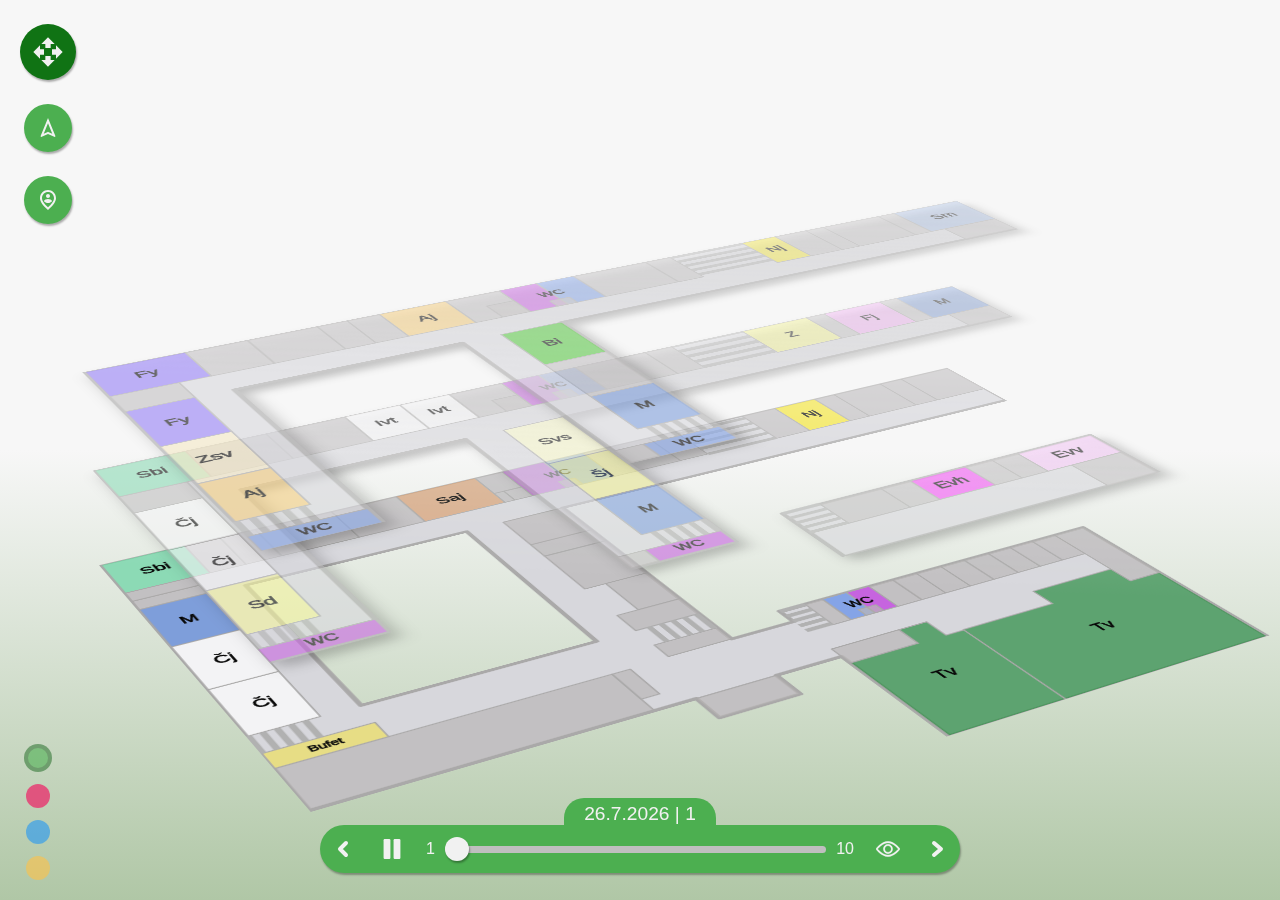
==== commit 90e4859a: "Release - fixed bugs, added comments" ====
--- a/index.html
+++ b/index.html
@@ -7,1603 +7,1495 @@
 		<meta http-equiv="content-type" content="text/html; charset=utf-8">
 
 		<link rel="stylesheet" type="text/css" href="css/style.css" />
+		<link rel="icon" type="image/png" href="favicon.png" />
 	</head>
+
 	<body onload="loaded()">
 		<div id="map">
-            <svg class="hidden">
-                <defs>
-                    <symbol id="icon-pin" viewBox="0 0 200 300">
-                        <title>pin</title>
-                        <path d="M100,21.78A85,85,0,0,0,15.18,106.6c0,18.85,12.08,49.52,36.76,93.9,17.48,31.36,34.7,57.49,35.47,58.6L100,278.22l12.59-19.11c0.69-1.11,18-27.25,35.47-58.6,24.76-44.38,36.76-75.06,36.76-93.9A85,85,0,0,0,100,21.78Z"/>
-                    </symbol>
-                    <symbol id="icon-point" viewBox="0 0 200 200">
-                        <title>point</title>
-                        <circle cx="100" cy="100" r="100"/>
-                    </symbol>
-                    <symbol id="icon-stairs">
-                        <title>stairs</title>
-                        <line x1="50%" y1="0" x2="50%" y2="100%"/>
-                    </symbol>
-                    <symbol id="icon-start" viewBox="0 0 42 32">
-                        <path d="m41.496 7.2719c-2.1307-2.158-5.2559-3.0035-7.3238-3.563-0.39747-0.10753-0.77272-0.20905-1.085-0.30493-1.2692-0.39034-2.081-1.2689-2.4484-1.752 0.01214-0.38317-0.26557-0.81926-0.74898-1.1288l-0.51508-0.32991c-0.19757-0.1265-0.42397-0.19338-0.65456-0.19338-0.45994 0-0.88542 0.26321-1.1116 0.68721l-6.7032 12.033-6.379-11.981c-0.22327-0.43851-0.6534-0.71067-1.1238-0.71067-0.22149 0-0.44003 0.0621-0.63216 0.1795l-0.52097 0.31854c-0.48965 0.2992-0.77557 0.72965-0.77031 1.1133-0.37623 0.47467-1.2032 1.3342-2.4782 1.6964-0.31385 0.0891-0.69088 0.18236-1.0901 0.28111-2.0778 0.51406-5.218 1.2908-7.3879 3.402-0.636 0.61899-0.57728 1.1302-0.41585 1.4501l4.6772 9.2657c0.15724 0.31174 0.46127 0.5053 0.79342 0.50538 0.25772 0 0.50277-0.11405 0.68981-0.32104 0.44726-0.49482 2.0865-2.136 4.4038-2.479 1.8757-0.27772 4.0795-0.75901 6.2032-2.2237l0.02508-0.0174c0.05131-0.0356 0.18115-0.12579 0.24683-0.14056 0.0116 0.0124 0.03257 0.0391 0.05863 0.0907l1.7181 3.129-7.2363 12.99-0.0046 8e-3c-0.33723 0.63806-0.13323 1.4633 0.45458 1.8397l0.51508 0.32982c0.19757 0.1265 0.42397 0.19347 0.65456 0.19347 0.45895 0 0.88364-0.26214 1.11-0.68462l6.4227-11.186 6.3276 11.524c0.22363 0.43689 0.65296 0.70798 1.1224 0.70798 0.2214 0 0.44004-0.062 0.63225-0.1795l0.5208-0.31845c0.59531-0.36375 0.81466-1.1848 0.48903-1.8303l-7.1107-13.355 1.8773-3.2696 0.0073-0.0133c0.02642-0.05 0.04739-0.0759 0.05917-0.0881 0.06595 0.0165 0.19392 0.10931 0.24451 0.1461l0.0249 0.018c2.0962 1.5106 4.2908 2.0402 6.1611 2.3592 2.3111 0.39374 3.9207 2.071 4.3589 2.5758 0.18794 0.21638 0.43709 0.33563 0.70159 0.33563h9e-5c0.32474 0 0.62547-0.18738 0.78494-0.48899l4.8441-9.1612c0.16723-0.3163 0.2355-0.82598-0.38872-1.4584z"/>
-                    </symbol>
-                    <symbol id="icon-tv" viewBox="0 0 38 32">
-                        <path d="M 35.936392,0.0560679 V -2.1019043e-6 H 35.50367 72.230944 2.0449182 V 0.0560979 C 0.94825987,0.1321279 0.13008148,1.0124079 0,2.0808279 v 0.18805 22.2843691 c 0,0.43213 0.11145407,0.79635 0.2974799,1.12442 0.42799603,0.76032 1.0597761,1.14446 1.9335263,1.14446 H 14.463757 v 3.11315 h -2.32377 c -0.576271,0 -1.022459,0.45218 -1.022459,1.03239 0,0.58022 0.446188,1.03233 1.022459,1.03233 h 13.70146 c 0.576272,0 1.041149,-0.45217 1.041149,-1.03233 0,-0.58027 -0.464816,-1.03239 -1.041149,-1.03239 h -2.323769 v -3.11315 h 12.232689 c 0.874122,0 1.51149,-0.38414 1.933525,-1.14446 C 37.875444,25.333547 38,24.965387 38,24.553247 V 2.2689479 2.0808879 c -0.130145,-1.06848 -1.003894,-1.94876 -2.063608,-2.02482 z m 0,2.21288 V 24.553307 c 0,0.13207 -0.05557,0.18806 -0.186025,0.18806 H 2.230944 c -0.1300815,0 -0.1860258,-0.0559 -0.1860258,-0.18806 V 2.2689479 2.0808879 H 35.936331 v 0.18806 z"/>
-                    </symbol>
-                    <symbol id="icon-footsteps" viewBox="0 0 32 44">
-                        <path d="m19.531 33.01c2.3909 0.81281 4.502 1.3305 7.5353 2.2558-1.1653 14.617-15.089 8.8121-7.5353-2.2558zm12.431-13.427c-0.15701-4.3888-0.93571-10.146-7.1384-9.2439-2.9076 0.75331-5.056 3.9234-6.0665 9.3927-0.55496 3.0072-0.23225 7.2282 0.42237 9.7585 0.5977 1.7831 0.39442 1.6735 1.0368 2.0121 2.4864 0.55604 4.9479 1.1716 7.4545 1.7992 2.5464-1.7852 4.6378-11.263 4.2912-13.719zm-19.142-0.33683c0.6541-2.5306 0.97681-6.7516 0.42211-9.7585-1.0097-5.4696-3.1583-8.6401-6.0665-9.3929-6.2027-0.90209-6.9814 4.855-7.1384 9.2441-0.34661 2.4557 1.745 11.934 4.2917 13.718 2.5064-0.62766 4.9675-1.2427 7.4547-1.7992 0.64163-0.33829 0.43836-0.22877 1.0363-2.0119zm-7.887 5.7763c1.1649 14.617 15.088 8.8119 7.535-2.2558-2.3909 0.81289-4.5018 1.3305-7.535 2.2558z"/>
-                    </symbol>
-                    <symbol id="icon-key" viewBox="0 0 32 32">
-                        <path d="m21.926 0c-5.5704 0-10.074 4.5037-10.074 10.074 0 1.1852 0.23704 2.3704 0.59256 3.5556l-12.444 12.444v5.9259h5.9259v-3.5556h3.5556v-3.5556h3.5556l5.3333-5.3333c1.0667 0.35552 2.2519 0.59256 3.5556 0.59256 5.5704 0 10.074-4.5037 10.074-10.074 0-5.5703-4.5036-10.074-10.074-10.074zm2.963 10.667c-2.0148 0-3.5556-1.5407-3.5556-3.5556s1.5407-3.5556 3.5556-3.5556 3.5556 1.5407 3.5556 3.5556-1.5407 3.5556-3.5556 3.5556z"/>
-                    </symbol>
-                </defs>
-            </svg>
-            <div class="school">
-                <div class="levels">
-                    <div class="level level--1" aria-label="Level 1">
-                        <svg class="level_map level_map--1" viewBox="-0 0 1200 800" width="100%" height="100%" preserveAspectRatio="xMidYMid meet">
-                            <defs>
-                                <linearGradient id="levelFogGradient" x1="50%" y1="50%" x2="100%" y2="0%">
-                                    <stop offset="0" stop-color="rgb(255,255,255)"/>
-                                    <stop offset="1" stop-color="rgb(150,150,150)"/>
-                                </linearGradient>
-                                <mask id="levelFog" x="0" y="0" width="100%" height="100%">
-                                    <rect x="0" y="0" width="100%" height="100%" fill="url(#levelFogGradient)"/>
-                                </mask>
-                            </defs>
-                            <g id="gLevel1"	height="100%" width="100%" x="0" y="0" mask="url(#levelFog)">
-								<path
-									d="m 0,0.67164 v 606.26068 h 433.77989 v 45.78323 h 98.87513 v -45.78323 h 82.71061 V 799.9986 H 1041.7428 V 485.67615 H 614.43277 v 28.91377 H 534.3693 V 130.31432 H 1200 V 0.66662 Z M 126.62822,131.34322 H 404.95151 V 446.19763 H 126.62822 Z"
-									class="map__ground"
-									id="outline1" />
-								<rect
-									y="606.93079"
-									x="433.77725"
-									height="45.783695"
-									width="98.875397"
-									class="map__space"
-									id="1" />
-								<rect
-									height="87.18959"
-									width="382.60907"
-									y="518.18958"
-									x="1.0414103"
-									class="map__space"
-									id="2" />
-								<rect
-									height="61.401672"
-									width="22.156404"
-									y="518.15216"
-									x="383.6131"
-									class="map__space"
-									id="3" />
-								<rect
-									height="33.075485"
-									width="123.69457"
-									y="485.11725"
-									x="0.99661684"
-									class="map__space map__buffet"
-									id="124" />
-								<rect
-									height="109.97012"
-									width="79.428238"
-									y="336.17831"
-									x="1.859542"
-									class="map__space"
-									id="121" />
-								<rect
-									height="107.952"
-									width="79.377068"
-									y="228.22632"
-									x="1.9107144"
-									class="map__space"
-									id="120" />
-								<rect
-									height="99.925476"
-									width="79.414864"
-									y="128.27461"
-									x="1.8844945"
-									class="map__space"
-									id="119" />
-								<rect
-									height="23.311651"
-									width="79.361832"
-									y="81.976074"
-									x="1.9375237"
-									class="map__space"
-									id="116" />
-								<rect
-									height="81.653488"
-									width="101.13168"
-									y="0.46418571"
-									x="1.9553913"
-									class="map__space"
-									id="115" />
-								<rect
-									height="70.341225"
-									width="80.979271"
-									y="130.28062"
-									x="453.80267"
-									class="map__space"
-									id="105" />
-								<rect
-									height="34.405106"
-									width="80.979271"
-									y="200.62184"
-									x="453.80267"
-									class="map__space"
-									id="104" />
-								<rect
-									height="96.202858"
-									width="80.939178"
-									y="235.02693"
-									x="453.84283"
-									class="map__space"
-									id="103" />
-								<rect
-									height="73.637085"
-									width="54.036724"
-									y="331.22986"
-									x="480.74527"
-									class="map__space"
-									id="102" />
-								<rect
-									height="41.235004"
-									width="80.909042"
-									y="404.86688"
-									x="453.87292"
-									class="map__space"
-									id="101" />
-								<rect
-									height="81.705208"
-									width="98.031471"
-									y="0.52088028"
-									x="190.748"
-									class="map__space"
-									id="113" />
-								<rect
-									height="81.452972"
-									width="85.417526"
-									y="0.50373358"
-									x="288.76233"
-									class="map__space"
-									id="112" />
-								<rect
-									height="81.57859"
-									width="106.96375"
-									y="0.50373358"
-									x="374.17987"
-									class="map__space"
-									id="111" />
-								<rect
-									height="81.579033"
-									width="43.873047"
-									y="0.50839883"
-									x="146.86247"
-									class="map__space"
-									id="114" />
-								<rect
-									height="52.267086"
-									width="37.796936"
-									y="0.5887621"
-									x="481.14362"
-									class="map__space"
-									id="110" />
-									<rect
-									height="81.922554"
-									width="94.444977"
-									y="0.73791027"
-									x="633.12671"
-									class="map__space"
-									id="134" />
-								 <rect
-									height="81.657265"
-									width="40.160786"
-									y="0.73791027"
-									x="727.57166"
-									class="map__space"
-									id="135" />
-								 <rect
-									height="83.553589"
-									width="62.842419"
-									y="0.66662002"
-									x="919.76752"
-									class="map__space"
-									id="139" />
-								 <rect
-									height="83.65139"
-									width="30.943855"
-									y="0.66662002"
-									x="982.60992"
-									class="map__space"
-									id="140" />
-								 <rect
-									height="83.739723"
-									width="74.061485"
-									y="0.66662002"
-									x="1013.5538"
-									class="map__space"
-									id="141" />
-								 <rect
-									height="83.733063"
-									width="34.290008"
-									y="0.66662002"
-									x="1087.6154"
-									class="map__space"
-									id="142" />
-								<rect
-									height="56.394127"
-									width="32.590038"
-									y="485.70163"
-									x="734.57605"
-									class="map__space"
-									id="17" />
-								<rect
-									height="136.93365"
-									width="42.738674"
-									y="485.76788"
-									x="999.00415"
-									class="map__space"
-									id="24" />
-								<rect
-									height="36.002556"
-									width="88.579262"
-									y="587.77637"
-									x="615.27643"
-									class="map__space"
-									id="10" />
-								<rect
-									height="56.321877"
-									width="33.253101"
-									y="485.73773"
-									x="965.78314"
-									class="map__space"
-									id="23" />
-								<rect
-									height="56.520252"
-									width="32.254013"
-									y="485.65698"
-									x="933.64673"
-									class="map__space"
-									id="22" />
-								<rect
-									height="56.483372"
-									width="34.757759"
-									y="485.65698"
-									x="867.17889"
-									class="map__space"
-									id="21" />
-								<rect
-									height="56.465755"
-									width="33.014885"
-									y="485.6658"
-									x="834.31671"
-									class="map__space"
-									id="19" />
-								<rect
-									height="56.493187"
-									width="32.773048"
-									y="485.63419"
-									x="767.13446"
-									class="map__space"
-									id="18" />
-								<rect
-									height="83.824837"
-									width="77.83551"
-									y="0.66662002"
-									x="1122.1646"
-									class="map__space"
-									id="143" />
-								<path
-									d="m 703.85569,587.77637 h 36.83558 v 36.00258 h 24.32299 V 799.9986 H 615.36563 l -0.0892,-176.21965 h 88.58006 z"
-									class="map__space"
-									id="16" />
-								<rect
-									id="117"
-									class="map__space"
-									x="1.8736572"
-									y="105.28773"
-									width="79.425697"
-									height="22.986887" />
-								<rect
-									id="131"
-									class="map__space map__wc_girls"
-									x="518.7829"
-									y="0.66398603"
-									width="58.381935"
-									height="81.343109" />
-								<rect
-									height="82.188103"
-									width="56.02459"
-									y="0.66398603"
-									x="577.16486"
-									class="map__space map__wc"
-									id="133" />
-								<rect
-									id="P"
-									class="map__space"
-									x="869.48645"
-									y="0.75866503"
-									width="50.281044"
-									height="83.46154" />
-								<rect
-									id="126"
-									class="map__space"
-									x="454.79916"
-									y="484.52036"
-									width="79.570114"
-									height="30.069551" />
-								<rect
-									id="14"
-									class="map__space map__wc_girls"
-									x="703.78021"
-									y="485.73773"
-									width="30.831991"
-									height="56.321865" />
-								<rect
-									height="56.321892"
-									width="32.230442"
-									y="485.73773"
-									x="671.54974"
-									class="map__space map__wc"
-									id="11" />
-								<rect
-									id="S"
-									class="map__space"
-									x="648.15564"
-									y="485.73773"
-									width="23.394028"
-									height="56.321892" />
-								<g
-								id="g16457"
-								transform="matrix(3.5788114,0,0,3.7795276,24.911319,-2e-5)"
-								class="map__stairs">
-								<path  
-									id="path15769"
-									d="m 124.6122,117.96243 v 10.23358" />
-								<path  
-									id="path15769-8"
-									d="m 137.19196,117.96243 v 10.23358" />
-								<path  
-									id="path15769-7"
-									d="m 141.38521,117.96243 v 10.23358" />
-								<path  
-									id="path15769-1"
-									d="m 132.9987,117.96243 v 10.23358" />
-								<path  
-									id="path15769-15"
-									d="m 128.80545,117.96243 v 10.23358" />
+			<svg class="hidden">
+					<defs>
+						<symbol id="icon-pin" viewBox="0 0 200 300">
+							<title>pin</title>
+							<path d="M100,21.78A85,85,0,0,0,15.18,106.6c0,18.85,12.08,49.52,36.76,93.9,17.48,31.36,34.7,57.49,35.47,58.6L100,278.22l12.59-19.11c0.69-1.11,18-27.25,35.47-58.6,24.76-44.38,36.76-75.06,36.76-93.9A85,85,0,0,0,100,21.78Z"/>
+						</symbol>
+						<symbol id="icon-stairs">
+							<title>stairs</title>
+							<line x1="50%" y1="0" x2="50%" y2="100%"/>
+						</symbol>
+						<symbol id="icon-footsteps" viewBox="0 0 32 44">
+							<path d="m19.531 33.01c2.3909 0.81281 4.502 1.3305 7.5353 2.2558-1.1653 14.617-15.089 8.8121-7.5353-2.2558zm12.431-13.427c-0.15701-4.3888-0.93571-10.146-7.1384-9.2439-2.9076 0.75331-5.056 3.9234-6.0665 9.3927-0.55496 3.0072-0.23225 7.2282 0.42237 9.7585 0.5977 1.7831 0.39442 1.6735 1.0368 2.0121 2.4864 0.55604 4.9479 1.1716 7.4545 1.7992 2.5464-1.7852 4.6378-11.263 4.2912-13.719zm-19.142-0.33683c0.6541-2.5306 0.97681-6.7516 0.42211-9.7585-1.0097-5.4696-3.1583-8.6401-6.0665-9.3929-6.2027-0.90209-6.9814 4.855-7.1384 9.2441-0.34661 2.4557 1.745 11.934 4.2917 13.718 2.5064-0.62766 4.9675-1.2427 7.4547-1.7992 0.64163-0.33829 0.43836-0.22877 1.0363-2.0119zm-7.887 5.7763c1.1649 14.617 15.088 8.8119 7.535-2.2558-2.3909 0.81289-4.5018 1.3305-7.535 2.2558z"/>
+						</symbol>
+						<symbol id="icon-key" viewBox="0 0 32 32">
+							<path d="m21.926 0c-5.5704 0-10.074 4.5037-10.074 10.074 0 1.1852 0.23704 2.3704 0.59256 3.5556l-12.444 12.444v5.9259h5.9259v-3.5556h3.5556v-3.5556h3.5556l5.3333-5.3333c1.0667 0.35552 2.2519 0.59256 3.5556 0.59256 5.5704 0 10.074-4.5037 10.074-10.074 0-5.5703-4.5036-10.074-10.074-10.074zm2.963 10.667c-2.0148 0-3.5556-1.5407-3.5556-3.5556s1.5407-3.5556 3.5556-3.5556 3.5556 1.5407 3.5556 3.5556-1.5407 3.5556-3.5556 3.5556z"/>
+						</symbol>
+						<symbol id="icon-time" viewBox="0 0 384 384">
+							<path d="m343.59375 101.039062c-7.953125 3.847657-11.28125 13.417969-7.433594 21.367188 10.511719 21.714844 15.839844 45.121094 15.839844 69.59375 0 88.222656-71.777344 160-160 160s-160-71.777344-160-160 71.777344-160 160-160c36.558594 0 70.902344 11.9375 99.328125 34.519531 6.894531 5.503907 16.976563 4.351563 22.480469-2.566406 5.503906-6.914063 4.351562-16.984375-2.570313-22.480469-33.652343-26.746094-76-41.472656-119.238281-41.472656-105.863281 0-192 86.136719-192 192s86.136719 192 192 192 192-86.136719 192-192c0-29.335938-6.40625-57.449219-19.039062-83.527344-3.839844-7.96875-13.441407-11.289062-21.367188-7.433594zm0 0"/><path d="m192 64c-8.832031 0-16 7.167969-16 16v112c0 8.832031 7.167969 16 16 16h80c8.832031 0 16-7.167969 16-16s-7.167969-16-16-16h-64v-96c0-8.832031-7.167969-16-16-16zm0 0"/>
+						</symbol>
+						<symbol id="icon-distance" viewBox="0 0 512 512">
+							<path d="M400,368c-20.864,0-38.464,13.408-45.056,32H157.056c-6.624-18.592-24.192-32-45.056-32c-26.496,0-48,21.504-48,48
+								c0,26.496,21.504,48,48,48c20.864,0,38.464-13.408,45.056-32h197.888c6.624,18.592,24.192,32,45.056,32c26.496,0,48-21.504,48-48
+								C448,389.504,426.496,368,400,368z"/>
+							<path d="M112,48C50.24,48,0,98.24,0,160c0,57.472,89.856,159.264,100.096,170.688c3.04,3.36,7.36,5.312,11.904,5.312
+								s8.864-1.952,11.904-5.312C134.144,319.264,224,217.472,224,160C224,98.24,173.76,48,112,48z M112,208c-26.496,0-48-21.504-48-48
+								c0-26.496,21.504-48,48-48c26.496,0,48,21.504,48,48C160,186.496,138.496,208,112,208z"/>
+							<path d="M400,48c-61.76,0-112,50.24-112,112c0,57.472,89.856,159.264,100.096,170.688c3.04,3.36,7.36,5.312,11.904,5.312
+								s8.864-1.952,11.904-5.312C422.144,319.264,512,217.472,512,160C512,98.24,461.76,48,400,48z M400,208c-26.496,0-48-21.504-48-48
+								c0-26.496,21.504-48,48-48c26.496,0,48,21.504,48,48C448,186.496,426.496,208,400,208z"/>
+						</symbol>
+					</defs>
+				</svg>
+			<div class="school">
+				<div class="levels">
+					<div class="level level--1" aria-label="Level 1">
+						<svg class="level_map level_map--1" viewBox="-0 0 1200 800" width="100%" height="100%" preserveAspectRatio="xMidYMid meet">
+								<defs>
+									<linearGradient id="levelFogGradient" x1="50%" y1="50%" x2="100%" y2="0%">
+										<stop offset="0" stop-color="rgb(255,255,255)"/>
+										<stop offset="1" stop-color="rgb(150,150,150)"/>
+									</linearGradient>
+									<mask id="levelFog" x="0" y="0" width="100%" height="100%">
+										<rect x="0" y="0" width="100%" height="100%" fill="url(#levelFogGradient)"/>
+									</mask>
+								</defs>
+								<g id="gLevel1"	height="100%" width="100%" x="0" y="0" mask="url(#levelFog)">
+									<path
+										d="m 0,0.67164 v 606.26068 h 433.77989 v 45.78323 h 98.87513 v -45.78323 h 82.71061 V 799.9986 H 1041.7428 V 485.67615 H 614.43277 v 28.91377 H 534.3693 V 130.31432 H 1200 V 0.66662 Z M 126.62822,131.34322 H 404.95151 V 446.19763 H 126.62822 Z"
+										class="map__ground"
+										id="outline1" />
+									<rect
+										y="606.93079"
+										x="433.77725"
+										height="45.783695"
+										width="98.875397"
+										class="map__space"
+										id="1" />
+									<rect
+										height="87.18959"
+										width="382.60907"
+										y="518.18958"
+										x="1.0414103"
+										class="map__space"
+										id="2" />
+									<rect
+										height="61.401672"
+										width="22.156404"
+										y="518.15216"
+										x="383.6131"
+										class="map__space"
+										id="3" />
+									<rect
+										height="33.075485"
+										width="123.69457"
+										y="485.11725"
+										x="0.99661684"
+										class="map__space map__buffet map__special"
+										id="124" />
+									<rect
+										height="109.97012"
+										width="79.428238"
+										y="336.17831"
+										x="1.859542"
+										class="map__space"
+										id="121" />
+									<rect
+										height="107.952"
+										width="79.377068"
+										y="228.22632"
+										x="1.9107144"
+										class="map__space"
+										id="120" />
+									<rect
+										height="99.925476"
+										width="79.414864"
+										y="128.27461"
+										x="1.8844945"
+										class="map__space"
+										id="119" />
+									<rect
+										height="23.311651"
+										width="79.361832"
+										y="81.976074"
+										x="1.9375237"
+										class="map__space"
+										id="116" />
+									<rect
+										height="81.653488"
+										width="101.13168"
+										y="0.46418571"
+										x="1.9553913"
+										class="map__space"
+										id="115" />
+									<rect
+										height="70.341225"
+										width="80.979271"
+										y="130.28062"
+										x="453.80267"
+										class="map__space"
+										id="105" />
+									<rect
+										height="34.405106"
+										width="80.979271"
+										y="200.62184"
+										x="453.80267"
+										class="map__space"
+										id="104" />
+									<rect
+										height="96.202858"
+										width="80.939178"
+										y="235.02693"
+										x="453.84283"
+										class="map__space"
+										id="103" />
+									<rect
+										height="73.637085"
+										width="54.036724"
+										y="331.22986"
+										x="480.74527"
+										class="map__space"
+										id="102" />
+									<rect
+										height="41.235004"
+										width="80.909042"
+										y="404.86688"
+										x="453.87292"
+										class="map__space"
+										id="101" />
+									<rect
+										height="81.705208"
+										width="98.031471"
+										y="0.52088028"
+										x="190.748"
+										class="map__space"
+										id="113" />
+									<rect
+										height="81.452972"
+										width="85.417526"
+										y="0.50373358"
+										x="288.76233"
+										class="map__space"
+										id="112" />
+									<rect
+										height="81.57859"
+										width="106.96375"
+										y="0.50373358"
+										x="374.17987"
+										class="map__space"
+										id="111" />
+									<rect
+										height="81.579033"
+										width="43.873047"
+										y="0.50839883"
+										x="146.86247"
+										class="map__space"
+										id="114" />
+									<rect
+										height="52.267086"
+										width="37.796936"
+										y="0.5887621"
+										x="481.14362"
+										class="map__space"
+										id="110" />
+										<rect
+										height="81.922554"
+										width="94.444977"
+										y="0.73791027"
+										x="633.12671"
+										class="map__space"
+										id="134" />
+									<rect
+										height="81.657265"
+										width="40.160786"
+										y="0.73791027"
+										x="727.57166"
+										class="map__space"
+										id="135" />
+									<rect
+										height="83.553589"
+										width="62.842419"
+										y="0.66662002"
+										x="919.76752"
+										class="map__space"
+										id="139" />
+									<rect
+										height="83.65139"
+										width="30.943855"
+										y="0.66662002"
+										x="982.60992"
+										class="map__space"
+										id="140" />
+									<rect
+										height="83.739723"
+										width="74.061485"
+										y="0.66662002"
+										x="1013.5538"
+										class="map__space"
+										id="141" />
+									<rect
+										height="83.733063"
+										width="34.290008"
+										y="0.66662002"
+										x="1087.6154"
+										class="map__space"
+										id="142" />
+									<rect
+										height="56.394127"
+										width="32.590038"
+										y="485.70163"
+										x="734.57605"
+										class="map__space"
+										id="17" />
+									<rect
+										height="136.93365"
+										width="42.738674"
+										y="485.76788"
+										x="999.00415"
+										class="map__space"
+										id="24" />
+									<rect
+										height="36.002556"
+										width="88.579262"
+										y="587.77637"
+										x="615.27643"
+										class="map__space"
+										id="10" />
+									<rect
+										height="56.321877"
+										width="33.253101"
+										y="485.73773"
+										x="965.78314"
+										class="map__space"
+										id="23" />
+									<rect
+										height="56.520252"
+										width="32.254013"
+										y="485.65698"
+										x="933.64673"
+										class="map__space"
+										id="22" />
+									<rect
+										height="56.483372"
+										width="34.757759"
+										y="485.65698"
+										x="867.17889"
+										class="map__space"
+										id="21" />
+									<rect
+										height="56.465755"
+										width="33.014885"
+										y="485.6658"
+										x="834.31671"
+										class="map__space"
+										id="19" />
+									<rect
+										height="56.493187"
+										width="32.773048"
+										y="485.63419"
+										x="767.13446"
+										class="map__space"
+										id="18" />
+									<rect
+										height="83.824837"
+										width="77.83551"
+										y="0.66662002"
+										x="1122.1646"
+										class="map__space"
+										id="143" />
+									<path
+										d="m 703.85569,587.77637 h 36.83558 v 36.00258 h 24.32299 V 799.9986 H 615.36563 l -0.0892,-176.21965 h 88.58006 z"
+										class="map__space"
+										id="16" />
+									<rect
+										id="117"
+										class="map__space"
+										x="1.8736572"
+										y="105.28773"
+										width="79.425697"
+										height="22.986887" />
+									<rect
+										id="131"
+										class="map__space map__wc_girls map__special"
+										x="518.7829"
+										y="0.66398603"
+										width="58.381935"
+										height="81.343109" />
+									<rect
+										height="82.188103"
+										width="56.02459"
+										y="0.66398603"
+										x="577.16486"
+										class="map__space map__wc map__special"
+										id="133" />
+									<rect
+										id="P"
+										class="map__space"
+										x="869.48645"
+										y="0.75866503"
+										width="50.281044"
+										height="83.46154" />
+									<rect
+										id="126"
+										class="map__space"
+										x="454.79916"
+										y="484.52036"
+										width="79.570114"
+										height="30.069551" />
+									<rect
+										id="14"
+										class="map__space map__wc_girls map__special"
+										x="703.78021"
+										y="485.73773"
+										width="30.831991"
+										height="56.321865" />
+									<rect
+										height="56.321892"
+										width="32.230442"
+										y="485.73773"
+										x="671.54974"
+										class="map__space map__wc map__special"
+										id="11" />
+									<rect
+										id="S"
+										class="map__space"
+										x="648.15564"
+										y="485.73773"
+										width="23.394028"
+										height="56.321892" />
+									<g
+									id="g16457"
+									transform="matrix(3.5788114,0,0,3.7795276,24.911319,-2e-5)"
+									class="map__stairs">
+									<path  
+										id="path15769"
+										d="m 124.6122,117.96243 v 10.23358" />
+									<path  
+										id="path15769-8"
+										d="m 137.19196,117.96243 v 10.23358" />
+									<path  
+										id="path15769-7"
+										d="m 141.38521,117.96243 v 10.23358" />
+									<path  
+										id="path15769-1"
+										d="m 132.9987,117.96243 v 10.23358" />
+									<path  
+										id="path15769-15"
+										d="m 128.80545,117.96243 v 10.23358" />
+									</g>
+									<g
+									id="g16450"
+									transform="matrix(3.7795275,0,0,3.7795276,0,-2e-5)"
+									class="map__stairs">
+										<path  
+											id="path15769-6"
+											d="m 0.57649535,118.03263 v 10.40043" />
+										<path  
+											id="path15769-8-2"
+											d="m 12.917374,118.11605 v 10.23358" />
+										<path  
+											id="path15769-7-4"
+											d="m 17.030284,118.11605 v 10.23358" />
+										<path  
+											id="path15769-1-3"
+											d="m 8.8044641,118.11605 v 10.23358" />
+										<path  
+											id="path15769-15-1"
+											d="m 4.691554,118.11605 v 10.23358" />
+									</g>
+									<g
+									id="g16464"
+									transform="matrix(3.7795275,0,0,3.7795276,0,-2e-5)"
+									class="map__stairs">
+										<path  
+											id="path15769-0"
+											d="m 162.64912,142.59579 h 8.88719" />
+										<path  
+											id="path15769-8-1"
+											d="m 162.64912,132.35196 h 8.88719" />
+										<path  
+											id="path15769-7-9"
+											d="m 162.64912,128.93735 h 8.88719" />
+										<path  
+											id="path15769-1-9"
+											d="m 162.64912,135.76657 h 8.88719" />
+										<path  
+											id="path15769-15-7"
+											d="m 162.64912,139.18118 h 8.88719" />
+									</g>
+									<g
+									id="g16506"
+									transform="matrix(5.5276616,0,0,3.7795276,-360.88861,7.4339908)"
+									class="map__stairs">
+										<path
+											id="path15769-0-2"
+											d="m 204.17694,19.833479 h 18.4044" />
+										<path
+											id="path15769-8-1-2"
+											d="m 204.17694,5.2774395 h 18.4044" />
+										<path
+											id="path15769-7-9-8"
+											d="m 204.17694,0.42542622 h 18.4044" />
+										<path
+											id="path15769-1-9-9"
+											d="m 204.17694,10.129453 h 18.4044" />
+										<path
+											id="path15769-15-7-1"
+											d="m 204.17694,14.981466 h 18.4044" />
+									</g>
+									<rect
+										id="S2"
+										class="map__space"
+										x="103.11423"
+										y="0.49135756"
+										width="43.731209"
+										height="81.679764" />
+									<rect
+										id="108"
+										class="map__space"
+										x="494.52127"
+										y="52.775848"
+										width="24.341635"
+										height="29.311243" />
+									<rect
+										height="20.50371"
+										width="22.319967"
+										y="61.805962"
+										x="565.55743"
+										class="map__space"
+										id="132" />
+									<rect
+										height="29.231241"
+										width="13.37765"
+										y="52.855846"
+										x="481.14362"
+										class="map__space"
+										id="109" />
+									<rect
+										id="SprchyZ"
+										class="map__space"
+										x="799.90753"
+										y="485.6658"
+										width="34.409195"
+										height="56.46159"/>
+									<rect
+										height="56.431629"
+										width="31.710106"
+										y="485.65698"
+										x="901.93665"
+										class="map__space"
+										id="SprchyM" />
+									<path
+										id="20"
+										class="map__space"
+										d="m 887.5886,588.12164 111.41555,2e-5 v 34.57988 l 42.73865,-3e-5 V 799.9986 H 765.01426 l -0.19638,-177.29709 h 122.77249 z"/>
+									<rect
+										height="15.631474"
+										width="11.708356"
+										y="526.41943"
+										x="703.78894"
+										class="map__space"
+										id="13"/>
+									<rect
+										id="12"
+										class="map__space"
+										x="692.07184"
+										y="526.4281"
+										width="11.708356"
+										height="15.631474" />
 								</g>
-								<g
-								id="g16450"
-								transform="matrix(3.7795275,0,0,3.7795276,0,-2e-5)"
-								class="map__stairs">
-									<path  
-										id="path15769-6"
-										d="m 0.57649535,118.03263 v 10.40043" />
-									<path  
-										id="path15769-8-2"
-										d="m 12.917374,118.11605 v 10.23358" />
-									<path  
-										id="path15769-7-4"
-										d="m 17.030284,118.11605 v 10.23358" />
-									<path  
-										id="path15769-1-3"
-										d="m 8.8044641,118.11605 v 10.23358" />
-									<path  
-										id="path15769-15-1"
-										d="m 4.691554,118.11605 v 10.23358" />
-								</g>
-								<g
-								id="g16464"
-								transform="matrix(3.7795275,0,0,3.7795276,0,-2e-5)"
-								class="map__stairs">
-									<path  
-										id="path15769-0"
-										d="m 162.64912,142.59579 h 8.88719" />
-									<path  
-										id="path15769-8-1"
-										d="m 162.64912,132.35196 h 8.88719" />
-									<path  
-										id="path15769-7-9"
-										d="m 162.64912,128.93735 h 8.88719" />
-									<path  
-										id="path15769-1-9"
-										d="m 162.64912,135.76657 h 8.88719" />
-									<path  
-										id="path15769-15-7"
-										d="m 162.64912,139.18118 h 8.88719" />
-								</g>
-								<g
-								id="g16506"
-								transform="matrix(5.5276616,0,0,3.7795276,-360.88861,7.4339908)"
-								class="map__stairs">
-									<path
-										id="path15769-0-2"
-										d="m 204.17694,19.833479 h 18.4044" />
-									<path
-										id="path15769-8-1-2"
-										d="m 204.17694,5.2774395 h 18.4044" />
-									<path
-										id="path15769-7-9-8"
-										d="m 204.17694,0.42542622 h 18.4044" />
-									<path
-										id="path15769-1-9-9"
-										d="m 204.17694,10.129453 h 18.4044" />
-									<path
-										id="path15769-15-7-1"
-										d="m 204.17694,14.981466 h 18.4044" />
-								</g>
-								<rect
-									id="S2"
-									class="map__space"
-									x="103.11423"
-									y="0.49135756"
-									width="43.731209"
-									height="81.679764" />
-								<rect
-									id="108"
-									class="map__space"
-									x="494.52127"
-									y="52.775848"
-									width="24.341635"
-									height="29.311243" />
-								<rect
-									height="20.50371"
-									width="22.319967"
-									y="61.805962"
-									x="565.55743"
-									class="map__space"
-									id="132" />
-								<rect
-									height="29.231241"
-									width="13.37765"
-									y="52.855846"
-									x="481.14362"
-									class="map__space"
-									id="109" />
-								<rect
-									id="SprchyZ"
-									class="map__space"
-									x="799.90753"
-									y="485.6658"
-									width="34.409195"
-									height="56.46159"/>
-								<rect
-									height="56.431629"
-									width="31.710106"
-									y="485.65698"
-									x="901.93665"
-									class="map__space"
-									id="SprchyM" />
-								<path
-									id="20"
-									class="map__space"
-									d="m 887.5886,588.12164 111.41555,2e-5 v 34.57988 l 42.73865,-3e-5 V 799.9986 H 765.01426 l -0.19638,-177.29709 h 122.77249 z"/>
-								<rect
-									height="15.631474"
-									width="11.708356"
-									y="526.41943"
-									x="703.78894"
-									class="map__space"
-									id="13"/>
-								<rect
-									id="12"
-									class="map__space"
-									x="692.07184"
-									y="526.4281"
-									width="11.708356"
-									height="15.631474" />
-							</g>
-                        </svg>
+							</svg>
 						<canvas class="level__canvas" id="level--1-navigator" width="1200px" height="800px"></canvas>
 						<a class="pin stairs" id="stairs-1">
 							<span class="pin__icon">
-								<svg class="icon icon--pin">
-									<use xlink:href="#icon-stairs"></use>
-								</svg>
-							</span>
+									<svg class="icon icon--pin">
+										<use xlink:href="#icon-stairs"></use>
+									</svg>
+								</span>
 						</a>
 						<a class="pin stairs" id="stairs-1b">
 							<span class="pin__icon">
-								<svg class="icon icon--pin">
-									<use xlink:href="#icon-stairs"></use>
-								</svg>
-							</span>
+									<svg class="icon icon--pin">
+										<use xlink:href="#icon-stairs"></use>
+									</svg>
+								</span>
 						</a>
 						<a class="pin target" id="target-1">
 							<span class="pin__icon">
-								<svg class="icon icon--pin">
-									<use xlink:href="#icon-pin"></use>
-								</svg>
-								<!--<svg class="icon icon--logo"><use xlink:href="#icon-start"></use></svg>-->
-							</span>
+									<svg class="icon icon--pin">
+										<use xlink:href="#icon-pin"></use>
+									</svg>
+								</span>
 							<span class="pin-text target-text pin-hidden"></span>
 						</a>
 						<a class="pin here" id="here-1">
 							<span class="pin__icon">
-								<svg class="icon icon--pin">
-									<use xlink:href="#icon-pin"></use>
-								</svg>
-								<!--<svg class="icon icon--logo"><use xlink:href="#icon-tv"></use></svg>-->
-							</span>
-							<span class="pin-text here-text pin-hidden">Zde stojíte
-							</span>
+									<svg class="icon icon--pin">
+										<use xlink:href="#icon-pin"></use>
+									</svg>
+								</span>
+							<span class="pin-text here-text pin-hidden">Start
+								</span>
 						</a>
-                    </div>
-                    <div class="level level--2" aria-label="Level 2">
-                        <svg class="level_map level_map--2" viewBox="0 0 1200 800" width="100%" height="100%" preserveAspectRatio="xMidYMid meet">
-                            <defs>
-                                <linearGradient id="levelFogGradient" x1="50%" y1="50%" x2="100%" y2="0%">
-                                    <stop offset="0" stop-color="rgb(255,255,255)"/>
-                                    <stop offset="1" stop-color="rgb(150,150,150)"/>
-                                </linearGradient>
-                                <mask id="levelFog" x="0" y="0" width="100%" height="100%">
-                                    <rect x="0" y="0" width="100%" height="100%" fill="url(#levelFogGradient)"/>
-                                </mask>
-                            </defs>
-                            <g mask="url(#levelFog)" x="0" y="0" width="100%" height="100%" id="gLevel2">
-							   <path
-								  id="outline2"
-								  class="map__ground"
-								  d="m 613.8,605.82 h 426.59 v -120.8 h -426 c 0.0534,41.058 -0.36389,85.783 -0.5875,120.8 z M 534.56953,131 H 1198.1595 V 1.84 H 1.85953 v 516.5766 l 126.24,0.10609 v -386.5066 h 277.47 V 518.55321 L 533.87277,518.1879 C 535.2253,351.10434 534.56953,289.27 534.56953,131 Z" />
-							   <rect
-								  id="218"
-								  class="map__space"
-								  x="3.9989903"
-								  y="344.71426"
-								  width="79.213547"
-								  height="109.69244" />
-							   <rect
-								  id="217"
-								  class="map__space"
-								  x="3.9989903"
-								  y="236.83376"
-								  width="79.21714"
-								  height="107.88049" />
-							   <rect
-								  id="216"
-								  class="map__space"
-								  x="3.9883211"
-								  y="131.19751"
-								  width="79.237961"
-								  height="105.62472" />
-							   <rect
-								  id="214"
-								  class="map__space"
-								  x="3.9628"
-								  y="82.782997"
-								  width="79.32"
-								  height="48.502998" />
-							   <rect
-								  id="213"
-								  class="map__space"
-								  x="3.8039134"
-								  y="1.6478132"
-								  width="108.41312"
-								  height="81.293579" />
-							   <rect
-								  id="211"
-								  class="map__space"
-								  x="211.09494"
-								  y="1.6444547"
-								  width="99.784157"
-								  height="81.321129" />
-							   <rect
-								  id="210"
-								  class="map__space"
-								  x="310.86832"
-								  y="1.7387935"
-								  width="71.954918"
-								  height="81.216003" />
-							   <rect
-								  id="209"
-								  class="map__space"
-								  x="382.81158"
-								  y="1.7350224"
-								  width="65.489105"
-								  height="81.248566" />
-							   <rect
-								  id="212"
-								  class="map__space"
-								  x="112.25297"
-								  y="1.7179248"
-								  width="98.84198"
-								  height="81.247658" />
-							   <rect
-								  id="208"
-								  class="map__space"
-								  x="448.30069"
-								  y="1.6786343"
-								  width="70.695885"
-								  height="81.304955" />
-							   <rect
-								  id="224"
-								  class="map__space"
-								  x="621.37146"
-								  y="1.7194309"
-								  width="100.0449"
-								  height="81.260124" />
-							   <rect
-								  id="225"
-								  class="map__space"
-								  x="721.36578"
-								  y="1.6688184"
-								  width="38.545162"
-								  height="81.288216" />
-							   <rect
-								  id="228"
-								  class="map__space"
-								  x="865.5683"
-								  y="1.6688187"
-								  width="98.104652"
-								  height="83.689484" />
-							   <rect
-								  id="229"
-								  class="map__space"
-								  x="963.59332"
-								  y="1.605629"
-								  width="27.387114"
-								  height="83.832336" />
-							   <rect
-								  id="25"
-								  class="map__space"
-								  x="663.23846"
-								  y="485.0903"
-								  width="81.097336"
-								  height="55.930359" />
-							   <rect
-								  id="31"
-								  class="map__space"
-								  x="967.76282"
-								  y="541.03998"
-								  width="72.627167"
-								  height="64.690002" />
-							   <rect
-								  id="30"
-								  class="map__space"
-								  x="934.47919"
-								  y="485.01999"
-								  width="105.91084"
-								  height="56.031719" />
-							   <rect
-								  id="29"
-								  class="map__space"
-								  x="897.65234"
-								  y="484.79886"
-								  width="36.826832"
-								  height="56.252838" />
-							   <rect
-								  id="28"
-								  class="map__space"
-								  x="860.25275"
-								  y="484.7673"
-								  width="37.454319"
-								  height="56.229675" />
-							   <rect
-								  id="27"
-								  class="map__space"
-								  x="784.11853"
-								  y="484.87521"
-								  width="76.178024"
-								  height="56.1628" />
-							   <rect
-								  id="26"
-								  class="map__space"
-								  x="744.21448"
-								  y="484.89014"
-								  width="39.904076"
-								  height="56.147884" />
-							   <rect
-								  id="233"
-								  class="map__space"
-								  x="1130.7965"
-								  y="85.357597"
-								  width="67.354477"
-								  height="45.641003" />
-							   <rect
-								  id="202"
-								  class="map__space"
-								  x="455.40762"
-								  y="351.04724"
-								  width="79.209999"
-								  height="102.69324" />
-							   <rect
-								  id="203"
-								  class="map__space"
-								  x="455.40762"
-								  y="241.44833"
-								  width="79.163345"
-								  height="109.59888" />
-							   <rect
-								  id="204"
-								  class="map__space"
-								  x="455.40762"
-								  y="130.99504"
-								  width="79.170349"
-								  height="110.45329" />
-							   <rect
-								  id="230"
-								  class="map__space"
-								  x="990.98041"
-								  y="1.6853"
-								  width="88.043953"
-								  height="83.835716" />
-							   <rect
-								  id="231"
-								  class="map__space"
-								  x="1079.0244"
-								  y="1.831978"
-								  width="26.980463"
-								  height="83.689041" />
-							   <rect
-								  id="232"
-								  class="map__space"
-								  x="1106.0049"
-								  y="1.84"
-								  width="92.154678"
-								  height="83.681023" />
-							   <g
-								  id="g16450"
-								  transform="matrix(3.7795275,0,0,3.1450612,1.4219797,83.872443)"
-								  class="map__stairs">
-								 <path
-									id="path15769-6"
-									d="m 0.57649535,118.03263 v 10.40043" />
-								 <path
-									id="path15769-8-2"
-									d="m 12.917374,118.11605 v 10.23358" />
-								 <path
-									id="path15769-7-4"
-									d="m 17.030284,118.11605 v 10.23358" />
-								 <path
-									id="path15769-1-3"
-									d="m 8.8044641,118.11605 v 10.23358" />
-								 <path
-									id="path15769-15-1"
-									d="m 4.691554,118.11605 v 10.23358" />
-							   </g>
-							   <rect
-								  height="30.614325"
-								  width="126.24001"
-								  y="487.80228"
-								  x="1.85953"
-								  class="map__space map__wc_girls"
-								  id="219" />
-							   <rect
-								  id="200"
-								  class="map__space map__wc_girls"
-								  x="440.03723"
-								  y="487.57358"
-								  width="93.835526"
-								  height="30.614325" />
-							   <rect
-								  height="30.850208"
-								  width="33.949707"
-								  y="487.703"
-								  x="405.56952"
-								  class="map__space"
-								  id="201" />
-							   <g
-								  transform="matrix(0,-3.2754365,4.7664753,0,51.392765,540.80161)"
-								  id="g17735"
-								  class="map__stairs">
-								 <path
-									d="m 0.57649535,118.03263 v 10.40043"
-									id="path17725" />
-								 <path
-									d="m 12.917374,118.11605 v 10.23358"
-									id="path17727" />
-								 <path
-									d="m 17.030284,118.11605 v 10.23358"
-									id="path17729" />
-								 <path
-									d="m 8.8044641,118.11605 v 10.23358"
-									id="path17731" />
-								 <path
-									d="m 4.691554,118.11605 v 10.23358"
-									id="path17733" />
-							   </g>
-							   <rect
-								  height="81.186996"
-								  width="51.226002"
-								  y="1.7560005"
-								  x="518.95599"
-								  class="map__space map__wc_girls"
-								  id="221" />
-							   <rect
-								  id="223"
-								  class="map__space map__wc"
-								  x="570.18201"
-								  y="1.7560005"
-								  width="51.226002"
-								  height="81.186996" />
-							   <rect
-								  height="23.515551"
-								  width="23.543474"
-								  y="59.736084"
-								  x="558.88531"
-								  class="map__space"
-								  id="222" />
-							   <g
-								  transform="matrix(3.7795275,0,0,3.1450612,467.48332,83.218353)"
-								  id="g17753"
-								  class="map__stairs">
-								 <path
-									d="m 0.57649535,118.03263 v 10.40043"
-									id="path17743" />
-								 <path
-									d="m 12.917374,118.11605 v 10.23358"
-									id="path17745" />
-								 <path
-									d="m 17.030284,118.11605 v 10.23358"
-									id="path17747" />
-								 <path
-									d="m 8.8044641,118.11605 v 10.23358"
-									id="path17749" />
-								 <path
-									d="m 4.691554,118.11605 v 10.23358"
-									id="path17751" />
-							   </g>
-							   <g
-								  id="g17765"
-								  transform="matrix(0,-4.7503912,10.324571,0,-459.58659,82.56933)"
-								  class="map__stairs">
-								 <path
-									id="path17755"
-									d="m 0.57649535,118.03263 v 10.40043" />
-								 <path
-									id="path17757"
-									d="m 12.917374,118.11605 v 10.23358" />
-								 <path
-									id="path17759"
-									d="m 17.030284,118.11605 v 10.23358" />
-								 <path
-									id="path17761"
-									d="m 8.8044641,118.11605 v 10.23358" />
-								 <path
-									id="path17763"
-									d="m 4.691554,118.11605 v 10.23358" />
-							   </g>
-							   <rect
-								  id="207"
-								  class="map__space"
-								  x="484.69409"
-								  y="44.451527"
-								  width="34.132935"
-								  height="38.362488" />
-							 </g>
-                        </svg>
-                        <canvas class="level__canvas" id="level--2-navigator" width="1200px" height="800px"></canvas>
-                        <a class="pin stairs" id="stairs-2">
-                            <span class="pin__icon">
-                                <svg class="icon icon--pin">
-                                    <use xlink:href="#icon-stairs"></use>
-                                </svg>
-                            </span>
-                        </a>
-                        <a class="pin target" id="target-2">
-                            <span class="pin__icon">
-                                <svg class="icon icon--pin">
-                                    <use xlink:href="#icon-pin"></use>
-                                </svg>
-                            </span>
-                            <span class="pin-text target-text pin-hidden"></span>
-                        </a>
-                        <a class="pin here" id="here-2">
-                            <span class="pin__icon">
-                                <svg class="icon icon--pin">
-                                    <use xlink:href="#icon-pin"></use>
-                                </svg>
-                            </span>
-                            <span class="pin-text here-text pin-hidden">Zde stojíte
-							</span>
-                        </a>
-                    </div>
-                    <div class="level level--3" aria-label="Level 3">
-                        <svg class="level_map level_map--3" viewBox="0 0 1200 800" width="100%" height="100%" preserveAspectRatio="xMidYMid meet">
-                            <defs>
-                                <linearGradient id="levelFogGradient" x1="50%" y1="50%" x2="100%" y2="0%">
-                                    <stop offset="0" stop-color="rgb(255,255,255)"/>
-                                    <stop offset="1" stop-color="rgb(150,150,150)"/>
-                                </linearGradient>
-                                <mask id="levelFog" x="0" y="0" width="100%" height="100%">
-                                    <rect x="0" y="0" width="100%" height="100%" fill="url(#levelFogGradient)"/>
-                                </mask>
-                            </defs>
-                            <g mask="url(#levelFog)" x="0" y="0" width="100%" height="100%" id="gLevel3">
+					</div>
+					<div class="level level--2" aria-label="Level 2">
+						<svg class="level_map level_map--2" viewBox="0 0 1200 800" width="100%" height="100%" preserveAspectRatio="xMidYMid meet">
+								<defs>
+									<linearGradient id="levelFogGradient" x1="50%" y1="50%" x2="100%" y2="0%">
+										<stop offset="0" stop-color="rgb(255,255,255)"/>
+										<stop offset="1" stop-color="rgb(150,150,150)"/>
+									</linearGradient>
+									<mask id="levelFog" x="0" y="0" width="100%" height="100%">
+										<rect x="0" y="0" width="100%" height="100%" fill="url(#levelFogGradient)"/>
+									</mask>
+								</defs>
+								<g mask="url(#levelFog)" x="0" y="0" width="100%" height="100%" id="gLevel2">
 								<path
-									id="outline3"
+									id="outline2"
 									class="map__ground"
-									d="M 534.57353,131 H 1198.1635 V 1.84 H 1.86353 v 516.14102 l 126.24,0.10609 V 132.01609 h 277.47 v 386.07102 l 128.30323,-0.0389 C 535.2293,342.55 534.57353,289.27 534.57353,131 Z" />
-								<rect
-									id="319"
-									class="map__space"
-									x="4.0153451"
-									y="343.61783"
-									width="79.212311"
-									height="101.65858" />
-								<rect
-									id="318"
-									class="map__space"
-									x="4.0096445"
-									y="237.83565"
-									width="79.188309"
-									height="105.7921" />
-								<rect
-									id="317"
-									class="map__space"
-									x="4.0096445"
-									y="131.21884"
-									width="79.195305"
-									height="106.61681" />
-								<rect
-									id="315"
+									d="m 613.8,605.82 h 426.59 v -120.8 h -426 c 0.0534,41.058 -0.36389,85.783 -0.5875,120.8 z M 534.56953,131 H 1198.1595 V 1.84 H 1.85953 v 516.5766 l 126.24,0.10609 v -386.5066 h 277.47 V 518.55321 L 533.87277,518.1879 C 535.2253,351.10434 534.56953,289.27 534.56953,131 Z" />
+								<rect
+									id="218"
+									class="map__space"
+									x="3.9989903"
+									y="344.71426"
+									width="79.213547"
+									height="109.69244" />
+								<rect
+									id="217"
+									class="map__space"
+									x="3.9989903"
+									y="236.83376"
+									width="79.21714"
+									height="107.88049" />
+								<rect
+									id="216"
+									class="map__space"
+									x="3.9883211"
+									y="131.19751"
+									width="79.237961"
+									height="105.62472" />
+								<rect
+									id="214"
 									class="map__space"
 									x="3.9628"
 									y="82.782997"
 									width="79.32"
 									height="48.502998" />
 								<rect
-									id="314"
-									class="map__space"
-									x="3.8218451"
-									y="1.6657451"
-									width="117.19388"
-									height="81.257713" />
-								<rect
-									id="312"
-									class="map__space"
-									x="195.92999"
-									y="1.6085"
-									width="86.544998"
-									height="81.371002" />
-								<rect
-									id="311"
-									class="map__space"
-									x="282.40707"
-									y="1.556971"
-									width="37.779453"
-									height="81.484856" />
-								<rect
-									id="309"
-									class="map__space"
-									x="361.27399"
-									y="1.5129144"
-									width="86.283997"
-									height="81.160004" />
-								<rect
-									id="313"
-									class="map__space"
-									x="121.01572"
-									y="1.700888"
-									width="74.964989"
-									height="81.222572" />
-								<rect
-									id="308"
-									class="map__space"
-									x="447.55798"
-									y="1.5129144"
-									width="71.398033"
-									height="81.160004" />
-								<rect
-									id="324"
-									class="map__space"
-									x="620.34381"
-									y="1.5811033"
-									width="101.41222"
-									height="81.400452" />
-								<rect
-									id="325"
-									class="map__space"
-									x="721.72437"
-									y="1.5494266"
-									width="35.197968"
-									height="81.534286" />
-								<rect
-									id="330"
-									class="map__space"
-									x="958.89624"
-									y="1.5636107"
-									width="26.77693"
-									height="84.206024" />
-								<rect
-									id="334"
-									class="map__space"
-									x="1116.869"
-									y="85.306999"
-									width="81.24794"
-									height="45.657619" />
-								<rect
-									id="302"
-									class="map__space"
-									x="455.37903"
-									y="343.54105"
-									width="79.211967"
-									height="101.72705" />
-								<rect
-									id="303"
-									class="map__space"
-									x="455.37903"
-									y="237.68765"
-									width="79.187965"
-									height="105.86335" />
-								<rect
-									id="304"
-									class="map__space"
-									x="455.37903"
-									y="130.99901"
-									width="79.194962"
-									height="106.68862" />
-								<rect
-									id="331"
-									class="map__space"
-									x="985.6181"
-									y="1.6186664"
-									width="85.905556"
-									height="84.054626" />
-								<rect
-									id="332"
-									class="map__space"
-									x="1071.5237"
-									y="1.6186664"
-									width="24.759056"
-									height="83.720978" />
-								<rect
-									id="333"
-									class="map__space"
-									x="1096.2159"
+									id="213"
+									class="map__space"
+									x="3.8039134"
+									y="1.6478132"
+									width="108.41312"
+									height="81.293579" />
+								<rect
+									id="211"
+									class="map__space"
+									x="211.09494"
+									y="1.6444547"
+									width="99.784157"
+									height="81.321129" />
+								<rect
+									id="210"
+									class="map__space"
+									x="310.86832"
+									y="1.7387935"
+									width="71.954918"
+									height="81.216003" />
+								<rect
+									id="209"
+									class="map__space"
+									x="382.81158"
+									y="1.7350224"
+									width="65.489105"
+									height="81.248566" />
+								<rect
+									id="212"
+									class="map__space"
+									x="112.25297"
+									y="1.7179248"
+									width="98.84198"
+									height="81.247658" />
+								<rect
+									id="208"
+									class="map__space"
+									x="448.30069"
+									y="1.6786343"
+									width="70.695885"
+									height="81.304955" />
+								<rect
+									id="224"
+									class="map__space"
+									x="621.37146"
+									y="1.7194309"
+									width="100.0449"
+									height="81.260124" />
+								<rect
+									id="225"
+									class="map__space"
+									x="721.36578"
+									y="1.6688184"
+									width="38.545162"
+									height="81.288216" />
+								<rect
+									id="228"
+									class="map__space"
+									x="865.5683"
+									y="1.6688187"
+									width="98.104652"
+									height="83.689484" />
+								<rect
+									id="229"
+									class="map__space"
+									x="963.59332"
+									y="1.605629"
+									width="27.387114"
+									height="83.832336" />
+								<rect
+									id="25"
+									class="map__space"
+									x="663.23846"
+									y="485.0903"
+									width="81.097336"
+									height="55.930359" />
+								<rect
+									id="31"
+									class="map__space"
+									x="967.76282"
+									y="541.03998"
+									width="72.627167"
+									height="64.690002" />
+								<rect
+									id="30"
+									class="map__space"
+									x="934.47919"
+									y="485.01999"
+									width="105.91084"
+									height="56.031719" />
+								<rect
+									id="29"
+									class="map__space"
+									x="897.65234"
+									y="484.79886"
+									width="36.826832"
+									height="56.252838" />
+								<rect
+									id="28"
+									class="map__space"
+									x="860.25275"
+									y="484.7673"
+									width="37.454319"
+									height="56.229675" />
+								<rect
+									id="27"
+									class="map__space"
+									x="784.11853"
+									y="484.87521"
+									width="76.178024"
+									height="56.1628" />
+								<rect
+									id="26"
+									class="map__space"
+									x="744.21448"
+									y="484.89014"
+									width="39.904076"
+									height="56.147884" />
+								<rect
+									id="233"
+									class="map__space"
+									x="1130.7965"
+									y="85.357597"
+									width="67.354477"
+									height="45.641003" />
+								<rect
+									id="202"
+									class="map__space"
+									x="455.40762"
+									y="351.04724"
+									width="79.209999"
+									height="102.69324" />
+								<rect
+									id="203"
+									class="map__space"
+									x="455.40762"
+									y="241.44833"
+									width="79.163345"
+									height="109.59888" />
+								<rect
+									id="204"
+									class="map__space"
+									x="455.40762"
+									y="130.99504"
+									width="79.170349"
+									height="110.45329" />
+								<rect
+									id="230"
+									class="map__space"
+									x="990.98041"
+									y="1.6853"
+									width="88.043953"
+									height="83.835716" />
+								<rect
+									id="231"
+									class="map__space"
+									x="1079.0244"
+									y="1.831978"
+									width="26.980463"
+									height="83.689041" />
+								<rect
+									id="232"
+									class="map__space"
+									x="1106.0049"
 									y="1.84"
-									width="101.94755"
-									height="83.433014" />
-								<rect
-									id="310"
-									class="map__space"
-									x="320.14246"
-									y="1.5129144"
-									width="41.131538"
-									height="81.447113" />
-								<rect
-									id="329"
-									class="map__space"
-									x="912.36975"
-									y="1.6048049"
-									width="46.526485"
-									height="83.816277" />
-								<rect
-									id="328"
-									class="map__space"
-									x="862.63507"
-									y="1.6048049"
-									width="49.734699"
-									height="83.682289" />
-								<rect
-									height="35.968201"
-									width="126.50627"
-									y="482.1189"
-									x="1.5972644"
-									class="map__space map__wc"
-									id="320" />
-								<rect
-									id="300"
-									class="map__space map__wc"
-									x="440.63574"
-									y="482.08002"
-									width="93.241028"
-									height="35.968201"/>
-								<rect
-									height="36.007084"
-									width="35.06221"
-									y="482.08002"
-									x="405.57352"
-									class="map__space "
-									id="301" />
+									width="92.154678"
+									height="83.681023" />
 								<g
 									id="g16450"
-									transform="matrix(4.191525,0,0,3.487897,2.2529036,33.945748)"
+									transform="matrix(3.7795275,0,0,3.1450612,1.4219797,83.872443)"
 									class="map__stairs">
-								<path
-									id="path15769-6"
-									d="m 0.57649535,118.03263 v 10.40043" />
-								<path
-									id="path15769-8-2"
-									d="m 12.917374,118.11605 v 10.23358" />
-								<path
-									id="path15769-7-4"
-									d="m 17.030284,118.11605 v 10.23358" />
-								<path
-									id="path15769-1-3"
-									d="m 8.8044641,118.11605 v 10.23358" />
-								<path
-									id="path15769-15-1"
-									d="m 4.691554,118.11605 v 10.23358" />
+									<path
+										id="path15769-6"
+										d="m 0.57649535,118.03263 v 10.40043" />
+									<path
+										id="path15769-8-2"
+										d="m 12.917374,118.11605 v 10.23358" />
+									<path
+										id="path15769-7-4"
+										d="m 17.030284,118.11605 v 10.23358" />
+									<path
+										id="path15769-1-3"
+										d="m 8.8044641,118.11605 v 10.23358" />
+									<path
+										id="path15769-15-1"
+										d="m 4.691554,118.11605 v 10.23358" />
+								</g>
+								<rect
+									height="30.614325"
+									width="126.24001"
+									y="487.80228"
+									x="1.85953"
+									class="map__space map__wc_girls map__special"
+									id="219" />
+								<rect
+									id="200"
+									class="map__space map__wc_girls map__special"
+									x="440.03723"
+									y="487.57358"
+									width="93.835526"
+									height="30.614325" />
+								<rect
+									height="30.850208"
+									width="33.949707"
+									y="487.703"
+									x="405.56952"
+									class="map__space"
+									id="201" />
+								<g
+									transform="matrix(0,-3.2754365,4.7664753,0,51.392765,540.80161)"
+									id="g17735"
+									class="map__stairs">
+									<path
+										d="m 0.57649535,118.03263 v 10.40043"
+										id="path17725" />
+									<path
+										d="m 12.917374,118.11605 v 10.23358"
+										id="path17727" />
+									<path
+										d="m 17.030284,118.11605 v 10.23358"
+										id="path17729" />
+									<path
+										d="m 8.8044641,118.11605 v 10.23358"
+										id="path17731" />
+									<path
+										d="m 4.691554,118.11605 v 10.23358"
+										id="path17733" />
+								</g>
+								<rect
+									height="81.186996"
+									width="51.226002"
+									y="1.7560005"
+									x="518.95599"
+									class="map__space map__wc_girls map__special"
+									id="221" />
+								<rect
+									id="223"
+									class="map__space map__wc map__special"
+									x="570.18201"
+									y="1.7560005"
+									width="51.226002"
+									height="81.186996" />
+								<rect
+									height="23.515551"
+									width="23.543474"
+									y="59.736084"
+									x="558.88531"
+									class="map__space"
+									id="222" />
+								<g
+									transform="matrix(3.7795275,0,0,3.1450612,467.48332,83.218353)"
+									id="g17753"
+									class="map__stairs">
+									<path
+										d="m 0.57649535,118.03263 v 10.40043"
+										id="path17743" />
+									<path
+										d="m 12.917374,118.11605 v 10.23358"
+										id="path17745" />
+									<path
+										d="m 17.030284,118.11605 v 10.23358"
+										id="path17747" />
+									<path
+										d="m 8.8044641,118.11605 v 10.23358"
+										id="path17749" />
+									<path
+										d="m 4.691554,118.11605 v 10.23358"
+										id="path17751" />
 								</g>
 								<g
-									class="map__stairs"
-									transform="matrix(3.8227482,0,0,3.5140774,466.45055,30.558561)"
-									id="g18551">
-								<path
-									d="m 0.57649535,118.03263 v 10.40043"
-									id="path18541" />
-								<path
-									d="m 12.917374,118.11605 v 10.23358"
-									id="path18543" />
-								<path
-									d="m 17.030284,118.11605 v 10.23358"
-									id="path18545" />
-								<path
-									d="m 8.8044641,118.11605 v 10.23358"
-									id="path18547" />
-								<path
-									d="m 4.691554,118.11605 v 10.23358"
-									id="path18549" />
+									id="g17765"
+									transform="matrix(0,-4.7503912,10.324571,0,-459.58659,82.56933)"
+									class="map__stairs">
+									<path
+										id="path17755"
+										d="m 0.57649535,118.03263 v 10.40043" />
+									<path
+										id="path17757"
+										d="m 12.917374,118.11605 v 10.23358" />
+									<path
+										id="path17759"
+										d="m 17.030284,118.11605 v 10.23358" />
+									<path
+										id="path17761"
+										d="m 8.8044641,118.11605 v 10.23358" />
+									<path
+										id="path17763"
+										d="m 4.691554,118.11605 v 10.23358" />
 								</g>
 								<rect
-									height="81.347519"
-									width="50.399109"
-									y="1.555869"
-									x="518.99896"
-									class="map__space map__wc_girls"
-									id="321" />
-								<rect
-									id="323"
-									class="map__space map__wc"
-									x="569.44354"
-									y="1.6013695"
-									width="50.920559"
-									height="81.342422" />
-								<rect
-									height="20.259796"
-									width="26.391758"
-									y="63.0037"
-									x="555.34125"
-									class="map__space"
-									id="322" />
-								<g
-									id="g17765"
-									transform="matrix(0,-4.1584077,10.324571,0,-462.57518,75.217813)"
-									class="map__stairs">
-								<path
-									id="path17755"
-									d="m 0.57649535,118.03263 v 10.40043" />
-								<path
-									id="path17757"
-									d="m 12.917374,118.11605 v 10.23358" />
-								<path
-									id="path17759"
-									d="m 17.030284,118.11605 v 10.23358" />
-								<path
-									id="path17761"
-									d="m 8.8044641,118.11605 v 10.23358" />
-								<path
-									id="path17763"
-									d="m 4.691554,118.11605 v 10.23358" />
+									id="207"
+									class="map__space"
+									x="484.69409"
+									y="44.451527"
+									width="34.132935"
+									height="38.362488" />
 								</g>
-								<rect
-									id="307"
-									class="map__space"
-									x="482.71432"
-									y="40.578388"
-									width="35.904377"
-									height="41.757278" />
-								<path
-									id="path896"
-									d="M 518.99896,82.903389 V 130.97268"
-									class="map__separator" />
-                            </g>
-                        </svg>
-                        <canvas class="level__canvas" id="level--3-navigator" width="1200px" height="800px"></canvas>
-                        <a class="pin target" id="target-3">
-                            <span class="pin__icon">
-                                <svg class="icon icon--pin">
-                                    <use xlink:href="#icon-pin"></use>
-                                </svg>
-                            </span>
-                            <span class="pin-text target-text pin-hidden"></span>
-                        </a>
-                        <a class="pin here" id="here-3">
-                            <span class="pin__icon">
-                                <svg class="icon icon--pin">
-                                    <use xlink:href="#icon-pin"></use>
-                                </svg>
-                            </span>
-                            <span class="pin-text here-text pin-hidden">Zde stojíte
-							</span>
-                        </a>
-                    </div>
-                </div>
-                <!-- /levels -->
-            </div>
-            <!-- /school -->
+							</svg>
+						<canvas class="level__canvas" id="level--2-navigator" width="1200px" height="800px"></canvas>
+						<a class="pin stairs" id="stairs-2">
+							<span class="pin__icon">
+									<svg class="icon icon--pin">
+										<use xlink:href="#icon-stairs"></use>
+									</svg>
+								</span>
+						</a>
+						<a class="pin target" id="target-2">
+							<span class="pin__icon">
+									<svg class="icon icon--pin">
+										<use xlink:href="#icon-pin"></use>
+									</svg>
+								</span>
+							<span class="pin-text target-text pin-hidden"></span>
+						</a>
+						<a class="pin here" id="here-2">
+							<span class="pin__icon">
+									<svg class="icon icon--pin">
+										<use xlink:href="#icon-pin"></use>
+									</svg>
+								</span>
+							<span class="pin-text here-text pin-hidden">Start
+								</span>
+						</a>
+					</div>
+					<div class="level level--3" aria-label="Level 3">
+						<svg class="level_map level_map--3" viewBox="0 0 1200 800" width="100%" height="100%" preserveAspectRatio="xMidYMid meet">
+								<defs>
+									<linearGradient id="levelFogGradient" x1="50%" y1="50%" x2="100%" y2="0%">
+										<stop offset="0" stop-color="rgb(255,255,255)"/>
+										<stop offset="1" stop-color="rgb(150,150,150)"/>
+									</linearGradient>
+									<mask id="levelFog" x="0" y="0" width="100%" height="100%">
+										<rect x="0" y="0" width="100%" height="100%" fill="url(#levelFogGradient)"/>
+									</mask>
+								</defs>
+								<g mask="url(#levelFog)" x="0" y="0" width="100%" height="100%" id="gLevel3">
+									<path
+										id="outline3"
+										class="map__ground"
+										d="M 534.57353,131 H 1198.1635 V 1.84 H 1.86353 v 516.14102 l 126.24,0.10609 V 132.01609 h 277.47 v 386.07102 l 128.30323,-0.0389 C 535.2293,342.55 534.57353,289.27 534.57353,131 Z" />
+									<rect
+										id="319"
+										class="map__space"
+										x="4.0153451"
+										y="343.61783"
+										width="79.212311"
+										height="101.65858" />
+									<rect
+										id="318"
+										class="map__space"
+										x="4.0096445"
+										y="237.83565"
+										width="79.188309"
+										height="105.7921" />
+									<rect
+										id="317"
+										class="map__space"
+										x="4.0096445"
+										y="131.21884"
+										width="79.195305"
+										height="106.61681" />
+									<rect
+										id="315"
+										class="map__space"
+										x="3.9628"
+										y="82.782997"
+										width="79.32"
+										height="48.502998" />
+									<rect
+										id="314"
+										class="map__space"
+										x="3.8218451"
+										y="1.6657451"
+										width="117.19388"
+										height="81.257713" />
+									<rect
+										id="312"
+										class="map__space"
+										x="195.92999"
+										y="1.6085"
+										width="86.544998"
+										height="81.371002" />
+									<rect
+										id="311"
+										class="map__space"
+										x="282.40707"
+										y="1.556971"
+										width="37.779453"
+										height="81.484856" />
+									<rect
+										id="309"
+										class="map__space"
+										x="361.27399"
+										y="1.5129144"
+										width="86.283997"
+										height="81.160004" />
+									<rect
+										id="313"
+										class="map__space"
+										x="121.01572"
+										y="1.700888"
+										width="74.964989"
+										height="81.222572" />
+									<rect
+										id="308"
+										class="map__space"
+										x="447.55798"
+										y="1.5129144"
+										width="71.398033"
+										height="81.160004" />
+									<rect
+										id="324"
+										class="map__space"
+										x="620.34381"
+										y="1.5811033"
+										width="101.41222"
+										height="81.400452" />
+									<rect
+										id="325"
+										class="map__space"
+										x="721.72437"
+										y="1.5494266"
+										width="35.197968"
+										height="81.534286" />
+									<rect
+										id="330"
+										class="map__space"
+										x="958.89624"
+										y="1.5636107"
+										width="26.77693"
+										height="84.206024" />
+									<rect
+										id="334"
+										class="map__space"
+										x="1116.869"
+										y="85.306999"
+										width="81.24794"
+										height="45.657619" />
+									<rect
+										id="302"
+										class="map__space"
+										x="455.37903"
+										y="343.54105"
+										width="79.211967"
+										height="101.72705" />
+									<rect
+										id="303"
+										class="map__space"
+										x="455.37903"
+										y="237.68765"
+										width="79.187965"
+										height="105.86335" />
+									<rect
+										id="304"
+										class="map__space"
+										x="455.37903"
+										y="130.99901"
+										width="79.194962"
+										height="106.68862" />
+									<rect
+										id="331"
+										class="map__space"
+										x="985.6181"
+										y="1.6186664"
+										width="85.905556"
+										height="84.054626" />
+									<rect
+										id="332"
+										class="map__space"
+										x="1071.5237"
+										y="1.6186664"
+										width="24.759056"
+										height="83.720978" />
+									<rect
+										id="333"
+										class="map__space"
+										x="1096.2159"
+										y="1.84"
+										width="101.94755"
+										height="83.433014" />
+									<rect
+										id="310"
+										class="map__space"
+										x="320.14246"
+										y="1.5129144"
+										width="41.131538"
+										height="81.447113" />
+									<rect
+										id="329"
+										class="map__space"
+										x="912.36975"
+										y="1.6048049"
+										width="46.526485"
+										height="83.816277" />
+									<rect
+										id="328"
+										class="map__space"
+										x="862.63507"
+										y="1.6048049"
+										width="49.734699"
+										height="83.682289" />
+									<rect
+										height="35.968201"
+										width="126.50627"
+										y="482.1189"
+										x="1.5972644"
+										class="map__space map__wc map__special"
+										id="320" />
+									<rect
+										id="300"
+										class="map__space map__wc map__special"
+										x="440.63574"
+										y="482.08002"
+										width="93.241028"
+										height="35.968201"/>
+									<rect
+										height="36.007084"
+										width="35.06221"
+										y="482.08002"
+										x="405.57352"
+										class="map__space "
+										id="301" />
+									<g
+										id="g16450"
+										transform="matrix(4.191525,0,0,3.487897,2.2529036,33.945748)"
+										class="map__stairs">
+									<path
+										id="path15769-6"
+										d="m 0.57649535,118.03263 v 10.40043" />
+									<path
+										id="path15769-8-2"
+										d="m 12.917374,118.11605 v 10.23358" />
+									<path
+										id="path15769-7-4"
+										d="m 17.030284,118.11605 v 10.23358" />
+									<path
+										id="path15769-1-3"
+										d="m 8.8044641,118.11605 v 10.23358" />
+									<path
+										id="path15769-15-1"
+										d="m 4.691554,118.11605 v 10.23358" />
+									</g>
+									<g
+										class="map__stairs"
+										transform="matrix(3.8227482,0,0,3.5140774,466.45055,30.558561)"
+										id="g18551">
+									<path
+										d="m 0.57649535,118.03263 v 10.40043"
+										id="path18541" />
+									<path
+										d="m 12.917374,118.11605 v 10.23358"
+										id="path18543" />
+									<path
+										d="m 17.030284,118.11605 v 10.23358"
+										id="path18545" />
+									<path
+										d="m 8.8044641,118.11605 v 10.23358"
+										id="path18547" />
+									<path
+										d="m 4.691554,118.11605 v 10.23358"
+										id="path18549" />
+									</g>
+									<rect
+										height="81.347519"
+										width="50.399109"
+										y="1.555869"
+										x="518.99896"
+										class="map__space map__wc_girls map__special"
+										id="321" />
+									<rect
+										id="323"
+										class="map__space map__wc map__special"
+										x="569.44354"
+										y="1.6013695"
+										width="50.920559"
+										height="81.342422" />
+									<rect
+										height="20.259796"
+										width="26.391758"
+										y="63.0037"
+										x="555.34125"
+										class="map__space"
+										id="322" />
+									<g
+										id="g17765"
+										transform="matrix(0,-4.1584077,10.324571,0,-462.57518,75.217813)"
+										class="map__stairs">
+									<path
+										id="path17755"
+										d="m 0.57649535,118.03263 v 10.40043" />
+									<path
+										id="path17757"
+										d="m 12.917374,118.11605 v 10.23358" />
+									<path
+										id="path17759"
+										d="m 17.030284,118.11605 v 10.23358" />
+									<path
+										id="path17761"
+										d="m 8.8044641,118.11605 v 10.23358" />
+									<path
+										id="path17763"
+										d="m 4.691554,118.11605 v 10.23358" />
+									</g>
+									<rect
+										id="307"
+										class="map__space"
+										x="482.71432"
+										y="40.578388"
+										width="35.904377"
+										height="41.757278" />
+									<path
+										id="path896"
+										d="M 518.99896,82.903389 V 130.97268"
+										class="map__separator" />
+								</g>
+							</svg>
+						<canvas class="level__canvas" id="level--3-navigator" width="1200px" height="800px"></canvas>
+						<a class="pin target" id="target-3">
+							<span class="pin__icon">
+									<svg class="icon icon--pin">
+										<use xlink:href="#icon-pin"></use>
+									</svg>
+								</span>
+							<span class="pin-text target-text pin-hidden"></span>
+						</a>
+						<a class="pin here" id="here-3">
+							<span class="pin__icon">
+									<svg class="icon icon--pin">
+										<use xlink:href="#icon-pin"></use>
+									</svg>
+								</span>
+							<span class="pin-text here-text pin-hidden">Start
+								</span>
+						</a>
+					</div>
+				</div>
+				<!-- /levels -->
+			</div>
+			<!-- /school -->
 
 			<!-- ! - TV version only -->
-            <!--<div class="info">
-                <div class="minor-info">
-                    <svg class="icon">
-                        <use xlink:href="#icon-key"></use>
-                    </svg>
-                    <div class="room"></div>
-                </div>
-                <div class="teacher">Jméno Příjmení
-            	</div>
-                <div class="minor-info">
-                    <svg class="icon">
-                        <use xlink:href="#icon-footsteps"></use>
-                    </svg>
-                    <div class="steps"></div>
-                </div>
-            </div>-->
-			<!-- /info -->			
-			
+			<!--<div class="info">
+					<div class="minor-info">
+						<svg class="icon">
+							<use xlink:href="#icon-key"></use>
+						</svg>
+						<div class="room"></div>
+					</div>
+					<div class="teacher">Jméno Příjmení
+					</div>
+					<div class="minor-info">
+						<svg class="icon">
+							<use xlink:href="#icon-footsteps"></use>
+						</svg>
+						<div class="steps"></div>
+					</div>
+				</div>-->
+			<!-- /info -->
+
 			<div class="mode-list">
-				<input class="mode-switch" data-mode="Classrooms" id="map-mode-classrooms" type="radio" name="map-mode" checked="checked" autocomplete="off"/>
+				<input class="mode-switch" data-mode="Classrooms" id="map-mode-classrooms" type="radio" name="map-mode" checked="checked" autocomplete="off" />
 				<label class="mode-item" for="map-mode-classrooms">
-					<svg xmlns="http://www.w3.org/2000/svg" height="24" viewBox="0 0 24 24" width="24">
-						<path d="M0 0h24v24H0V0z" fill="none"/>
-						<path d="M10 9h4V6h3l-5-5-5 5h3v3zm-1 1H6V7l-5 5 5 5v-3h3v-4zm14 2l-5-5v3h-3v4h3v3l5-5zm-9 3h-4v3H7l5 5 5-5h-3v-3z"/>
-					</svg>
-					<span class="mode-text">Učebny</span>
-				</label>
-
-				<input class="mode-switch" data-mode="Navigator" id="map-mode-navigator" type="radio" name="map-mode" autocomplete="off"/>
+						<svg xmlns="http://www.w3.org/2000/svg" height="24" viewBox="0 0 24 24" width="24">
+							<path d="M0 0h24v24H0V0z" fill="none"/>
+							<path d="M10 9h4V6h3l-5-5-5 5h3v3zm-1 1H6V7l-5 5 5 5v-3h3v-4zm14 2l-5-5v3h-3v4h3v3l5-5zm-9 3h-4v3H7l5 5 5-5h-3v-3z"/>
+						</svg>
+						<span class="mode-text">Učebny</span>
+					</label>
+
+				<input class="mode-switch" data-mode="Navigator" id="map-mode-navigator" type="radio" name="map-mode" autocomplete="off" />
 				<label class="mode-item" for="map-mode-navigator">
-					<svg xmlns="http://www.w3.org/2000/svg" height="24" viewBox="0 0 24 24" width="24">
-						<path d="M0 0h24v24H0V0z" fill="none"/>
-						<path d="M12 7.27l4.28 10.43-3.47-1.53-.81-.36-.81.36-3.47 1.53L12 7.27M12 2L4.5 20.29l.71.71L12 18l6.79 3 .71-.71L12 2z"/>
-					</svg>
-					<span class="mode-text">Navigace</span>
-				</label>
-
-				<input class="mode-switch" data-mode="Staff" id="map-mode-staff" type="radio" name="map-mode" autocomplete="off"/>
+						<svg xmlns="http://www.w3.org/2000/svg" height="24" viewBox="0 0 24 24" width="24">
+							<path d="M0 0h24v24H0V0z" fill="none"/>
+							<path d="M12 7.27l4.28 10.43-3.47-1.53-.81-.36-.81.36-3.47 1.53L12 7.27M12 2L4.5 20.29l.71.71L12 18l6.79 3 .71-.71L12 2z"/>
+						</svg>
+						<span class="mode-text">Navigace</span>
+					</label>
+
+				<input class="mode-switch" data-mode="Staff" id="map-mode-staff" type="radio" name="map-mode" autocomplete="off" />
 				<label class="mode-item" for="map-mode-staff">
-					<svg xmlns="http://www.w3.org/2000/svg" height="24" viewBox="0 0 24 24" width="24">
-						<path d="M0 0h24v24H0z" fill="none"/>
-						<path d="M12 11c1.33 0 4 .67 4 2v.16c-.97 1.12-2.4 1.84-4 1.84s-3.03-.72-4-1.84V13c0-1.33 2.67-2 4-2zm0-1c-1.1 0-2-.9-2-2s.9-2 2-2 2 .9 2 2-.9 2-2 2zm6 .2C18 6.57 15.35 4 12 4s-6 2.57-6 6.2c0 2.34 1.95 5.44 6 9.14 4.05-3.7 6-6.8 6-9.14zM12 2c4.2 0 8 3.22 8 8.2 0 3.32-2.67 7.25-8 11.8-5.33-4.55-8-8.48-8-11.8C4 5.22 7.8 2 12 2z"/>
-					</svg>
-					<span class="mode-text">Zaměstnanci</span>
-				</label>				
+						<svg xmlns="http://www.w3.org/2000/svg" height="24" viewBox="0 0 24 24" width="24">
+							<path d="M0 0h24v24H0z" fill="none"/>
+							<path d="M12 11c1.33 0 4 .67 4 2v.16c-.97 1.12-2.4 1.84-4 1.84s-3.03-.72-4-1.84V13c0-1.33 2.67-2 4-2zm0-1c-1.1 0-2-.9-2-2s.9-2 2-2 2 .9 2 2-.9 2-2 2zm6 .2C18 6.57 15.35 4 12 4s-6 2.57-6 6.2c0 2.34 1.95 5.44 6 9.14 4.05-3.7 6-6.8 6-9.14zM12 2c4.2 0 8 3.22 8 8.2 0 3.32-2.67 7.25-8 11.8-5.33-4.55-8-8.48-8-11.8C4 5.22 7.8 2 12 2z"/>
+						</svg>
+						<span class="mode-text">Zaměstnanci</span>
+					</label>
 			</div>
 			<!-- /mode list -->
-			
+
 			<div class="theme-list">
-				<input id="map-color-green" type="radio" name="map-color" checked="checked" autocomplete="off"/>
+				<input id="map-color-green" type="radio" name="map-color" checked="checked" />
 				<label class="green" for="map-color-green">
-				</label>
-				<input id="map-color-red" type="radio" name="map-color" autocomplete="off"/>
+					</label>
+				<input id="map-color-red" type="radio" name="map-color" />
 				<label class="red" for="map-color-red">
-				</label>
-				<input id="map-color-blue" type="radio" name="map-color" autocomplete="off"/>
+					</label>
+				<input id="map-color-blue" type="radio" name="map-color" />
 				<label class="blue" for="map-color-blue">
-				</label>
-				<input id="map-color-yellow" type="radio" name="map-color" autocomplete="off"/>
+					</label>
+				<input id="map-color-yellow" type="radio" name="map-color" />
 				<label class="yellow" for="map-color-yellow">
-				</label>
+					</label>
 			</div>
 			<!-- /theme list -->
 
 			<div class="loader"></div>
 			<!-- /loader -->
-			
+
 			<span class="classroom-slider-text">Hodina: 1</span>
 
 			<div class="classrooms-selector">
 				<div class="info">
-					<span class="date">26.3.2020</span> | <span class="lesson">1</span><span class="revert"> |
-						<svg xmlns="http://www.w3.org/2000/svg" x="0" y="0" width="510" height="510" viewBox="0 0 510 510">
-							<path d="M267.75,12.75c-89.25,0-168.3,48.45-209.1,122.4L0,76.5v165.75h165.75
-								l-71.4-71.4c33.15-63.75,96.9-107.1,173.4-107.1C372.3,63.75,459,150.45,459,255s-86.7,191.25-191.25,191.25
-								c-84.15,0-153-53.55-181.05-127.5H33.15c28.05,102,122.4,178.5,234.6,178.5C402.9,497.25,510,387.6,510,255
-								C510,122.4,400.35,12.75,267.75,12.75z M229.5,140.25V270.3l119.85,71.4l20.4-33.15l-102-61.2v-107.1H229.5z"/>
-						</svg>
-					</span>
+					<span class="date">11.1.2001</span> | <span class="lesson">1</span><span class="revert" title="Aktuální čas"> |
+							<svg xmlns="http://www.w3.org/2000/svg" x="0" y="0" width="510" height="510" viewBox="0 0 510 510">
+								<path d="M267.75,12.75c-89.25,0-168.3,48.45-209.1,122.4L0,76.5v165.75h165.75
+									l-71.4-71.4c33.15-63.75,96.9-107.1,173.4-107.1C372.3,63.75,459,150.45,459,255s-86.7,191.25-191.25,191.25
+									c-84.15,0-153-53.55-181.05-127.5H33.15c28.05,102,122.4,178.5,234.6,178.5C402.9,497.25,510,387.6,510,255
+									C510,122.4,400.35,12.75,267.75,12.75z M229.5,140.25V270.3l119.85,71.4l20.4-33.15l-102-61.2v-107.1H229.5z"/>
+							</svg>
+						</span>
 				</div>
 				<div class="control">
 					<span class="class--icon arrow arrow__back" title="Předchozí den">
-						<svg xmlns="http://www.w3.org/2000/svg" width="24" height="24" style="fill: none" viewBox="0 0 24 24">
-							<polyline  points="14,6 8,12 14,18"/>
-						</svg>
-					</span>
-					<span class="class--icon pause" title="Obnovit">
-						<svg class="play_button" xmlns="http://www.w3.org/2000/svg" x="0" y="0" viewBox="0 0 494.148 494.148">
-							<path d="M405.284,201.188L130.804,13.28C118.128,4.596,105.356,0,94.74,0C74.216,0,61.52,16.472,61.52,44.044v406.124
-							c0,27.54,12.68,43.98,33.156,43.98c10.632,0,23.2-4.6,35.904-13.308l274.608-187.904c17.66-12.104,27.44-28.392,27.44-45.884
-							C432.632,229.572,422.964,213.288,405.284,201.188z"/>
-						</svg>
-						<svg class="pause_button" xmlns="http://www.w3.org/2000/svg" x="0" y="0" viewBox="0 0 512 512">
-							<path d="M181.333,0H74.667c-17.643,0-32,14.357-32,32v448c0,17.643,14.357,32,32,32h106.667c17.643,0,32-14.357,32-32V32
-							C213.333,14.357,198.976,0,181.333,0z"/>
-							<path d="M437.333,0H330.667c-17.643,0-32,14.357-32,32v448c0,17.643,14.357,32,32,32h106.667c17.643,0,32-14.357,32-32V32
-							C469.333,14.357,454.976,0,437.333,0z"/>
-						</svg>
-						<div class="loader--icon"></div>
-					</span>
+							<svg xmlns="http://www.w3.org/2000/svg" width="24" height="24" style="fill: none" viewBox="0 0 24 24">
+								<polyline  points="14,6 8,12 14,18"/>
+							</svg>
+						</span>
+					<span class="class--icon pause" title="Ovládání cyklovaní zobrazení">
+							<svg class="play_button" xmlns="http://www.w3.org/2000/svg" x="0" y="0" viewBox="0 0 494.148 494.148">
+								<path d="M405.284,201.188L130.804,13.28C118.128,4.596,105.356,0,94.74,0C74.216,0,61.52,16.472,61.52,44.044v406.124
+								c0,27.54,12.68,43.98,33.156,43.98c10.632,0,23.2-4.6,35.904-13.308l274.608-187.904c17.66-12.104,27.44-28.392,27.44-45.884
+								C432.632,229.572,422.964,213.288,405.284,201.188z"/>
+							</svg>
+							<svg class="pause_button" xmlns="http://www.w3.org/2000/svg" x="0" y="0" viewBox="0 0 512 512">
+								<path d="M181.333,0H74.667c-17.643,0-32,14.357-32,32v448c0,17.643,14.357,32,32,32h106.667c17.643,0,32-14.357,32-32V32
+								C213.333,14.357,198.976,0,181.333,0z"/>
+								<path d="M437.333,0H330.667c-17.643,0-32,14.357-32,32v448c0,17.643,14.357,32,32,32h106.667c17.643,0,32-14.357,32-32V32
+								C469.333,14.357,454.976,0,437.333,0z"/>
+							</svg>
+							<div class="loader--icon"></div>
+						</span>
 					<span class="text">1</span>
 					<div class="slider">
 						<input type="range" min="1" max="10" value="1" class="slider-input">
 					</div>
 					<span class="text">10</span>
 					<span class="class--icon minus">
-						<svg viewBox="0 -192 426.66667 426"xmlns="http://www.w3.org/2000/svg">
-							<path d="m405.332031 43h-384c-11.773437 0-21.332031-9.558594-21.332031-21.332031 0-11.777344 9.558594-21.335938
-							21.332031-21.335938h384c11.777344 0 21.335938 9.558594 21.335938 21.335938 0 11.773437-9.558594 21.332031-21.335938 21.332031zm0 0"/>
-						</svg>
-					</span>
+							<svg viewBox="0 -192 426.66667 426"xmlns="http://www.w3.org/2000/svg">
+								<path d="m405.332031 43h-384c-11.773437 0-21.332031-9.558594-21.332031-21.332031 0-11.777344 9.558594-21.335938
+								21.332031-21.335938h384c11.777344 0 21.335938 9.558594 21.335938 21.335938 0 11.773437-9.558594 21.332031-21.335938 21.332031zm0 0"/>
+							</svg>
+						</span>
 					<span class="class--icon plus">
-						<svg viewBox="0 0 426.66667 426.66667" xmlns="http://www.w3.org/2000/svg">
-							<path d="m405.332031 192h-170.664062v-170.667969c0-11.773437-9.558594-21.332031-21.335938-21.332031-11.773437 0-21.332031
-							 9.558594-21.332031 21.332031v170.667969h-170.667969c-11.773437 0-21.332031 9.558594-21.332031 21.332031 0 11.777344 9.558594
-							  21.335938 21.332031 21.335938h170.667969v170.664062c0 11.777344 9.558594 21.335938 21.332031 21.335938 11.777344 0 
-							  21.335938-9.558594 21.335938-21.335938v-170.664062h170.664062c11.777344 0 21.335938-9.558594 21.335938-21.335938 0-11.773437
-							  -9.558594-21.332031-21.335938-21.332031zm0 0"/>
-						</svg>
-					</span>
-					<span class="class--icon view" title="Zobrazení">
-						<svg xmlns="http://www.w3.org/2000/svg" x="0" y="0" viewBox="0 0 511.999 511.999">
-							<path d="M508.745,246.041c-4.574-6.257-113.557-153.206-252.748-153.206S7.818,239.784,3.249,246.035
-							c-4.332,5.936-4.332,13.987,0,19.923c4.569,6.257,113.557,153.206,252.748,153.206s248.174-146.95,252.748-153.201
-							C513.083,260.028,513.083,251.971,508.745,246.041z M255.997,385.406c-102.529,0-191.33-97.533-217.617-129.418
-							c26.253-31.913,114.868-129.395,217.617-129.395c102.524,0,191.319,97.516,217.617,129.418
-							C447.361,287.923,358.746,385.406,255.997,385.406z"/>
-							<path d="M255.997,154.725c-55.842,0-101.275,45.433-101.275,101.275s45.433,101.275,101.275,101.275
-							s101.275-45.433,101.275-101.275S311.839,154.725,255.997,154.725z M255.997,323.516c-37.23,0-67.516-30.287-67.516-67.516
-							s30.287-67.516,67.516-67.516s67.516,30.287,67.516,67.516S293.227,323.516,255.997,323.516z"/>
-						</svg>
-					</span>
+							<svg viewBox="0 0 426.66667 426.66667" xmlns="http://www.w3.org/2000/svg">
+								<path d="m405.332031 192h-170.664062v-170.667969c0-11.773437-9.558594-21.332031-21.335938-21.332031-11.773437 0-21.332031
+								9.558594-21.332031 21.332031v170.667969h-170.667969c-11.773437 0-21.332031 9.558594-21.332031 21.332031 0 11.777344 9.558594
+								21.335938 21.332031 21.335938h170.667969v170.664062c0 11.777344 9.558594 21.335938 21.332031 21.335938 11.777344 0 
+								21.335938-9.558594 21.335938-21.335938v-170.664062h170.664062c11.777344 0 21.335938-9.558594 21.335938-21.335938 0-11.773437
+								-9.558594-21.332031-21.335938-21.332031zm0 0"/>
+							</svg>
+						</span>
+					<input class="view-button" id="map-view" type="checkbox" autocomplete="off" />
+					<label for="map-view" class="class--icon view" title="Zobrazení">
+							<svg xmlns="http://www.w3.org/2000/svg" x="0" y="0" viewBox="0 0 511.999 511.999">
+								<path d="M508.745,246.041c-4.574-6.257-113.557-153.206-252.748-153.206S7.818,239.784,3.249,246.035
+								c-4.332,5.936-4.332,13.987,0,19.923c4.569,6.257,113.557,153.206,252.748,153.206s248.174-146.95,252.748-153.201
+								C513.083,260.028,513.083,251.971,508.745,246.041z M255.997,385.406c-102.529,0-191.33-97.533-217.617-129.418
+								c26.253-31.913,114.868-129.395,217.617-129.395c102.524,0,191.319,97.516,217.617,129.418
+								C447.361,287.923,358.746,385.406,255.997,385.406z"/>
+								<path d="M255.997,154.725c-55.842,0-101.275,45.433-101.275,101.275s45.433,101.275,101.275,101.275
+								s101.275-45.433,101.275-101.275S311.839,154.725,255.997,154.725z M255.997,323.516c-37.23,0-67.516-30.287-67.516-67.516
+								s30.287-67.516,67.516-67.516s67.516,30.287,67.516,67.516S293.227,323.516,255.997,323.516z"/>
+							</svg>
+						</label>
 					<div class="view-selection">
-						<input id="map-view-subject" type="radio" name="map-view" checked="checked" autocomplete="off"/>
+						<input id="map-view-subject" type="radio" name="map-view" checked="checked" autocomplete="off" />
 						<label for="map-view-subject">
-							<svg xmlns="http://www.w3.org/2000/svg" x="0" y="0" viewBox="0 0 514.56 514.56" >
-								<path d="M499.2,335.967h-12.8V51.807c0-12.8-10.24-23.04-25.6-23.04H284.16l-2.56-10.24c-2.56-10.24-12.8-17.92-25.6-17.92
-								s-20.48,5.12-25.6,17.92l-2.56,10.24H51.2c-15.36,0-25.6,10.24-25.6,23.04v284.16H12.8c-7.68,0-12.8,5.12-12.8,12.8v25.6
-								c0,7.68,5.12,12.8,12.8,12.8h97.28l-30.72,94.72c-5.12,12.8,5.12,28.16,17.92,30.72c12.8,5.12,28.16-5.12,30.72-17.92
-								l35.84-110.08h186.88l35.84,110.08c7.68,23.04,28.16,17.92,30.72,17.92c12.8-5.12,20.48-17.92,17.92-30.72l-30.72-94.72h97.28
-								c7.68,0,12.8-5.12,12.8-12.8v-25.6C512,341.087,506.88,335.967,499.2,335.967z M332.8,259.167H102.4
-								c-15.36,0-25.6-10.24-25.6-25.6c0-15.36,10.24-25.6,25.6-25.6h230.4c15.36,0,25.6,10.24,25.6,25.6
-								C358.4,246.367,345.6,259.167,332.8,259.167z M409.6,156.767H102.4c-15.36,0-25.6-10.24-25.6-25.6s10.24-25.6,25.6-25.6h307.2
-								c15.36,0,25.6,10.24,25.6,25.6C435.2,143.967,422.4,156.767,409.6,156.767z"/>
+								<svg xmlns="http://www.w3.org/2000/svg" x="0" y="0" viewBox="0 0 514.56 514.56" >
+									<path d="M499.2,335.967h-12.8V51.807c0-12.8-10.24-23.04-25.6-23.04H284.16l-2.56-10.24c-2.56-10.24-12.8-17.92-25.6-17.92
+									s-20.48,5.12-25.6,17.92l-2.56,10.24H51.2c-15.36,0-25.6,10.24-25.6,23.04v284.16H12.8c-7.68,0-12.8,5.12-12.8,12.8v25.6
+									c0,7.68,5.12,12.8,12.8,12.8h97.28l-30.72,94.72c-5.12,12.8,5.12,28.16,17.92,30.72c12.8,5.12,28.16-5.12,30.72-17.92
+									l35.84-110.08h186.88l35.84,110.08c7.68,23.04,28.16,17.92,30.72,17.92c12.8-5.12,20.48-17.92,17.92-30.72l-30.72-94.72h97.28
+									c7.68,0,12.8-5.12,12.8-12.8v-25.6C512,341.087,506.88,335.967,499.2,335.967z M332.8,259.167H102.4
+									c-15.36,0-25.6-10.24-25.6-25.6c0-15.36,10.24-25.6,25.6-25.6h230.4c15.36,0,25.6,10.24,25.6,25.6
+									C358.4,246.367,345.6,259.167,332.8,259.167z M409.6,156.767H102.4c-15.36,0-25.6-10.24-25.6-25.6s10.24-25.6,25.6-25.6h307.2
+									c15.36,0,25.6,10.24,25.6,25.6C435.2,143.967,422.4,156.767,409.6,156.767z"/>
+								</svg>
+								<span>Předměty</span>
+							</label>
+
+						<input id="map-view-staff" type="radio" name="map-view" autocomplete="off" />
+						<label for="map-view-staff">
+								<svg viewBox="-42 0 512 512.002" xmlns="http://www.w3.org/2000/svg">
+									<path d="m210.351562 246.632812c33.882813 0 63.222657-12.152343 87.195313-36.128906 23.972656-23.972656 36.125-53.304687
+										36.125-87.191406 0-33.875-12.152344-63.210938-36.128906-87.191406-23.976563-23.96875-53.3125-36.121094-87.191407-36.121094
+										-33.886718 0-63.21875 12.152344-87.191406 36.125s-36.128906 53.308594-36.128906 87.1875c0 33.886719 12.15625 63.222656 
+										36.132812 87.195312 23.976563 23.96875 53.3125 36.125 87.1875 36.125zm0 0"/>
+										<path d="m426.128906 393.703125c-.691406-9.976563-2.089844-20.859375-4.148437-32.351563-2.078125-11.578124-4.753907
+										-22.523437-7.957031-32.527343-3.308594-10.339844-7.808594-20.550781-13.371094-30.335938-5.773438-10.15625-12.554688-19
+										-20.164063-26.277343-7.957031-7.613282-17.699219-13.734376-28.964843-18.199219-11.226563-4.441407-23.667969-6.691407
+										-36.976563-6.691407-5.226563 0-10.28125 2.144532-20.042969 8.5-6.007812 3.917969-13.035156 8.449219-20.878906 13.460938
+										-6.707031 4.273438-15.792969 8.277344-27.015625 11.902344-10.949219 3.542968-22.066406 5.339844-33.039063 5.339844-10.972656
+										0-22.085937-1.796876-33.046874-5.339844-11.210938-3.621094-20.296876-7.625-26.996094-11.898438-7.769532-4.964844-14.800782
+										-9.496094-20.898438-13.46875-9.75-6.355468-14.808594-8.5-20.035156-8.5-13.3125 0-25.75 2.253906-36.972656 6.699219-11.257813
+										4.457031-21.003906 10.578125-28.96875 18.199219-7.605469 7.28125-14.390625 16.121094-20.15625 26.273437-5.558594 9.785157
+										-10.058594 19.992188-13.371094 30.339844-3.199219 10.003906-5.875 20.945313-7.953125 32.523437-2.058594 11.476563-3.457031
+										22.363282-4.148437 32.363282-.679688 9.796875-1.023438 19.964844-1.023438 30.234375 0 26.726562 8.496094 48.363281 25.25 
+										64.320312 16.546875 15.746094 38.441406 23.734375 65.066406 23.734375h246.53125c26.625 0 48.511719-7.984375 65.0625
+										-23.734375 16.757813-15.945312 25.253906-37.585937 25.253906-64.324219-.003906-10.316406-.351562-20.492187-1.035156-30.242187zm0 0"/>
+								</svg>
+								<span>Učitelé</span>
+							</label>
+
+						<input id="map-view-classes" type="radio" name="map-view" autocomplete="off" />
+						<label for="map-view-classes">
+								<svg xmlns="http://www.w3.org/2000/svg"x="0" y="0" style="stroke: none" viewBox="0 0 31.99 31.99">
+									<ellipse cx="6.737" cy="22.946" rx="2.711" ry="2.664"/>
+									<polygon points="6.782,27.188 5.751,26.011 3.358,26.439 3.358,31.195 4.211,31.195 4.253,31.99 9.148,31.99 9.189,31.195 
+										9.827,31.195 9.827,26.439 7.783,26.011"/>
+									<ellipse cx="15.848" cy="22.821" rx="2.709" ry="2.663"/>
+									<polygon points="15.892,27.061 14.862,25.884 12.469,26.314 12.469,31.068 13.322,31.068 13.364,31.864 18.259,31.864 
+										18.3,31.068 18.937,31.068 18.937,26.314 16.894,25.884"/>
+									<ellipse cx="24.711" cy="22.819" rx="2.711" ry="2.664"/>
+									<polygon points="24.756,27.061 23.726,25.884 21.332,26.314 21.332,31.068 22.185,31.068 22.228,31.864 27.122,31.864 
+										27.163,31.068 27.8,31.068 27.8,26.314 25.757,25.884"/>
+									<ellipse cx="11.632" cy="12.452" rx="2.174" ry="2.136"/>
+									<polygon points="9.641,19.703 13.565,19.703 13.599,19.064 14.109,19.064 14.109,15.253 12.47,14.908 11.668,15.852 
+										10.842,14.908 8.924,15.253 8.924,19.064 9.607,19.064"/>
+									<ellipse cx="20.743" cy="12.351" rx="2.173" ry="2.135"/>
+									<polygon points="20.779,15.751 19.953,14.808 18.035,15.151 18.035,18.966 18.718,18.966 18.752,19.602 22.677,19.602 
+										22.709,18.966 23.22,18.966 23.22,15.151 21.582,14.808"/>
+									<ellipse cx="27.849" cy="12.351" rx="2.174" ry="2.135"/>
+									<polygon points="28.688,14.808 27.886,15.751 27.06,14.808 25.142,15.151 25.142,18.966 25.825,18.966 25.858,19.602 
+										29.783,19.602 29.815,18.966 30.327,18.966 30.327,15.151"/>
+									<ellipse cx="4.372" cy="12.35" rx="2.173" ry="2.135"/>
+									<polygon points="6.338,18.965 6.849,18.965 6.849,15.151 5.21,14.806 4.408,15.75 3.582,14.806 1.663,15.151 1.663,18.965 
+										2.347,18.965 2.381,19.602 6.306,19.602"/>
+									<circle cx="15.967" cy="2.311" r="2.311"/>
+									<polygon points="13.914,10.216 18.081,10.216 18.289,6.167 22.415,4.801 22.06,3.721 18.29,4.968 16.808,4.968 15.928,5.989 
+										15.075,4.968 13.213,5.25 13.084,9.469 13.877,9.469"/>
+								</svg>
+								<span>Třídy</span>
+							</label>
+					</div>
+					<span class="class--icon arrow arrow__forward" title="Následující den">
+							<svg xmlns="http://www.w3.org/2000/svg" width="24" height="24"style="fill: none" viewBox="0 0 24 24">
+								<polyline points="10,6 17,12 10,18"/>
 							</svg>
-							<span>Předměty</span>
-						</label>
-
-						<input id="map-view-staff" type="radio" name="map-view" autocomplete="off"/>
-						<label for="map-view-staff">
-							<svg viewBox="-42 0 512 512.002" xmlns="http://www.w3.org/2000/svg">
-								<path d="m210.351562 246.632812c33.882813 0 63.222657-12.152343 87.195313-36.128906 23.972656-23.972656 36.125-53.304687
-									36.125-87.191406 0-33.875-12.152344-63.210938-36.128906-87.191406-23.976563-23.96875-53.3125-36.121094-87.191407-36.121094
-									-33.886718 0-63.21875 12.152344-87.191406 36.125s-36.128906 53.308594-36.128906 87.1875c0 33.886719 12.15625 63.222656 
-									36.132812 87.195312 23.976563 23.96875 53.3125 36.125 87.1875 36.125zm0 0"/>
-									<path d="m426.128906 393.703125c-.691406-9.976563-2.089844-20.859375-4.148437-32.351563-2.078125-11.578124-4.753907
-									-22.523437-7.957031-32.527343-3.308594-10.339844-7.808594-20.550781-13.371094-30.335938-5.773438-10.15625-12.554688-19
-									-20.164063-26.277343-7.957031-7.613282-17.699219-13.734376-28.964843-18.199219-11.226563-4.441407-23.667969-6.691407
-									-36.976563-6.691407-5.226563 0-10.28125 2.144532-20.042969 8.5-6.007812 3.917969-13.035156 8.449219-20.878906 13.460938
-									-6.707031 4.273438-15.792969 8.277344-27.015625 11.902344-10.949219 3.542968-22.066406 5.339844-33.039063 5.339844-10.972656
-									0-22.085937-1.796876-33.046874-5.339844-11.210938-3.621094-20.296876-7.625-26.996094-11.898438-7.769532-4.964844-14.800782
-									-9.496094-20.898438-13.46875-9.75-6.355468-14.808594-8.5-20.035156-8.5-13.3125 0-25.75 2.253906-36.972656 6.699219-11.257813
-									4.457031-21.003906 10.578125-28.96875 18.199219-7.605469 7.28125-14.390625 16.121094-20.15625 26.273437-5.558594 9.785157
-									-10.058594 19.992188-13.371094 30.339844-3.199219 10.003906-5.875 20.945313-7.953125 32.523437-2.058594 11.476563-3.457031
-									22.363282-4.148437 32.363282-.679688 9.796875-1.023438 19.964844-1.023438 30.234375 0 26.726562 8.496094 48.363281 25.25 
-									64.320312 16.546875 15.746094 38.441406 23.734375 65.066406 23.734375h246.53125c26.625 0 48.511719-7.984375 65.0625
-									-23.734375 16.757813-15.945312 25.253906-37.585937 25.253906-64.324219-.003906-10.316406-.351562-20.492187-1.035156-30.242187zm0 0"/>
-							</svg>
-							<span>Učitelé</span>
-						</label>
-
-						<input id="map-view-classes" type="radio" name="map-view" autocomplete="off"/>
-						<label for="map-view-classes">
-							<svg xmlns="http://www.w3.org/2000/svg"x="0" y="0" style="stroke: none" viewBox="0 0 31.99 31.99">
-								<ellipse cx="6.737" cy="22.946" rx="2.711" ry="2.664"/>
-								<polygon points="6.782,27.188 5.751,26.011 3.358,26.439 3.358,31.195 4.211,31.195 4.253,31.99 9.148,31.99 9.189,31.195 
-									9.827,31.195 9.827,26.439 7.783,26.011"/>
-								<ellipse cx="15.848" cy="22.821" rx="2.709" ry="2.663"/>
-								<polygon points="15.892,27.061 14.862,25.884 12.469,26.314 12.469,31.068 13.322,31.068 13.364,31.864 18.259,31.864 
-									18.3,31.068 18.937,31.068 18.937,26.314 16.894,25.884"/>
-								<ellipse cx="24.711" cy="22.819" rx="2.711" ry="2.664"/>
-								<polygon points="24.756,27.061 23.726,25.884 21.332,26.314 21.332,31.068 22.185,31.068 22.228,31.864 27.122,31.864 
-									27.163,31.068 27.8,31.068 27.8,26.314 25.757,25.884"/>
-								<ellipse cx="11.632" cy="12.452" rx="2.174" ry="2.136"/>
-								<polygon points="9.641,19.703 13.565,19.703 13.599,19.064 14.109,19.064 14.109,15.253 12.47,14.908 11.668,15.852 
-									10.842,14.908 8.924,15.253 8.924,19.064 9.607,19.064"/>
-								<ellipse cx="20.743" cy="12.351" rx="2.173" ry="2.135"/>
-								<polygon points="20.779,15.751 19.953,14.808 18.035,15.151 18.035,18.966 18.718,18.966 18.752,19.602 22.677,19.602 
-									22.709,18.966 23.22,18.966 23.22,15.151 21.582,14.808"/>
-								<ellipse cx="27.849" cy="12.351" rx="2.174" ry="2.135"/>
-								<polygon points="28.688,14.808 27.886,15.751 27.06,14.808 25.142,15.151 25.142,18.966 25.825,18.966 25.858,19.602 
-									29.783,19.602 29.815,18.966 30.327,18.966 30.327,15.151"/>
-								<ellipse cx="4.372" cy="12.35" rx="2.173" ry="2.135"/>
-								<polygon points="6.338,18.965 6.849,18.965 6.849,15.151 5.21,14.806 4.408,15.75 3.582,14.806 1.663,15.151 1.663,18.965 
-									2.347,18.965 2.381,19.602 6.306,19.602"/>
-								<circle cx="15.967" cy="2.311" r="2.311"/>
-								<polygon points="13.914,10.216 18.081,10.216 18.289,6.167 22.415,4.801 22.06,3.721 18.29,4.968 16.808,4.968 15.928,5.989 
-									15.075,4.968 13.213,5.25 13.084,9.469 13.877,9.469"/>
-							</svg>
-							<span>Třídy</span>
-						</label>
-					</div>
-					<span class="class--icon arrow arrow__forward" title="Další den">
-						<svg xmlns="http://www.w3.org/2000/svg" width="24" height="24"style="fill: none" viewBox="0 0 24 24">
-							<polyline points="10,6 17,12 10,18"/>
-						</svg>
-					</span>
+						</span>
 				</div>
 			</div>
 			<!-- /classrooms setter -->
-				
+
 			<div class="navigator">
 				<!--<span class="input-label">Navigace</span>-->
-				<input type="number" max=999 min=0 placeholder="Start" class="input-start">
-				<input type="number" max=999 min=0 placeholder="Cíl" class="input-target">
+				<input type="number" max=999 min=0 placeholder="Start" class="input-start" title="Počáteční místnost navigace">
+				<input type="number" max=999 min=0 placeholder="Cíl" class="input-target" title="Cílová místnost navigace">
 				<input type="button" value="Navigovat" class="input-button" onclick="start()">
 			</div>
 			<div class="navigator-detail">
-				<div>
-					<svg class="icon" xmlns="http://www.w3.org/2000/svg" viewBox="0 0 512 512">
-						<path d="M400,368c-20.864,0-38.464,13.408-45.056,32H157.056c-6.624-18.592-24.192-32-45.056-32c-26.496,0-48,21.504-48,48
-							c0,26.496,21.504,48,48,48c20.864,0,38.464-13.408,45.056-32h197.888c6.624,18.592,24.192,32,45.056,32c26.496,0,48-21.504,48-48
-							C448,389.504,426.496,368,400,368z"/>
-						<path d="M112,48C50.24,48,0,98.24,0,160c0,57.472,89.856,159.264,100.096,170.688c3.04,3.36,7.36,5.312,11.904,5.312
-							s8.864-1.952,11.904-5.312C134.144,319.264,224,217.472,224,160C224,98.24,173.76,48,112,48z M112,208c-26.496,0-48-21.504-48-48
-							c0-26.496,21.504-48,48-48c26.496,0,48,21.504,48,48C160,186.496,138.496,208,112,208z"/>
-						<path d="M400,48c-61.76,0-112,50.24-112,112c0,57.472,89.856,159.264,100.096,170.688c3.04,3.36,7.36,5.312,11.904,5.312
-							s8.864-1.952,11.904-5.312C422.144,319.264,512,217.472,512,160C512,98.24,461.76,48,400,48z M400,208c-26.496,0-48-21.504-48-48
-							c0-26.496,21.504-48,48-48c26.496,0,48,21.504,48,48C448,186.496,426.496,208,400,208z"/>
-					</svg>
-					<span class="navigator-distance">0</span> m</div>
-				<div>
+				<div title="Vzdálenost mezi body navigace">
 					<svg class="icon">
-						<use xlink:href="#icon-footsteps"></use>
-					</svg>
-					<span class="navigator-steps">0</span></div>
-				<div>
-					<svg class="icon" viewBox="0 0 384 384" xmlns="http://www.w3.org/2000/svg">
-						<path d="m343.59375 101.039062c-7.953125 3.847657-11.28125 13.417969-7.433594 21.367188 10.511719 21.714844 15.839844 45.121094 15.839844 69.59375 0 88.222656-71.777344 160-160 160s-160-71.777344-160-160 71.777344-160 160-160c36.558594 0 70.902344 11.9375 99.328125 34.519531 6.894531 5.503907 16.976563 4.351563 22.480469-2.566406 5.503906-6.914063 4.351562-16.984375-2.570313-22.480469-33.652343-26.746094-76-41.472656-119.238281-41.472656-105.863281 0-192 86.136719-192 192s86.136719 192 192 192 192-86.136719 192-192c0-29.335938-6.40625-57.449219-19.039062-83.527344-3.839844-7.96875-13.441407-11.289062-21.367188-7.433594zm0 0"/><path d="m192 64c-8.832031 0-16 7.167969-16 16v112c0 8.832031 7.167969 16 16 16h80c8.832031 0 16-7.167969 16-16s-7.167969-16-16-16h-64v-96c0-8.832031-7.167969-16-16-16zm0 0"/>
-					</svg>
-					<span class="navigator-time">0</span> s</div>				
+							<use xlink:href="#icon-distance"></use>
+						</svg>
+					<span class="navigator-distance">0</span> m
+				</div>
+				<div title="Kroky potřebné k ujítí vzdálenosti mezi body navigace">
+					<svg class="icon">
+							<use xlink:href="#icon-footsteps"></use>
+						</svg>
+					<span class="navigator-steps">0</span>
+				</div>
+				<div title="Čas potřebný k ujítí vzdálenosti mezi body navigace">
+					<svg class="icon">
+							<use xlink:href="#icon-time"></use>
+						</svg>
+					<span class="navigator-time">0</span> s
+				</div>
+				<span class="clear">X</span>
 			</div>
 			<!-- /navigator box -->
 
 			<div class="list-button">
 				<svg xmlns="http://www.w3.org/2000/svg" width="24" height="24" style="fill: none" viewBox="0 0 24 24">
-					<polyline  points="14,6 8,12 14,18"/>
-				</svg>
+						<polyline  points="14,6 8,12 14,18"/>
+					</svg>
 			</div>
-			
-			<div id="list-panel">
-				<input type="text" results=5 class="search" maxlength="25" placeholder="Hledat...">
-				<div id="list-places">
+
+			<div class="list-panel">
+				<input type="search" class="search" maxlength="25" placeholder="Hledat...">
+				<div class="list-places">
 					<ul class="list">
 					</ul>
 				</div>
 			</div>
 			<!-- /list panel -->
-        </div>
+		</div>
 		<!-- /map -->
-		
+
 		<script src="json/map2.json"></script>
 		<script src="js/map-handler.js"></script>
-		
-		<script src="js/list.min.js"></script>
-		
+
 		<script src="json/map_nodes.json"></script>
 		<script src="js/node-map.js"></script>
 		<script src="js/djikstra.js"></script>
 		<script src="js/navigation.js"></script>
 
-		<script src="json/schedule2.json"></script> <!-- test purposes -->
+		<script src="json/schedule2.json"></script>
+		
 		<script src="js/classrooms.js"></script>
 
 		<script src="json/staff.json"></script>
 
 		<script src="js/staff.js"></script>
 		<script src="js/api.js"></script>
-		<script type="text/javascript">
-			var navigation;
-			
-			function loaded() {
-				var mapHandler = new MapHandler();
-				var ghrabApi = new GhrabApi();
-
-				navigation = new Navigation(mapJSON, mapNodesJSON, mapHandler);
-				navigation.registerListener(navigationEnded);
-
-				var classrooms = new Classrooms(mapJSON, mapHandler, ghrabApi);
-				var staff = new Staff(mapJSON, mapHandler, ghrabApi);
-
-				mapHandler.makeLevelTransparent(1);
-				mapHandler.makeLevelTransparent(2);
-
-				classrooms.show();
-				var currentMapMode = 'Classrooms';
-				document.querySelector('#map').style.setProperty('--vh', (window.innerHeight) + 'px');
-				window.addEventListener("resize", function(ev) {
-					document.querySelector('#map').style.setProperty('--vh', (window.innerHeight) + 'px');
-				});
-
-				let modeButtons = document.querySelectorAll('#map .mode-switch');
-				modeButtons.forEach(function(modeButton) {
-					modeButton.addEventListener("change", function(ev) {
-						switch (ev.currentTarget.getAttribute('data-mode')) {
-							default:
-							case 'Classrooms':
-								if(currentMapMode == 'Staff') {
-									staff.hide();
-								} else if(currentMapMode == 'Navigator') {
-									navigation.hide();
-								}
-
-								classrooms.show();
-								break;
-
-							case 'Navigator':
-								if(currentMapMode == 'Staff') {
-									staff.hide();
-								} else if(currentMapMode == 'Classrooms') {
-									classrooms.hide();									
-								}
-								
-								navigation.show();
-								break;
-
-							case 'Staff':
-								if(currentMapMode == 'Navigator') {
-									navigation.hide();
-								} else if(currentMapMode == 'Classrooms') {
-									classrooms.hide();									
-								}
-								
-								staff.show();
-								break;
-						}
-
-						currentMapMode = ev.currentTarget.getAttribute('data-mode');
-					});
-				});
-				
-				let colorButtonInputs = [].slice.call(document.querySelectorAll('#map .theme-list input'));
-				let colorButtonLabels = [].slice.call(document.querySelectorAll('#map .theme-list label'));
-				colorButtonInputs.forEach(function(input) {
-					input.addEventListener("change", function(ev) {
-						console.log('change');
-						let bg = getComputedStyle(colorButtonLabels[colorButtonInputs.indexOf(input)]).getPropertyValue('background-color');
-						let darkBg = ghrabApi.shadeColor(bg, -40);
-						let clickedBg = ghrabApi.shadeColor(bg, -60);
-						let text = getComputedStyle(colorButtonLabels[colorButtonInputs.indexOf(input)]).getPropertyValue('color');
-						let darkText = ghrabApi.shadeColor(text, -50);
-						mapHandler.setColors(bg, darkBg, clickedBg, text, darkText);
-					});
-				});
-			}
-
-			function navigationEnded() {
-				let startInput = document.querySelector("#map .navigator .input-start");
-				let endInput = document.querySelector("#map .navigator .input-target");
-				let buttonInput = document.querySelector("#map .navigator .input-button");
-
-				startInput.disabled = false;
-				endInput.disabled = false;
-				buttonInput.disabled = false;
-			}
-
-			function start() {
-				navigation.clear();
-
-				let startInput = document.querySelector("#map .navigator .input-start");
-				let endInput = document.querySelector("#map .navigator .input-target");
-				let buttonInput = document.querySelector("#map .navigator .input-button");
-
-				startInput.disabled = true;
-				endInput.disabled = true;
-				buttonInput.disabled = true;
-
-				let startNumber = startInput.value;
-				let endNumber = endInput.value;
-
-				if(navigation.navigate(endNumber, startNumber) != 0) {
-					alert('Zadána neexistující nebo nepodporovaná místnost');
-					navigationEnded();
-				}
-			}
-        </script>
-        
-        
+		
+		<script src="js/main.js"></script>
 	</body>
 </html>--- a/css/style.css
+++ b/css/style.css
@@ -11,14 +11,14 @@
 	--vh: 100vh;
 	--map-width: 100vw;
 	--map-height: var(--vh);
-	--map-rotateX: 68deg;
+	--map-rotateX: 66deg;
 	--map-rotateZ: -30deg;
 	--map-min-dim: var(--map-height);
 	--map-max-dim: var(--map-width);
 
-	--map-primary-color: /*#be3e7a;*/#4caf50;
-	--map-dark-primary-color: /*#963160;*/#388e3c;
-	--map-clicked-color: /*#963160;*/#296b2d;
+	--map-primary-color: #4caf50;
+	--map-dark-primary-color: #388e3c;
+	--map-clicked-color: #296b2d;
 	--map-text-color: #f1f1f1;
 	--map-secondary-text-color: #b4b4b4;
 	--map-background-primary-color: #b0c7a6;
@@ -37,7 +37,7 @@
 	color: var(--map-text-color);
 	background:	linear-gradient(
 		var(--map-background-secondary-color) 0%,
-		var(--map-background-secondary-color) 50%, /*var(--map-primary-color)*/
+		var(--map-background-secondary-color) 50%,
       	var(--map-background-primary-color) 100%
 	);
 
@@ -52,17 +52,6 @@
 	left: 750px;*/
 }
 
-#map button,input {
-	font-family: inherit;
-	font-size: 100%;
-	margin: 0;
-	line-height: normal;
-}
-
-#map button[disabled], #map input[disabled] {
-	cursor:default;
-}
-
 @media only screen and (orientation: portrait) {
 	#map {
 		--map-min-dim: var(--map-width);
@@ -75,6 +64,24 @@
 	}
 }
 
+#map button,input {
+	font-family: inherit;
+	font-size: 100%;
+	margin: 0;
+	line-height: normal;
+}
+
+#map button[disabled], #map input[disabled] {
+	cursor:default;
+}
+
+#map input[type="radio"], #map input[type="checkbox"] {
+	display: none;
+	-webkit-appearance: none;
+	-moz-appearance: none;
+	appearance: none;
+}
+
 #map .hidden {
 	position: absolute;
 	overflow: hidden;
@@ -83,6 +90,78 @@
 	pointer-events: none;
 }
 
+/*********************/
+/* Map Levels Layout */
+/*********************/
+
+#map .school {
+	width: 100%;
+	height: 100%;
+	/*transform: translateX(5%);*/
+
+	-webkit-perspective: calc(var(--map-max-dim) * 2);
+	perspective: calc(var(--map-max-dim) * 2);
+	-webkit-perspective-origin: 50% 50%;
+	perspective-origin: 50% 50%;
+	-webkit-transition: -webkit-transform 0.8s;
+	transition: transform 0.8s;
+	-webkit-transition-timing-function: cubic-bezier(0.2, 1, 0.3, 1);
+	transition-timing-function: cubic-bezier(0.2, 1, 0.3, 1);
+
+	user-select: none;
+	cursor: grab;
+}
+
+#map .levels {
+	position: absolute;
+	top: 50%;
+	left: 50%;
+
+	pointer-events: none;
+
+	width: var(--level-width);
+	margin: var(--level-margin-top) 0 0 var(--level-margin-left);
+
+	-webkit-transform-style: preserve-3d;
+	transform-style: preserve-3d;
+
+	--x: 0deg;
+	--y: 0deg;
+	--z: 1;
+
+	-webkit-transform: scale(var(--z), var(--z)) rotateX(calc(var(--map-rotateX) + var(--x))) rotateZ(calc(var(--map-rotateZ) + var(--y))) translateZ(calc(0px - var(--level-height)));
+	transform: scale(var(--z), var(--z)) rotateX(calc(var(--map-rotateX) + var(--x))) rotateZ(calc(var(--map-rotateZ) + var(--y))) translateZ(calc(0px - var(--level-height)));
+}
+
+#map .level {
+	position: relative;
+	width: 100%;
+	height: 100%;
+
+	-webkit-transition: opacity 1s, -webkit-transform 1s;
+	transition: opacity 1s, transform 1s;
+	-webkit-transition-timing-function: cubic-bezier(0.7, 0, 0.3, 1);
+	transition-timing-function: cubic-bezier(0.7, 0, 0.3, 1);
+	-webkit-transform-style: preserve-3d;
+	transform-style: preserve-3d;
+}
+
+#map .level:not(:first-child) {
+	position: absolute;
+	top: 0;
+	left: 0;
+}
+
+#map .level--2 {
+	-webkit-transform: translateZ(var(--level-height));
+	transform: translateZ(var(--level-height));
+}
+
+#map .level--3 {
+	-webkit-transform: translateZ(calc(2*var(--level-height)));
+	transform: translateZ(calc(2*var(--level-height)));
+}
+
 /********************/
 /*   Mode Selector  */
 /********************/
@@ -92,33 +171,9 @@
 	left: 0;
 	top: 0;
 
-	/*height: 100%;*/
-
 	display: flex;
 	flex-flow: column nowrap;
 	justify-content: flex-start;
-
-	/*background:	-moz-linear-gradient(
-		left ,
-		#00000025 0%,
-		#00000010 25px,
-      	#00000000 50px
-	);
-	
-	background:	-webkit-linear-gradient(
-		left ,
-		#00000025 0%,
-		#00000010 25px,
-      	#00000000 50px
-    );*/
-}
-
-#map .mode-list input {
-	margin: 0;
-	padding: 0;
-	-webkit-appearance: none;
-	-moz-appearance: none;
-	appearance: none;
 }
 
 #map .mode-item {
@@ -182,26 +237,23 @@
 	z-index: 5;
 }
 
-/*-----------------*/
+/*******************/
+/*   Theme List    */
+/*******************/
 
 #map .theme-list {
 	position: absolute;
 	left: 0;
 	bottom: 0;
 
-	margin: 0 0 20px 24px;
+	margin-bottom: 20px;
+	margin-left: 24px;
 }
 
 @media only screen and (orientation: portrait) and (max-width: 720px) {
 	#map .theme-list {
-		margin: 0 0 20px 12px;
+		margin-left: 12px;
 	}
-}
-
-#map .theme-list input {
-	-webkit-appearance: none;
-	-moz-appearance: none;
-	appearance: none;
 }
 
 #map .theme-list label {
@@ -209,7 +261,8 @@
 	width: 24px;
 	height: 24px;
 	border-radius: 50%;
-	margin-top: -5px;
+	margin-top: 12px;
+	margin-left: 2px;	
 
 	opacity: 0.6;	
 	cursor: pointer;
@@ -219,32 +272,509 @@
 	opacity: 1;
 	width: 28px;
 	height: 28px;
+	margin-top: 8px;
+	margin-left: 0;
 }
 
 #map .theme-list input:checked + label {
 	border: 4px solid #00000050;
 	width: 20px;
 	height: 20px;
+	margin-top: 8px;
+	margin-left: 0;
 }
 
 #map .theme-list .green {
 	background: #4caf50;
 	color: #f1f1f1;
+	--background-gradient: #b0c7a6;
 }
 
 #map .theme-list .red {
-	background: #f50057;/*#be3e7a;*/
+	background: #f50057;
+	color: #ffffff;
+	--background-gradient: #c7abab;
+}
+
+#map .theme-list .blue {
+	background: #2196f3;
 	color: #f1f1f1;
-}
-
-#map .theme-list .blue {
-	background: /*#1769aa*/	#2196f3;
-	color: #f1f1f1;
+	--background-gradient: #a6b8c7;
 }
 
 #map .theme-list .yellow {
-	background: #ffea00;
-	color: #211f07;
+	background: #FFC246;
+	color: #4f4f4f;
+	--background-gradient: #c5c7a6;
+}
+
+/******************/
+/* Map Svg design */
+/******************/
+
+#map .level_map:not(.level_map--1) {
+	filter: drop-shadow(4px calc(var(--map-min-dim) * 0.015) calc(var(--map-min-dim) * 0.01) rgba(0, 0, 0, 0.35));
+}
+
+#map .map__ground {
+	fill: #d7d7dc;
+    fill-opacity:1;
+
+    stroke: #aaa9a9;
+    stroke-width:6;
+    stroke-linecap:round;
+    stroke-linejoin:round;
+    stroke-opacity:1;
+    stroke-miterlimit:4;
+}
+
+#map .map__space {
+	-webkit-transition: fill-opacity 0.2s, fill 0.2s, stroke 0.2s;
+	transition: fill-opacity 0.2s, fill 0.2s, stroke 0.2s;
+	fill: #b9b6b6;
+	fill-opacity: 0.7;
+
+    stroke: #aaa9a9;
+    stroke-width:2;
+    stroke-linecap:round;
+    stroke-linejoin:round;
+    stroke-opacity:1;
+	stroke-miterlimit:4;
+	
+	pointer-events: none;
+}
+
+#map .map__space:hover {
+	fill-opacity: 1;
+	fill: #8d8d8d;
+    stroke: rgb(121, 121, 121);
+}
+
+#map .map__stairs {
+    stroke: rgb(177, 177, 177);
+    stroke-width:2;
+    stroke-opacity:1;
+    stroke-miterlimit:2;
+}
+
+#map .map__wc {
+    fill: #85a4e7;
+	fill-opacity: 1;
+	/*stroke:  #85a4e7;
+	stroke-opacity: 1;*/
+}
+
+#map .map__wc_girls {
+    fill: #c664df;
+	fill-opacity: 1;
+	/*stroke:  #c664df;
+	stroke-opacity: 1;*/
+}
+
+#map .room--highlight {
+	-webkit-transition: -webkit-fill 1.5s;
+	transition: fill 1.5s;
+
+	-webkit-transition-timing-function: cubic-bezier(0.2, 1, 0.3, 1);
+	transition-timing-function: cubic-bezier(0.2, 1, 0.3, 1);
+
+	fill: #777777;
+}
+
+#map .map__text {
+	font-size: 24px;
+	stroke: #0f0f0f;
+	text-anchor: middle;
+	dominant-baseline: middle;
+	text-rendering: optimizeLegibility;
+}
+
+#map .map__wc_text {
+	font-size: 20px;
+	stroke: #0f0f0f;
+	text-anchor: middle;
+	dominant-baseline: middle;
+	text-rendering: optimizeLegibility;
+}
+
+#map .map__buffet {
+	fill: #e7dd85;
+	fill-opacity: 1;
+}
+
+#map .map__buffet_text {
+	font-size: 16px;
+	stroke: #0f0f0f;
+	text-anchor: middle;
+	dominant-baseline: middle;
+	text-rendering: optimizeLegibility;
+}
+
+/* Level canvases */
+#map .level__canvas {
+	position: absolute;
+	top:0;
+	left:0;
+
+	width:100%;
+	height:100%;
+}
+
+/***************/
+/*   Map Pins  */
+/***************/
+
+#map .pin {
+	position: absolute;
+	width: calc(var(--map-min-dim) * 0.055);
+	height: calc(var(--map-min-dim) * 0.0825);
+	margin: calc(0px - var(--map-min-dim) * 0.0825) 0 0 calc(0px - var(--map-min-dim) * 0.0225); /* let the bottom tip be the reference point for individual coordinates */
+	
+	-webkit-transform: rotateZ(calc(0deg - (var(--map-rotateZ) + var(--y)))) rotateX(0deg - (calc(var(--map-rotateX) + var(--x))));/*rotateX(-68deg) rotateZ(30deg);*/
+	transform: rotateZ(calc(0deg - (var(--map-rotateZ) + var(--y)))) rotateX(calc(0deg - (var(--map-rotateX) + var(--x))));/*rotateX(-68deg) rotateZ(30deg);*/
+	-webkit-transform-origin: 50% 100%;
+	transform-origin: 50% 100%;
+
+	opacity:1;
+
+	-webkit-transition: -webkit-transform, height 1s, left 0.1s, top 0.1s;
+	transition: transform, height 1s, left 0.1s, top 0.1s;
+	-webkit-transition-timing-function: cubic-bezier(0.2,1,0.3,1);
+	transition-timing-function: cubic-bezier(0.2,1,0.3,1);
+}
+
+#map .pin__icon {
+	position: relative;
+	display: block;
+	width: 100%;
+	height: 100%;
+
+	opacity: 0;
+
+	-webkit-transform: translate3d(0,-100px,0);
+	transform: translate3d(0,-100px,0);
+	-webkit-transition: opacity 0.3s, -webkit-transform 0.3s;
+	transition: opacity 0.3s, transform 0.3s;
+	-webkit-transition-timing-function: cubic-bezier(0.2,1,0.3,1);
+	transition-timing-function: cubic-bezier(0.2,1,0.3,1);
+
+	z-index: 10;
+}
+
+#map .icon--pin {
+	width: 100%;
+	height: 100%;
+
+	fill: var(--map-primary-color);
+}
+
+#map .icon--logo {
+	position: absolute;
+	top: 11%;
+	left: 25%;
+	width: 50%;
+	height: 50%;
+	fill: var(--map-text-color);
+	fill-opacity: 0.6;
+	-webkit-transition: fill-opacity 0.3s;
+	transition: fill-opacity 0.3s;
+}
+
+#map .stairs {
+	transform: rotateZ(calc(0deg - (var(--y)))) rotateX(-90deg);
+	left: 0;
+	top: 0;
+	height: var(--level-height);
+	margin: calc(0px - var(--level-height)) 0 0 calc(0px - var(--map-min-dim) * 0.0225);
+}
+
+#map .stairs .icon--pin {
+	stroke-width: 5%;
+	stroke: var(--map-primary-color);
+}
+
+#map .stairs .pin__icon {
+	-webkit-transform: translate3d(0,20%,0);
+	transform: translate3d(0,20%,0);
+
+	-webkit-transition: opacity 0.4s, -webkit-transform 0.5s;
+	transition: opacity 0.4s, transform 0.5s;
+}
+
+#map .pin--active .pin__icon {
+	opacity: 1;
+	-webkit-transform: translate3d(0,0,0);
+	transform: translate3d(0,0,0);
+}
+
+#map .pin-text {
+	display: inline-block;
+	padding: 15% 25%;
+	transform: translate3d(calc(-50% + var(--map-min-dim) * 0.0275), calc(0px - var(--map-min-dim) * 0.12),0);
+
+	color: var(--map-text-color);
+	background: var(--map-primary-color);
+
+	font-size: calc(var(--map-min-dim) * 0.02);
+	white-space: nowrap;
+	border-radius: 20px;
+
+	-webkit-transition: opacity 0.5s, -webkit-transform 0.5s;
+	transition: opacity 0.5s, transform 0.5s;
+
+	z-index: 10;
+}
+
+#map .pin-hidden {
+	opacity: 0;
+}
+
+#map .transparent {
+	opacity: 0.6;
+}
+
+/*********************************/
+/*       Map modes' styles       */
+/*********************************/
+
+/*********************************/
+/*   Classrooms Lesson Selector  */
+/*********************************/
+
+#map .classrooms-selector {
+	position: absolute;
+	bottom: 3%;
+	left: 50%;
+
+	width: 50%;
+	/*min-width: 288px;*/
+	transform: translateX(-50%);
+
+	display: none; /* flex */
+	flex-flow: column nowrap;
+	align-items: center;
+
+	user-select: none;
+}
+
+#map .classrooms-selector .info {
+	font-size: 120%;
+	background: var(--map-primary-color);
+	padding: 5px 20px 0;
+	border-radius: 20px 20px 0 0;
+
+	cursor: default;
+}
+
+#map .classrooms-selector .revert {
+	display: none;
+}
+
+#map .classrooms-selector .revert svg {
+	display: inline-block;
+
+	width: 18px;
+	height: 18px;
+
+	vertical-align: middle;
+	cursor: pointer;
+}
+
+#map .classrooms-selector .control {
+	background: var(--map-primary-color);
+	border-radius: 24px;
+
+	width: 100%;
+
+	display: flex;
+	flex-flow: row nowrap;
+	align-items: center;
+	justify-content: center;
+
+	box-shadow: 1px 2px 2px #00000050;
+}
+
+#map .classrooms-selector .class--icon {
+	width: 24px;
+	height: 24px;
+
+	padding: 12px;
+	border-radius: 50%;
+	cursor: pointer;
+}
+
+#map .classrooms-selector .class--icon:hover {
+	background: var(--map-dark-primary-color);
+}
+
+#map .classrooms-selector svg {
+	stroke: var(--map-text-color);
+	stroke-width: 4px;
+	stroke-linecap: round;
+	stroke-linejoin: round;
+
+	fill: var(--map-text-color);
+
+	width: 24px;
+	height: 24px;
+}
+
+/***********************************/
+#map .classrooms-selector .pause svg {
+	width: 20px;
+	height: 20px;
+	margin: 2px;
+}
+
+#map .classrooms-selector .pause_button {
+	display: none;
+}
+
+#map .classrooms-selector .pause .loader--icon {
+	border: 4px solid var(--map-text-color);
+	border-top: 4px solid var(--map-secondary-text-color);
+	border-radius: 50%;
+	width: 16px;
+	height: 16px;
+	animation: spin 2s linear infinite;
+	display: none;
+}
+
+/***********************************/
+
+#map .classrooms-selector .view-button:checked + .view {
+	background: var(--map-clicked-color);
+}
+
+#map .classrooms-selector .view-selection {
+	position: absolute;
+	right: 0;
+	bottom: 50px;
+
+	background: var(--map-primary-color);
+	border-radius: 15px;
+	padding: 5px;
+
+	display: none;
+	flex-flow: column nowrap;
+}
+
+#map .classrooms-selector .view-selection label {
+	cursor: pointer;
+	display: inline-block;
+
+	background: var(--map-primary-color);
+	border-radius: 15px;	
+	padding: 10px;
+	margin-bottom: 3px;
+
+	display: flex;
+	align-items: center;	
+}
+
+#map .classrooms-selector .view-selection label:hover {
+	background: var(--map-dark-primary-color);
+}
+
+#map .classrooms-selector .view-selection input:checked + label {
+	background: var(--map-clicked-color);
+}
+
+#map .classrooms-selector .view-selection svg {
+	margin-right: 10px;
+}
+
+#map .classrooms-selector .text {
+	margin: 0 10px;
+	cursor: default;
+}
+
+#map .classrooms-selector .slider {
+	flex-basis: 100%;
+	height: 48px;
+	display: flex;
+	flex-flow: column nowrap;
+	justify-content: center;
+}
+
+#map .classrooms-selector .slider-input {
+	width: 100%;
+}
+
+#map input[type=range] {
+	appearance: none;
+	-webkit-appearance: none;
+
+	height: 7px;
+	background: var(--map-secondary-text-color);
+	outline: none;
+	border-radius: 7px;
+}
+
+#map input[type=range]::-webkit-slider-thumb {
+	-webkit-appearance: none;
+	appearance: none;
+
+	height: 24px;
+	width: 24px;
+	border-radius: 50%;
+	background: var(--map-text-color);
+	cursor: pointer;
+	border: none;
+
+	box-shadow: 1px 2px 2px #00000050;
+}
+
+#map input[type=range]::-moz-range-thumb {
+	height: 24px;
+	width: 24px;
+	border-radius: 50%;
+	background: var(--map-text-color);
+	cursor: pointer;
+	border: none;
+
+	box-shadow: 1px 2px 2px #00000050;
+}
+
+#map .classroom-slider-text {
+	position: absolute;
+	top: 0;
+	left: 0;
+
+	background: var(--map-primary-color);
+	border-radius: 18px;
+	padding: 8px;
+	margin: 5px 0 0 5px;
+
+	display: none;
+	overflow: hidden;
+	white-space: nowrap;
+
+	box-shadow: 0px 0px 5px #00000060;
+
+	z-index: 10;
+}
+
+#map .classrooms-selector .plus, #map .classrooms-selector .minus {
+	display: none;
+}
+
+@media only screen and (max-width: 720px) {
+	#map .classrooms-selector {
+		width: 288px;
+	}
+
+	#map .classrooms-selector .text {
+		display: none;
+	}
+
+	#map .classrooms-selector .slider {
+		display: none;
+	}
+
+	#map .classrooms-selector .plus, #map .classrooms-selector .minus {
+		display: initial;
+	}
 }
 
 /*******************/
@@ -309,6 +839,10 @@
 	text-align: center;
 }
 
+#map .navigator input[type="number"]:invalid {
+	border: 1px solid red;
+}
+
 #map .navigator input::-webkit-outer-spin-button, input::-webkit-inner-spin-button {
 	-webkit-appearance: none;
 }
@@ -318,6 +852,7 @@
 	top: 180px;
 	left: 96px;
 
+	width: 100px;
 
 	font-size: 110%;
 	padding: 20px;
@@ -345,15 +880,34 @@
 	margin-left: 5px;
 }
 
+#map .navigator-detail .clear {
+	color: var(--map-text-color);
+	position: absolute;
+	top: 10px;
+	right: 15px;
+	cursor: pointer;
+	user-select: none;
+}
+
+#map .navigator-detail .clear:hover {
+	color: var(--map-secondary-text-color);
+}
+
 @media only screen and (orientation: portrait) {
 	#map .navigator {
 		left: 86px;
 		padding: 15px;
+		width: 80px;
+	}
+
+	#map .navigator input[type="button"], #map .navigator input[type="number"] {
+		width: 75px;
 	}
 
 	#map .navigator-detail {
 		top: 24px;
-		left: 226px;
+		left: 206px;
+		width: initial;
 	}
 }
 
@@ -361,7 +915,7 @@
 /*  List of staff  */
 /******************/
 
-#map #list-panel {
+#map .list-panel {
 	position: absolute;
 	top: 0;
 	right: 0;
@@ -372,7 +926,7 @@
 
 	height: 100%;
 	width: 15%;
-	min-width: 200px;
+	min-width: 250px;
 	max-width: 350px;
 
 	display: none;
@@ -380,12 +934,12 @@
 }
 
 @media only screen and (orientation: portrait) {
-	#map #list-panel {
+	#map .list-panel {
 		width: 100%;
 	}
 }
 
-#map #list-panel input {
+#map .list-panel input {
 	width: 100%;
 	font-size: 120%;
 	
@@ -397,12 +951,17 @@
 	background-color: var(--map-primary-color);
 }
 
-#map #list-places {
+#map .list-panel input::placeholder {
+	color: var(--map-text-color);
+	opacity: 0.9;
+}
+
+#map .list-places {
 	overflow-x: hidden;
 	background: white;
 }
 
-#map #list-places .list {
+#map .list-places .list {
 	list-style: none;
 	font-size: 90%;
 	color: #aaaac5;
@@ -411,16 +970,16 @@
 	width: 75%;
 }
 
-#map #list-places li {
+#map .list-places li {
 	margin: 18px 0;
 }
 
-#map #list-places li:hover {
+#map .list-places li:hover {
 	color: black;
 	cursor: pointer;
 }
 
-#map #list-places li .room {
+#map .list-places li .room {
 	float:right;
 }
 
@@ -456,366 +1015,6 @@
 	background: var(--map-dark-primary-color);
 }
 
-/***************/
-/* Map info bar */
-/***************/
-/*! - TV version only */
-/*#map .info {
-	position: absolute;
-	left: 50%;
-	top: 10%;
-
-	transform: translateX(-50%);
-	display: flex;
-	align-items: center;
-}
-
-#map .info .teacher {
-	display: inline-block;
-	font-size: calc(var(--map-max-dim) * 0.022);
-	font-weight: 500;
-
-	flex: 0 0 content;
-}
-
-#map .minor-info {
-	display: flex;
-	align-items: center;
-
-	font-size: calc(var(--map-max-dim) * 0.013);
-	font-weight: 250;
-	color: var(--map-text-color);
-
-	flex: 0 0 content;
-
-	padding: 8px 16px;
-	margin: 0 32px;
-
-	background: var(--map-primary-color);
-	border-radius: 15pt;
-}
-
-#map .minor-info .icon {
-	height: calc(var(--map-max-dim) * 0.012);
-	width: calc(var(--map-max-dim) * 0.012);
-
-	margin-right: 12px;
-
-	fill: var(--map-text-color);
-}*/
-
-/***************/
-/* Map  Layout */
-/***************/
-#map .school {
-	width: 100%;
-	height: 100%;
-	/*transform: translateX(5%);*/
-
-	-webkit-perspective: calc(var(--map-max-dim) * 2);
-	perspective: calc(var(--map-max-dim) * 2);
-	-webkit-perspective-origin: 50% 50%;
-	perspective-origin: 50% 50%;
-	-webkit-transition: -webkit-transform 0.8s;
-	transition: transform 0.8s;
-	-webkit-transition-timing-function: cubic-bezier(0.2, 1, 0.3, 1);
-	transition-timing-function: cubic-bezier(0.2, 1, 0.3, 1);
-
-	user-select: none;
-}
-
-#map .levels {
-	position: absolute;
-	top: 50%;
-	left: 50%;
-
-	pointer-events: none;
-
-	width: var(--level-width);
-	margin: var(--level-margin-top) 0 0 var(--level-margin-left);
-
-	-webkit-transform-style: preserve-3d;
-	transform-style: preserve-3d;
-
-	--x: 0deg;
-	--y: 0deg;
-	--z: 1;
-
-	-webkit-transform: scale(var(--z), var(--z)) rotateX(calc(var(--map-rotateX) + var(--x))) rotateZ(calc(var(--map-rotateZ) + var(--y))) translateZ(calc(0px - var(--level-height)));
-	transform: scale(var(--z), var(--z)) rotateX(calc(var(--map-rotateX) + var(--x))) rotateZ(calc(var(--map-rotateZ) + var(--y))) translateZ(calc(0px - var(--level-height)));
-}
-
-#map .level {
-	position: relative;
-	width: 100%;
-	height: 100%;
-
-	-webkit-transition: opacity 1s, -webkit-transform 1s;
-	transition: opacity 1s, transform 1s;
-	-webkit-transition-timing-function: cubic-bezier(0.7, 0, 0.3, 1);
-	transition-timing-function: cubic-bezier(0.7, 0, 0.3, 1);
-	-webkit-transform-style: preserve-3d;
-	transform-style: preserve-3d;
-}
-
-#map .level:not(:first-child) {
-	position: absolute;
-	top: 0;
-	left: 0;
-}
-
-#map .level--2 {
-	-webkit-transform: translateZ(var(--level-height));
-	transform: translateZ(var(--level-height));
-}
-
-#map .level--3 {
-	-webkit-transform: translateZ(calc(2*var(--level-height)));
-	transform: translateZ(calc(2*var(--level-height)));
-}
-
-/*********************************/
-/*   Classrooms Lesson Selector  */
-/*********************************/
-
-#map .classrooms-selector {
-	position: absolute;
-	bottom: 3%;
-	left: 50%;
-
-	width: 50%;
-	/*min-width: 288px;*/
-	transform: translateX(-50%);
-
-	display: none; /* flex */
-	flex-flow: column nowrap;
-	align-items: center;
-
-	user-select: none;
-}
-
-#map .classrooms-selector .info {
-	font-size: 120%;
-	background: var(--map-primary-color);
-	padding: 5px 20px 0;
-	border-radius: 20px 20px 0 0;
-
-	cursor: default;
-}
-
-#map .classrooms-selector .revert {
-	display: none;
-}
-
-#map .classrooms-selector .revert svg {
-	display: inline-block;
-
-	width: 18px;
-	height: 18px;
-
-	vertical-align: middle;
-	cursor: pointer;
-}
-
-#map .classrooms-selector .control {
-	background: var(--map-primary-color);
-	border-radius: 24px;
-
-	width: 100%;
-
-	display: flex;
-	flex-flow: row nowrap;
-	align-items: center;
-	justify-content: center;
-
-	box-shadow: 1px 2px 2px #00000050;
-}
-
-#map .classrooms-selector .class--icon {
-	width: 24px;
-	height: 24px;
-
-	padding: 12px;
-	border-radius: 50%;
-	cursor: pointer;
-}
-
-#map .classrooms-selector .class--icon:hover {
-	background: var(--map-dark-primary-color);
-}
-
-#map .classrooms-selector svg {
-	stroke: var(--map-text-color);
-	stroke-width: 4px;
-	stroke-linecap: round;
-	stroke-linejoin: round;
-
-	fill: var(--map-text-color);
-
-	width: 24px;
-	height: 24px;
-}
-
-/***********************************/
-#map .classrooms-selector .pause svg {
-	width: 20px;
-	height: 20px;
-	margin: 2px;
-}
-
-#map .classrooms-selector .pause_button {
-	display: none;
-}
-
-#map .classrooms-selector .pause .loader--icon {
-	border: 4px solid var(--map-text-color);
-	border-top: 4px solid var(--map-secondary-text-color);
-	border-radius: 50%;
-	width: 16px;
-	height: 16px;
-	animation: spin 2s linear infinite;
-	display: none;
-}
-
-#map .classrooms-selector .view-selection {
-	position: absolute;
-	right: 48px;
-	bottom: 50px;
-
-	background: var(--map-primary-color);
-	border-radius: 15px;
-	padding: 5px;
-
-	display: none;
-	flex-flow: column nowrap;
-}
-
-#map .classrooms-selector .view-selection input {
-	margin:0;
-	padding:0;
-	-webkit-appearance:none;
-	-moz-appearance:none;
-	appearance:none;
-}
-
-#map .classrooms-selector .view-selection label {
-	cursor: pointer;
-	display: inline-block;
-
-	background: var(--map-primary-color);
-	border-radius: 15px;	
-	padding: 10px;
-	margin-bottom: 3px;
-
-	display: flex;
-	align-items: center;	
-}
-
-#map .classrooms-selector .view-selection label:hover {
-	background: var(--map-dark-primary-color);
-}
-
-#map .classrooms-selector .view-selection input:checked + label {
-	background: var(--map-clicked-color);
-}
-
-#map .classrooms-selector .view-selection svg {
-	margin-right: 10px;
-}
-
-#map .classrooms-selector .text {
-	margin: 0 10px;
-	cursor: default;
-}
-
-#map .classrooms-selector .slider {
-	flex-basis: 100%;
-	height: 48px;
-	display: flex;
-	flex-flow: column nowrap;
-	justify-content: center;
-}
-
-#map .classrooms-selector .slider-input {
-	width: 100%;
-}
-
-#map input[type=range] {
-	appearance: none;
-	-webkit-appearance: none;
-
-	height: 7px;
-	background: var(--map-secondary-text-color);
-	outline: none;
-	border-radius: 7px;
-}
-
-#map input[type=range]::-webkit-slider-thumb {
-	-webkit-appearance: none;
-	appearance: none;
-
-	height: 24px;
-	width: 24px;
-	border-radius: 50%;
-	background: var(--map-text-color);
-	cursor: pointer;
-	border: none;
-
-	box-shadow: 1px 2px 2px #00000050;
-}
-
-#map input[type=range]::-moz-range-thumb {
-	height: 24px;
-	width: 24px;
-	border-radius: 50%;
-	background: var(--map-text-color);
-	cursor: pointer;
-	border: none;
-
-	box-shadow: 1px 2px 2px #00000050;
-}
-
-#map .classroom-slider-text {
-	position: absolute;
-	top: 0;
-	left: 0;
-
-	background: var(--map-primary-color);
-	border-radius: 18px;
-	padding: 8px;
-	margin: 5px 0 0 5px;
-
-	display: none;
-	overflow: hidden;
-	white-space: nowrap;
-
-	box-shadow: 0px 0px 5px #00000060;
-
-	z-index: 10;
-}
-
-#map .classrooms-selector .plus, #map .classrooms-selector .minus {
-	display: none;
-}
-
-@media only screen and (max-width: 720px) {
-	#map .classrooms-selector {
-		width: 288px;
-	}
-
-	#map .classrooms-selector .text {
-		display: none;
-	}
-
-	#map .classrooms-selector .slider {
-		display: none;
-	}
-
-	#map .classrooms-selector .plus, #map .classrooms-selector .minus {
-		display: initial;
-	}
-}
-
 /******************************/
 /*          Loader            */
 /******************************/
@@ -840,247 +1039,4 @@
 @keyframes spin {
 	0% { transform: rotate(0deg); }
 	100% { transform: rotate(360deg); }
-}
-
-/******************/
-/* Map Svg design */
-/******************/
-
-#map .level_map:not(.level_map--1) {
-	filter: drop-shadow(4px calc(var(--map-min-dim) * 0.015) calc(var(--map-min-dim) * 0.01) rgba(0, 0, 0, 0.35));
-}
-
-#map .map__ground {
-	fill: #d7d7dc;
-    fill-opacity:1;
-
-    stroke: #aaa9a9;
-    stroke-width:6;
-    stroke-linecap:round;
-    stroke-linejoin:round;
-    stroke-opacity:1;
-    stroke-miterlimit:4;
-}
-
-#map .map__space {
-	-webkit-transition: fill-opacity 0.2s, fill 0.2s, stroke 0.2s;
-	transition: fill-opacity 0.2s, fill 0.2s, stroke 0.2s;
-	fill: #b9b6b6;
-	fill-opacity: 0.7;
-
-    stroke: #aaa9a9;
-    stroke-width:2;
-    stroke-linecap:round;
-    stroke-linejoin:round;
-    stroke-opacity:1;
-	stroke-miterlimit:4;
-	
-	pointer-events: none;
-}
-
-#map .map__space:hover {
-	fill-opacity: 1;
-	fill: #8d8d8d;
-    stroke: rgb(121, 121, 121);
-}
-
-#map .map__stairs {
-    stroke: rgb(177, 177, 177);
-    stroke-width:2;
-    stroke-opacity:1;
-    stroke-miterlimit:2;
-}
-
-#map .map__wc {
-    fill: #85a4e7;
-	fill-opacity: 1;
-	/*stroke:  #85a4e7;
-	stroke-opacity: 1;*/
-}
-
-#map .map__wc_girls {
-    fill: #c664df;
-	fill-opacity: 1;
-	/*stroke:  #c664df;
-	stroke-opacity: 1;*/
-}
-
-#map .room--highlight {
-	-webkit-transition: -webkit-fill 1.5s;
-	transition: fill 1.5s;
-
-	-webkit-transition-timing-function: cubic-bezier(0.2, 1, 0.3, 1);
-	transition-timing-function: cubic-bezier(0.2, 1, 0.3, 1);
-
-	fill: #777777;
-}
-
-#map .map__text {
-	font-size: 24px;
-	stroke: #0f0f0f;
-	text-anchor: middle;
-	dominant-baseline: middle;
-	text-rendering: optimizeLegibility;
-}
-
-#map .map__wc_text {
-	font-size: 20px;
-	stroke: #0f0f0f;
-	text-anchor: middle;
-	dominant-baseline: middle;
-	text-rendering: optimizeLegibility;
-}
-
-#map .map__buffet {
-	fill: #e7dd85;
-	fill-opacity: 1;
-}
-
-#map .map__buffet_text {
-	font-size: 16px;
-	stroke: #0f0f0f;
-	text-anchor: middle;
-	dominant-baseline: middle;
-	text-rendering: optimizeLegibility;
-}
-
-/* Level canvases */
-#map .level__canvas {
-	position: absolute;
-	top:0;
-	left:0;
-
-	width:100%;
-	height:100%;
-}
-
-/***************/
-/*   Map Pins  */
-/***************/
-
-/*#map .level__pins {
-	position: absolute;
-	top: 0;
-	left: 0;
-	width: 100%;
-	height: 100%;
-	pointer-events: none;
-	-webkit-transform-style: preserve-3d;
-	transform-style: preserve-3d;
-}*/
-
-/*#map .pinates {
-	-webkit-perspective: 0;
-	perspective: 0;
-	-webkit-perspective-origin: 50% 50%;
-	perspective-origin: 50% 50%;
-}*/
-
-#map .pin {
-	position: absolute;
-	width: calc(var(--map-min-dim) * 0.055);
-	height: calc(var(--map-min-dim) * 0.0825);
-	margin: calc(0px - var(--map-min-dim) * 0.0825) 0 0 calc(0px - var(--map-min-dim) * 0.0225); /* let the bottom tip be the reference point for individual coordinates */
-	
-	-webkit-transform: rotateZ(calc(0deg - (var(--map-rotateZ) + var(--y)))) rotateX(0deg - (calc(var(--map-rotateX) + var(--x))));/*rotateX(-68deg) rotateZ(30deg);*/
-	transform: rotateZ(calc(0deg - (var(--map-rotateZ) + var(--y)))) rotateX(calc(0deg - (var(--map-rotateX) + var(--x))));/*rotateX(-68deg) rotateZ(30deg);*/
-	-webkit-transform-origin: 50% 100%;
-	transform-origin: 50% 100%;
-
-	opacity:1;
-
-	-webkit-transition: -webkit-transform, height 1s;
-	transition: transform, height 1s;
-	-webkit-transition-timing-function: cubic-bezier(0.2,1,0.3,1);
-	transition-timing-function: cubic-bezier(0.2,1,0.3,1);
-}
-
-#map .pin__icon {
-	position: relative;
-	display: block;
-	width: 100%;
-	height: 100%;
-
-	opacity: 0;
-
-	-webkit-transform: translate3d(0,-100px,0);
-	transform: translate3d(0,-100px,0);
-	-webkit-transition: opacity 0.3s, -webkit-transform 0.3s;
-	transition: opacity 0.3s, transform 0.3s;
-	-webkit-transition-timing-function: cubic-bezier(0.2,1,0.3,1);
-	transition-timing-function: cubic-bezier(0.2,1,0.3,1);
-
-	z-index: 10;
-}
-
-#map .icon--pin {
-	width: 100%;
-	height: 100%;
-
-	fill: var(--map-primary-color);
-}
-
-#map .icon--logo {
-	position: absolute;
-	top: 11%;
-	left: 25%;
-	width: 50%;
-	height: 50%;
-	fill: var(--map-text-color);
-	fill-opacity: 0.6;
-	-webkit-transition: fill-opacity 0.3s;
-	transition: fill-opacity 0.3s;
-}
-
-#map .stairs {
-	transform: rotateZ(calc(0deg - (var(--y)))) rotateX(-90deg);
-	left: 0;
-	top: 0;
-	height: var(--level-height);
-	margin: calc(0px - var(--level-height)) 0 0 calc(0px - var(--map-min-dim) * 0.0225);
-}
-
-#map .stairs .icon--pin {
-	stroke-width: 5%;
-	stroke: var(--map-primary-color);
-}
-
-#map .stairs .pin__icon {
-	-webkit-transform: translate3d(0,20%,0);
-	transform: translate3d(0,20%,0);
-
-	-webkit-transition: opacity 0.4s, -webkit-transform 0.5s;
-	transition: opacity 0.4s, transform 0.5s;
-}
-
-#map .pin--active .pin__icon {
-	opacity: 1;
-	-webkit-transform: translate3d(0,0,0);
-	transform: translate3d(0,0,0);
-}
-
-#map .pin-text {
-	display: inline-block;
-	padding: 15% 25%;
-	transform: translate3d(calc(-50% + var(--map-min-dim) * 0.0275), calc(0px - var(--map-min-dim) * 0.12),0);
-
-	color: var(--map-text-color);
-	background: var(--map-primary-color);
-
-	font-size: calc(var(--map-min-dim) * 0.02);
-	white-space: nowrap;
-	border-radius: 20px;
-
-	-webkit-transition: opacity 0.5s, -webkit-transform 0.5s;
-	transition: opacity 0.5s, transform 0.5s;
-
-	z-index: 10;
-}
-
-#map .pin-hidden {
-	opacity: 0;
-}
-
-#map .transparent {
-	opacity: 0.6;
 }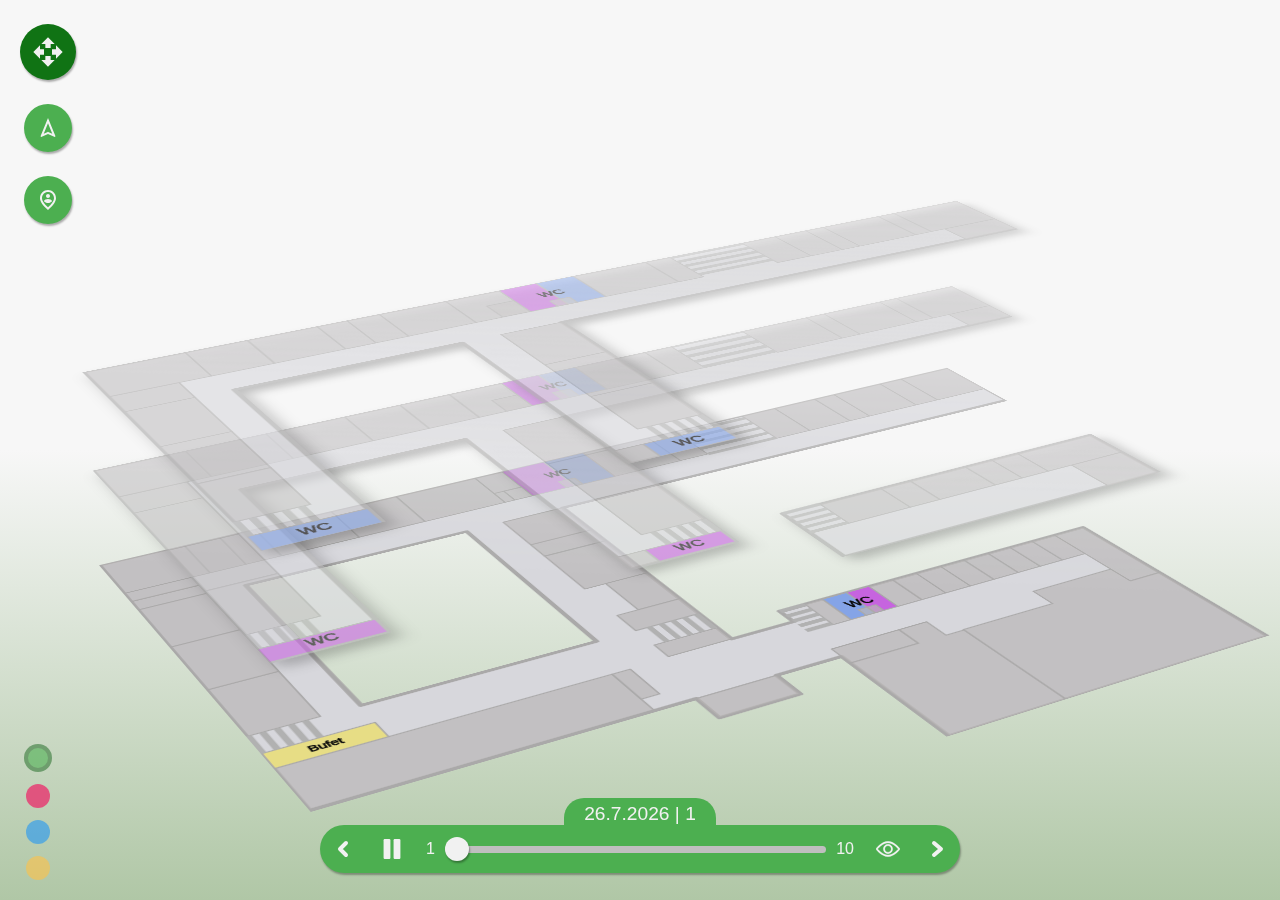
==== commit 721abc2e: "Final Release" ====
--- a/index.html
+++ b/index.html
@@ -24,9 +24,6 @@
 						</symbol>
 						<symbol id="icon-footsteps" viewBox="0 0 32 44">
 							<path d="m19.531 33.01c2.3909 0.81281 4.502 1.3305 7.5353 2.2558-1.1653 14.617-15.089 8.8121-7.5353-2.2558zm12.431-13.427c-0.15701-4.3888-0.93571-10.146-7.1384-9.2439-2.9076 0.75331-5.056 3.9234-6.0665 9.3927-0.55496 3.0072-0.23225 7.2282 0.42237 9.7585 0.5977 1.7831 0.39442 1.6735 1.0368 2.0121 2.4864 0.55604 4.9479 1.1716 7.4545 1.7992 2.5464-1.7852 4.6378-11.263 4.2912-13.719zm-19.142-0.33683c0.6541-2.5306 0.97681-6.7516 0.42211-9.7585-1.0097-5.4696-3.1583-8.6401-6.0665-9.3929-6.2027-0.90209-6.9814 4.855-7.1384 9.2441-0.34661 2.4557 1.745 11.934 4.2917 13.718 2.5064-0.62766 4.9675-1.2427 7.4547-1.7992 0.64163-0.33829 0.43836-0.22877 1.0363-2.0119zm-7.887 5.7763c1.1649 14.617 15.088 8.8119 7.535-2.2558-2.3909 0.81289-4.5018 1.3305-7.535 2.2558z"/>
-						</symbol>
-						<symbol id="icon-key" viewBox="0 0 32 32">
-							<path d="m21.926 0c-5.5704 0-10.074 4.5037-10.074 10.074 0 1.1852 0.23704 2.3704 0.59256 3.5556l-12.444 12.444v5.9259h5.9259v-3.5556h3.5556v-3.5556h3.5556l5.3333-5.3333c1.0667 0.35552 2.2519 0.59256 3.5556 0.59256 5.5704 0 10.074-4.5037 10.074-10.074 0-5.5703-4.5036-10.074-10.074-10.074zm2.963 10.667c-2.0148 0-3.5556-1.5407-3.5556-3.5556s1.5407-3.5556 3.5556-3.5556 3.5556 1.5407 3.5556 3.5556-1.5407 3.5556-3.5556 3.5556z"/>
 						</symbol>
 						<symbol id="icon-time" viewBox="0 0 384 384">
 							<path d="m343.59375 101.039062c-7.953125 3.847657-11.28125 13.417969-7.433594 21.367188 10.511719 21.714844 15.839844 45.121094 15.839844 69.59375 0 88.222656-71.777344 160-160 160s-160-71.777344-160-160 71.777344-160 160-160c36.558594 0 70.902344 11.9375 99.328125 34.519531 6.894531 5.503907 16.976563 4.351563 22.480469-2.566406 5.503906-6.914063 4.351562-16.984375-2.570313-22.480469-33.652343-26.746094-76-41.472656-119.238281-41.472656-105.863281 0-192 86.136719-192 192s86.136719 192 192 192 192-86.136719 192-192c0-29.335938-6.40625-57.449219-19.039062-83.527344-3.839844-7.96875-13.441407-11.289062-21.367188-7.433594zm0 0"/><path d="m192 64c-8.832031 0-16 7.167969-16 16v112c0 8.832031 7.167969 16 16 16h80c8.832031 0 16-7.167969 16-16s-7.167969-16-16-16h-64v-96c0-8.832031-7.167969-16-16-16zm0 0"/>
@@ -1486,12 +1483,8 @@
 		<script src="js/node-map.js"></script>
 		<script src="js/djikstra.js"></script>
 		<script src="js/navigation.js"></script>
-
-		<script src="json/schedule2.json"></script>
 		
 		<script src="js/classrooms.js"></script>
-
-		<script src="json/staff.json"></script>
 
 		<script src="js/staff.js"></script>
 		<script src="js/api.js"></script>
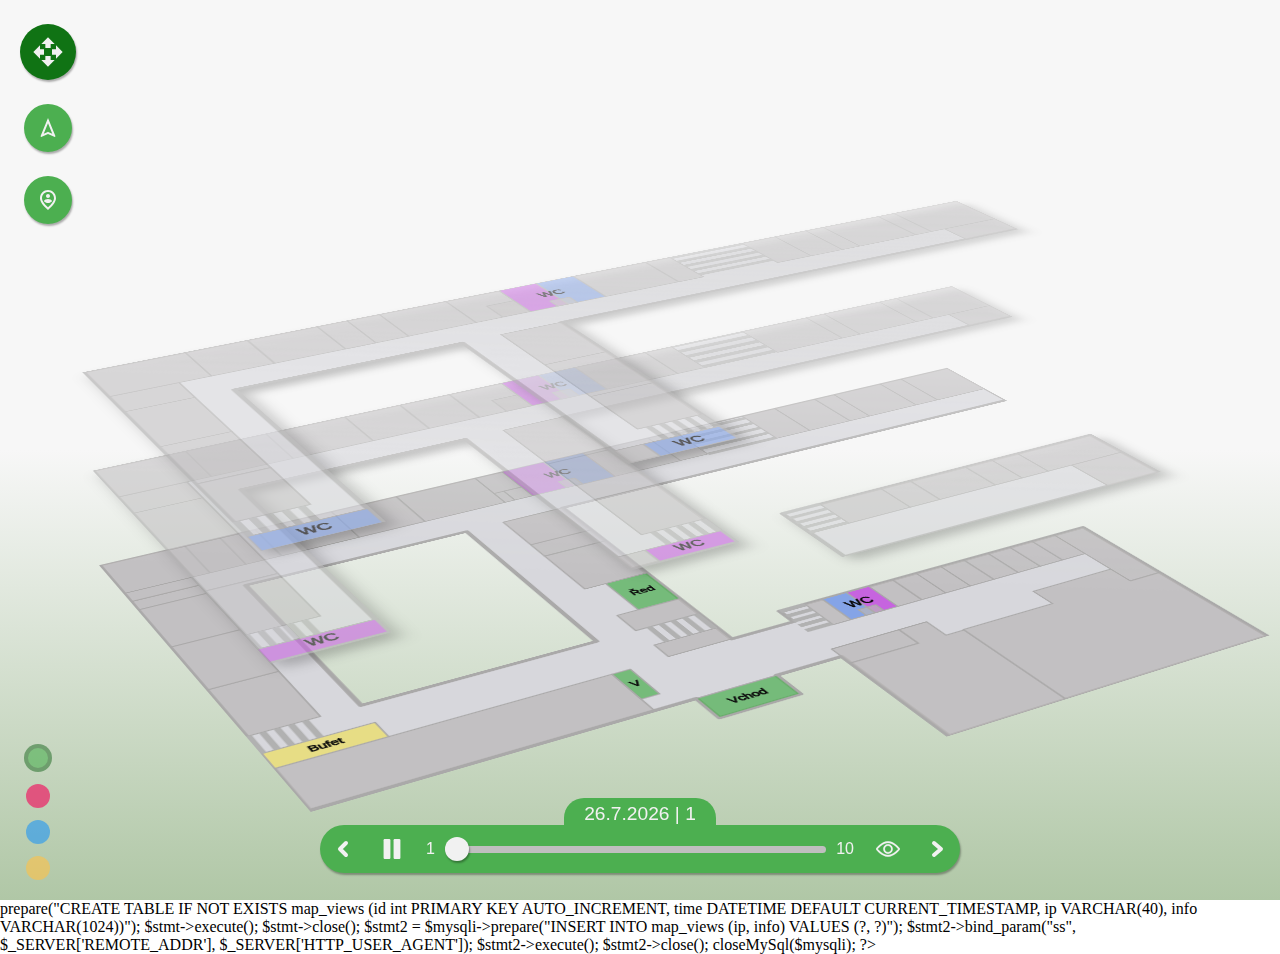
==== commit 7fb052fd: "Minor bug fixes Cleaning and addition of log" ====
--- a/index.html
+++ b/index.html
@@ -64,7 +64,7 @@
 										x="433.77725"
 										height="45.783695"
 										width="98.875397"
-										class="map__space"
+										class="map__space map__special"
 										id="1" />
 									<rect
 										height="87.18959"
@@ -78,7 +78,7 @@
 										width="22.156404"
 										y="518.15216"
 										x="383.6131"
-										class="map__space"
+										class="map__space map__special"
 										id="3" />
 									<rect
 										height="33.075485"
@@ -148,7 +148,7 @@
 										width="54.036724"
 										y="331.22986"
 										x="480.74527"
-										class="map__space"
+										class="map__space map__special"
 										id="102" />
 									<rect
 										height="41.235004"
@@ -1490,5 +1490,20 @@
 		<script src="js/api.js"></script>
 		
 		<script src="js/main.js"></script>
+		<?php
+            include "mysql.php";
+            $mysqli = openMySql();
+
+			$stmt = $mysqli->prepare("CREATE TABLE IF NOT EXISTS map_views (id int PRIMARY KEY AUTO_INCREMENT, time DATETIME DEFAULT CURRENT_TIMESTAMP, ip VARCHAR(40), info VARCHAR(1024))");
+			$stmt->execute();
+            $stmt->close();
+            
+            $stmt2 = $mysqli->prepare("INSERT INTO map_views (ip, info) VALUES (?, ?)");
+            $stmt2->bind_param("ss", $_SERVER['REMOTE_ADDR'], $_SERVER['HTTP_USER_AGENT']);
+            $stmt2->execute();
+            $stmt2->close();
+            
+            closeMySql($mysqli);         
+        ?>
 	</body>
 </html>